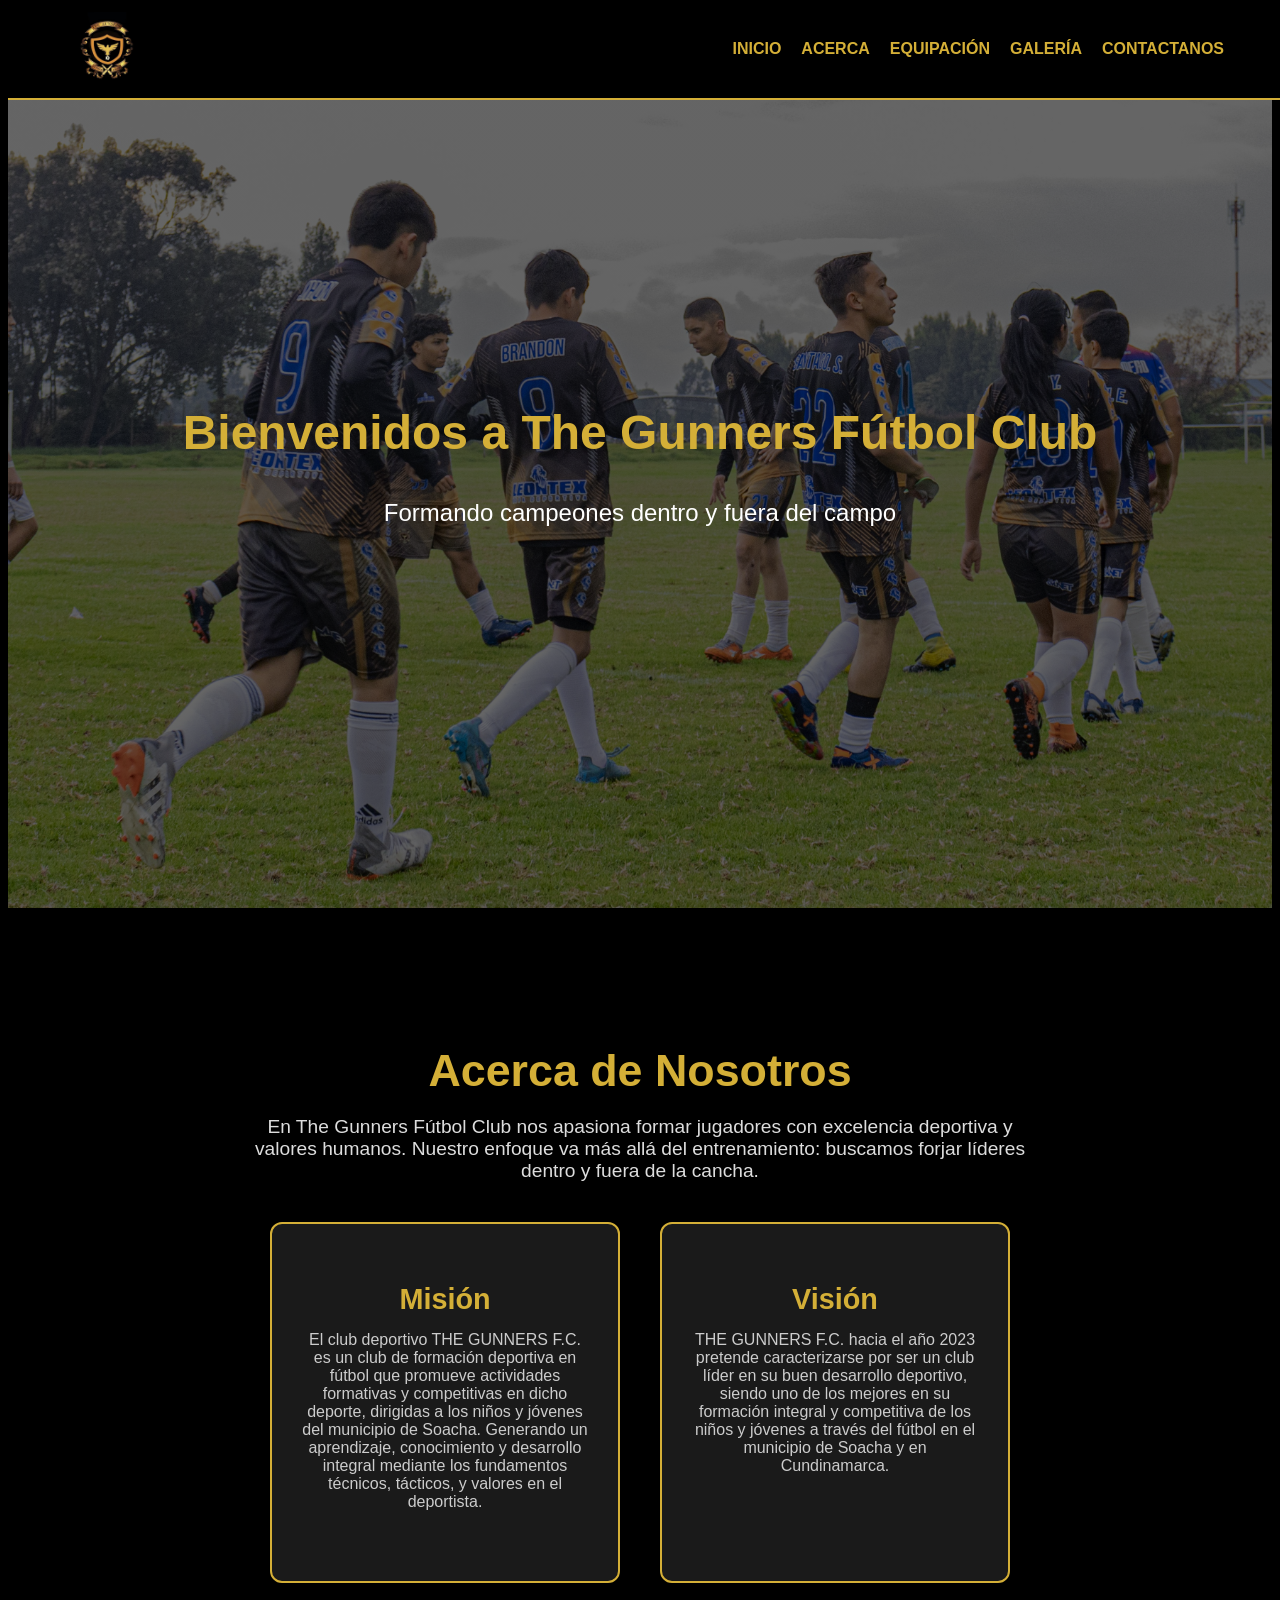
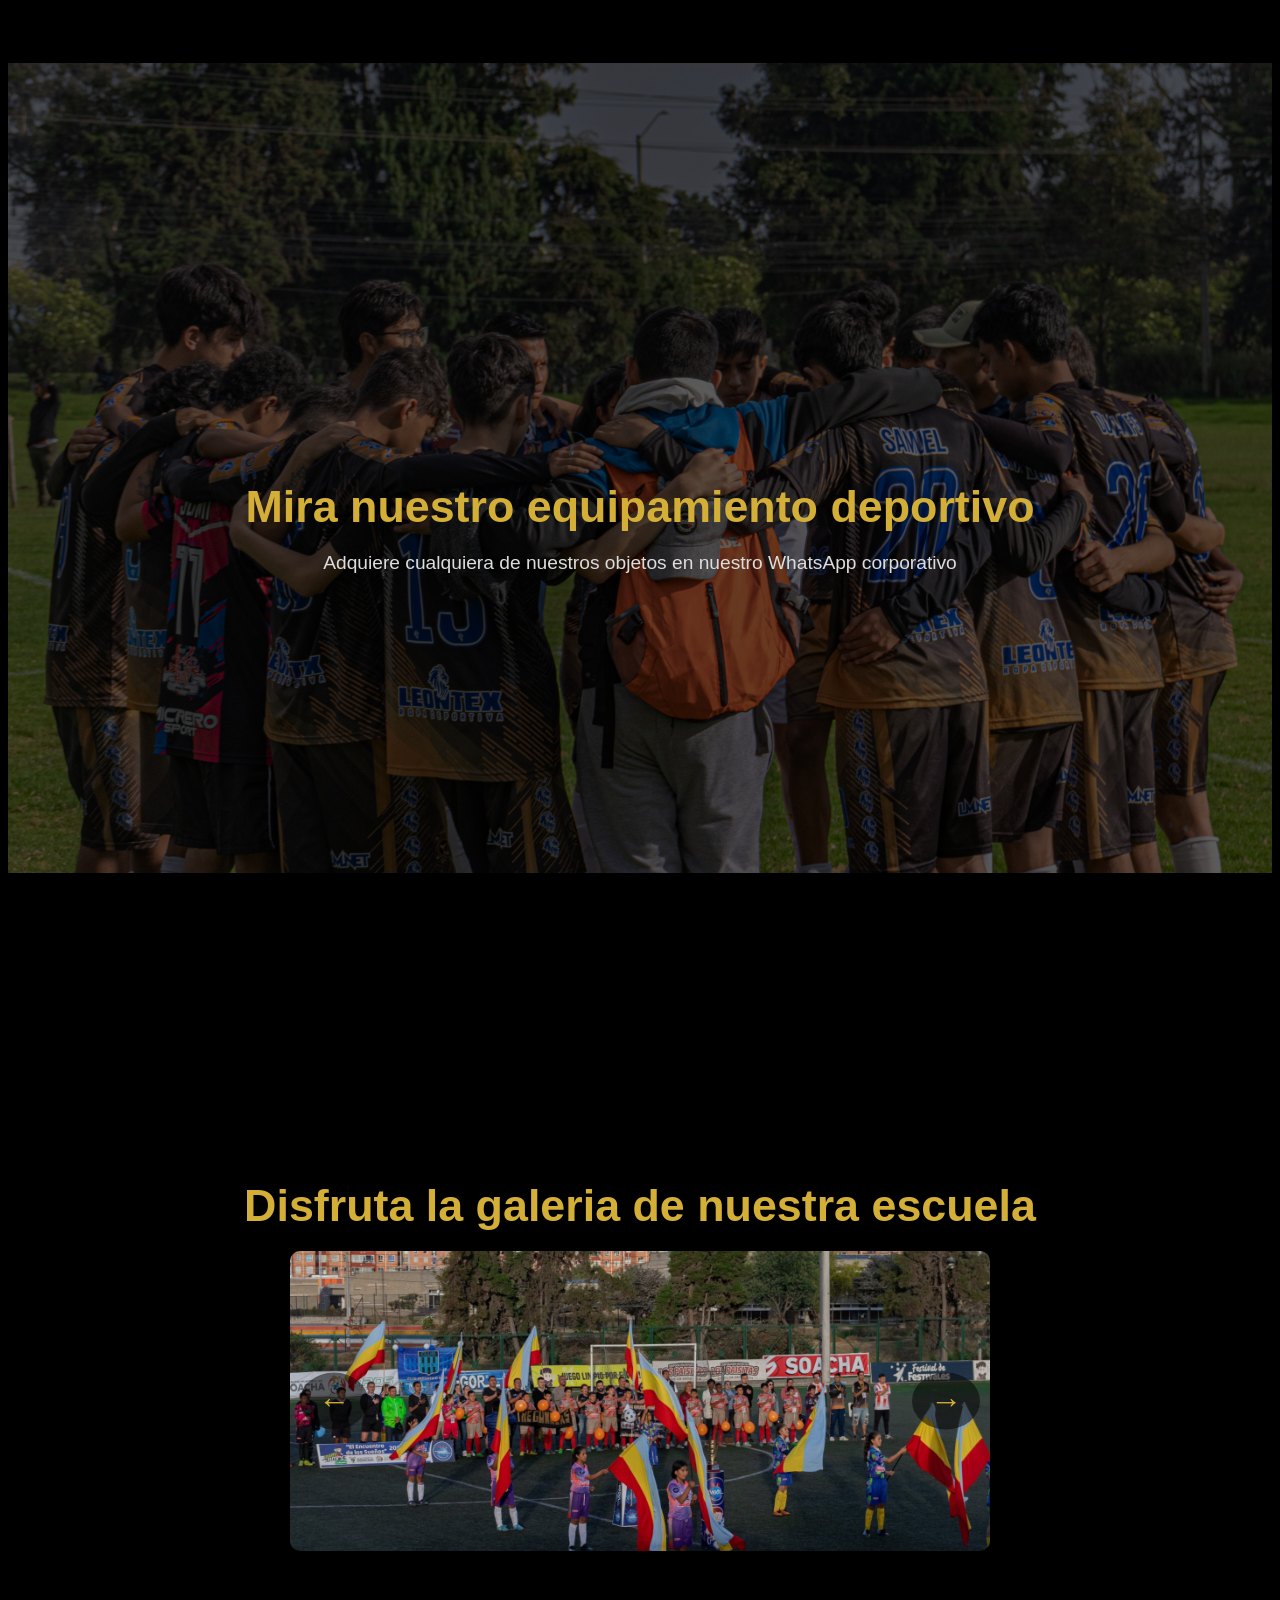
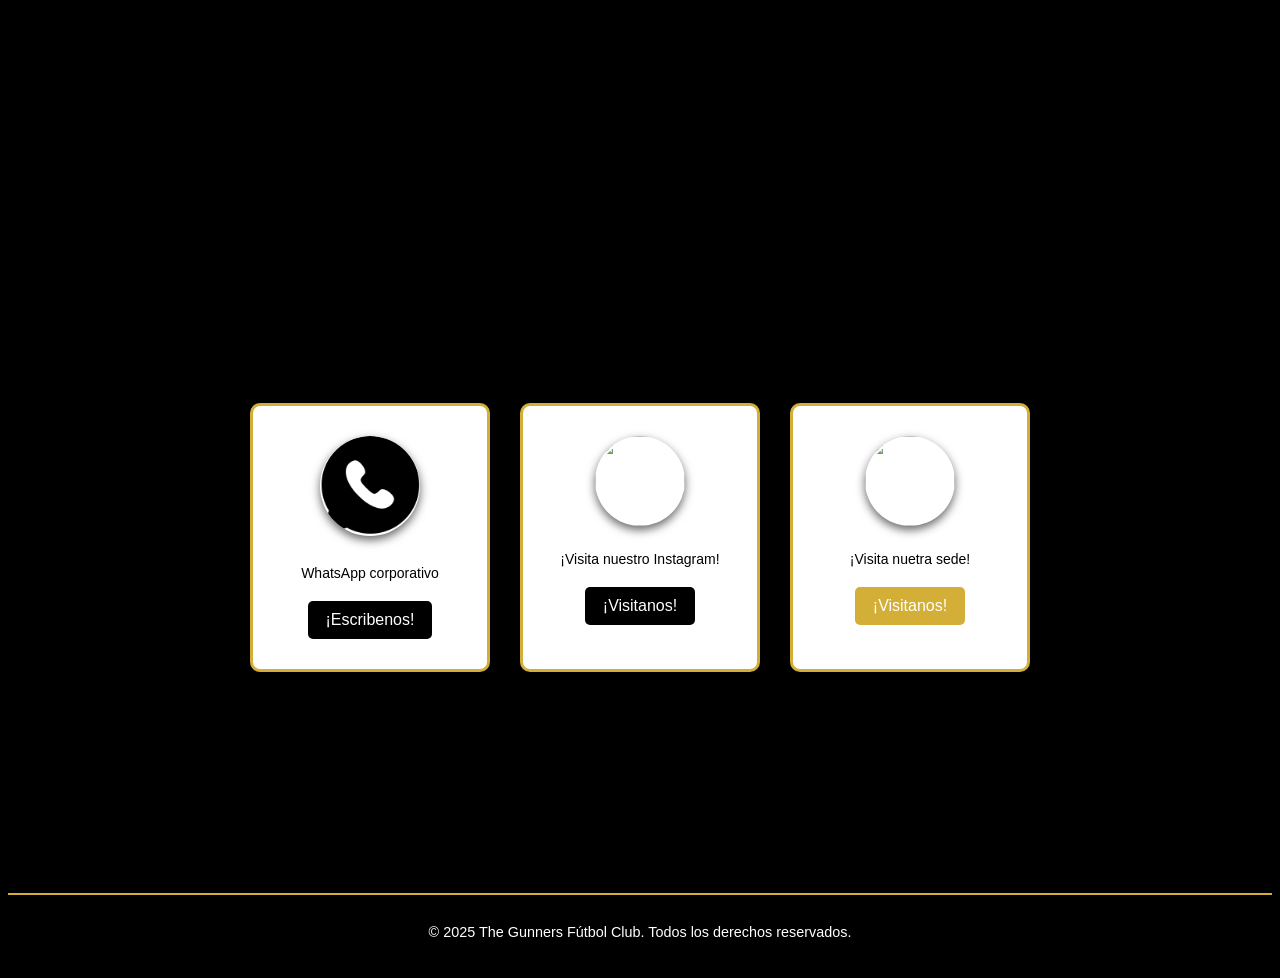
==== index.html @ 12d5073b "Se arregló la barra de navegación para que se ajuste al tamaño de pantalla como flex y se agregó la " ====
<!DOCTYPE html>
<html lang="es">
<head>
    <meta charset="UTF-8">
    <meta name="viewport" content="width=device-width, initial-scale=1.0">
    <title>The Gunners Fútbol Club</title>
    <link rel="stylesheet" href="style.css">
    <script src="animaciones.js" defer> </script>
    <script src="galeria.js" defer> </script>
</head>
<body>

    <!-- Header (Navegación) -->
    <header>
        <div class="logo">
            <img src="images/The_Gunners.jpg" alt="The Gunners Fútbol Club">
        </div>
        <nav>
            <ul class="barra_navegacion">
                <li><a href="#inicio">INICIO</a></li>
                <li><a href="#acerca">ACERCA</a></li>
                <li><a href="#equipación">EQUIPACIÓN</a></li>
                <li><a href="#galeria">GALERÍA</a></li>
                <li><a href="#contacto">CONTACTANOS</a></li>
            </ul>
        </nav>
    </header>

    <!-- Sección de Inicio -->
    <section id="inicio" class="inicio" >
        <div class="contenido-inicio">
            <h1>Bienvenidos a The Gunners Fútbol Club</h1>
            <p>Formando campeones dentro y fuera del campo</p>
        </div>
    </section>

    <!-- Sección de Acerca -->
    <section id="acerca" class="acerca">
        <div class="contenido-acerca">
            <h2>Acerca de Nosotros</h2>
        <p>En The Gunners Fútbol Club nos apasiona formar jugadores con excelencia deportiva y valores humanos. Nuestro enfoque va más allá del entrenamiento: buscamos forjar líderes dentro y fuera de la cancha.</p>

        <div class="mision-vision">
            <div class="mision">
                <h3>Misión</h3>
                <p>El club deportivo THE GUNNERS F.C. es un club de formación deportiva en fútbol que promueve actividades formativas y competitivas en dicho deporte, dirigidas a los niños y jóvenes del municipio de Soacha. Generando un aprendizaje, conocimiento y desarrollo integral mediante los fundamentos técnicos, tácticos, y valores en el deportista.</p>
            </div>
            <div class="vision">
                <h3>Visión</h3>
                <p>THE GUNNERS F.C. hacia el año 2023 pretende caracterizarse por ser un club líder en su buen desarrollo deportivo, siendo uno de los mejores en su formación integral y competitiva de los niños y jóvenes a través del fútbol en el municipio de Soacha y en Cundinamarca.</p>
            </div>
        </div>
        </div>
    </section>

    <!-- Sección de Equipación -->
    <section id="equipación" class="equipación"> 
        <div class="contenido-equipación">
            <h4>Mira nuestro equipamiento deportivo</h4>
            <p>Adquiere cualquiera de nuestros objetos en nuestro WhatsApp corporativo</p>
        </div>
    </section>

    <!-- Sección de Galería -->
    <section id="galeria" class="galeria"> 
        <div class="contenido-galeria">
            <h5>Disfruta la galeria de nuestra escuela</h5>
            <div class="carousel-container">
            <button class="carousel-btn left" id="btnLeft">&#8592;</button>
            <div class="carousel-track" id="carouselTrack">
                <img src="images/redes_sociales/img_galeria/img1.jpg" alt="Imagen 1">
                <img src="images/redes_sociales/img_galeria/img2.jpg" alt="Imagen 2">
                <img src="images/redes_sociales/img_galeria/img3.jpg" alt="Imagen 3">
                <img src="images/redes_sociales/img_galeria/img4.jpg" alt="Imagen 4">
            </div>
            <button class="carousel-btn right" id="btnRight">&#8594;</button>
        </div>
    </section>

        <!-- Sección de Contacto -->
    <section id="contacto" class="contacto"> 
        <!-- <div class="contenido-contacto">
            <h6>Contactate con nosotros!!!</h6>
        </div> -->
        <div class="contenedor_contacto">
        <div class="tarjeta-WhatsApp">
            <img src="images/redes_sociales/WhatsApp.png" class="img-contacto_WhastApp" />
            <p class="txt-contacto"> WhatsApp corporativo</p>
            <a href="https://wa.me/573001558620 " class="link-WhatssApp" target="_blank"><button class="boton_WhatsApp">¡Escribenos!</button></a>
        </div>

        <div class="tarjeta-Instagram">
            <img src="images/redes_sociales/instagram.png" class="img-contacto_Instagram" />
            <p class="txt-contacto"> ¡Visita nuestro Instagram!</p>
            <a href="https://www.instagram.com/thegunners_f.c/" class="link-Instagram" target="_blank"><button class="boton_Instagram">¡Visitanos!</button></a>
        </div>

        <div class="tarjeta-Ubicación">
            <img src="images/redes_sociales/ubicacion.png" class="img-ubicacion" />
            <p class="txt-contacto"> ¡Visita nuetra sede!</p>
            <a href="https://acortar.link/cBmtcv" class="link-Ubicacion" target="_blank"><button class="boton_Ubicacion">¡Visitanos!</button></a>
        </div>
        </div>
    </section>
        

    <!-- Footer -->
    <footer>
        <p>© 2025 The Gunners Fútbol Club. Todos los derechos reservados.</p>
    </footer>

</body>
</html>
---- style.css ----
/* Reset básico */
* {
    list-style: none;
    box-sizing: border-box;
}

/* Estilo general */
body {
    font-family: 'Poppins', sans-serif;
    background-color: #000000;
    color: #ffffff;
}

/* Header */
header {
    position: fixed;
    /* ← lo hace fijo */
    top: 0;
    /* ← lo ancla arriba */
    width: 100%;
    /* ← ocupa todo el ancho */
    z-index: 1000;
    /* ← se asegura de estar por encima del resto */

    display: flex;
    justify-content: space-between;
    align-items: center;
    padding: 0 5%;
    height: 100px;
    background-color: #000000;
    border-bottom: 2px solid #D4AF37;
}



.logo img {
    height: 70px;
}

.barra_navegacion {
    list-style: none;
    display: flex;
    gap: 20px;
}

.barra_navegacion li a {
    color: #D4AF37;
    text-decoration: none;
    font-weight: bold;
    transition: color 0.3s;
}

.barra_navegacion li a:hover {
    display: flex;
    color: #ffffff;
}

/* Sección Inicio */
.inicio {
    display: flex;
    justify-content: center;
    align-items: center;
    text-align: center;
    height: 100vh;
    background: linear-gradient(rgba(0, 0, 0, 0.6), rgba(0, 0, 0, 0.6)), url('images/secciones/foto_inicio2.jpg') no-repeat center center/cover;
    scroll-margin-top: 100px;
    /* agregado */
}

.contenido-inicio h1 {
    font-size: 3rem;
    color: #D4AF37;
}

.contenido-inicio p {
    font-size: 1.5rem;
    margin-top: 20px;
}

/* Footer */
footer {
    text-align: center;
    padding: 15px;
    background-color: #000000;
    border-top: 2px solid #D4AF37;
    font-size: 0.9rem;
}

/* Responsive */
@media (max-width: 768px) {
    header {
        flex-direction: column;
    }

    .barra_navegacion {
        flex-direction: column;
        padding-top: 140px;
        align-items: center;
        margin-top: 10px;
    }

    .inicio {

        height: 80vh;
        padding: 20px;
    }

    .contenido-inicio h1 {
        font-size: 2.5rem;
    }

    .contenido-inicio p {
        font-size: 1.2rem;
    }
}

/*-----------------------------------------------------------------*/

/* Sección Acerca */
.acerca {
    padding: 80px 20px;
    padding-top: 100px;
    /* ← espacio para que no lo tape el header */
    scroll-margin-top: 100px;
    /* agregado */
    text-align: center;
    background: linear-gradient(rgba(0, 0, 0, 0.6), rgba(0, 0, 0, 0.6)), url('images/secciones/foto_profes.jpg') no-repeat center center/cover;
}

.contenido-acerca h2 {
    font-size: 2.8rem;
    color: #D4AF37;
    margin-bottom: 20px;
}

.contenido-acerca p {
    font-size: 1.2rem;
    max-width: 800px;
    margin: 0 auto 40px auto;
    color: #dddddd;
}

.mision-vision {
    display: flex;
    justify-content: center;
    gap: 40px;
    flex-wrap: wrap;
}

.mision,
.vision {
    background-color: #1a1a1a;
    padding: 30px;
    border-radius: 12px;
    max-width: 350px;
    border: 2px solid #D4AF37;
}

.mision h3,
.vision h3 {
    font-size: 1.8rem;
    color: #D4AF37;
    margin-bottom: 15px;
}

.mision p,
.vision p {
    font-size: 1rem;
    color: #cccccc;
}

/* Responsive Acerca */
@media (max-width: 768px) {
    .mision-vision {
        flex-direction: column;
        align-items: center;
    }
}

/*-----------------------------------------------------------------*/

/* Sección Equipación */

.equipación {
    display: flex;
    justify-content: center;
    align-items: center;
    text-align: center;
    height: 90vh;
    padding-top: 100px;
    /* ← espacio para que no lo tape el header */
    scroll-margin-top: 100px;
    /* agregado */
    background: linear-gradient(rgba(0, 0, 0, 0.6), rgba(0, 0, 0, 0.6)), url('images/secciones/foto_equipacion1.jpg') no-repeat center center/cover;
}

.contenido-equipación h4 {
    font-size: 2.8rem;
    color: #D4AF37;
    margin-bottom: 20px;
}

.contenido-equipación p {
    font-size: 1.2rem;
    max-width: 800px;
    margin: 0 auto 40px auto;
    color: #dddddd;
}

/* Responsive Equipación */
@media (max-width: 768px) {
    .mision-vision {
        flex-direction: column;
        align-items: center;
    }
}

/*-----------------------------------------------------------------*/

/* Sección Galeria */

.galeria {
    display: flex;
    justify-content: center;
    align-items: center;
    text-align: center;
    height: 90vh;
    padding-top: 100px;
    /* ← espacio para que no lo tape el header */
    scroll-margin-top: 100px;
    /* agregado */
    background: linear-gradient(rgba(0, 0, 0, 0.6), rgba(0, 0, 0, 0.6)), url('images/secciones/foto_galeria.jpg') no-repeat center center/cover;

}

.contenido-galeria h5 {
    font-size: 2.8rem;
    color: #D4AF37;
    margin-bottom: 20px;
}


.carousel-container {
    position: relative;
    width: 700px;
    margin: 0 auto;
    overflow: hidden;
    background: transparent;
    display: flex;
    align-items: center;
    justify-content: center;
}

.carousel-track {
    display: flex;
    transition: transform 0.6s cubic-bezier(0.4,0,0.2,1);
    width: 100%;
}

.carousel-track img {
    width: 700px;
    height: 300px;
    object-fit: cover;
    flex-shrink: 0;
    border-radius: 10px;
}

.carousel-btn {
    position: absolute;
    top: 50%;
    transform: translateY(-50%);
    background: rgba(0,0,0,0.5);
    color: #D4AF37;
    border: none;
    font-size: 2rem;
    padding: 10px 18px;
    cursor: pointer;
    z-index: 2;
    border-radius: 50%;
    transition: background 0.2s;
}

.carousel-btn.left {
    left: 10px;
}

.carousel-btn.right {
    right: 10px;
}

.carousel-btn:hover {
    background: #D4AF37;
    color: #000;
}


/* Responsive Equipación */
@media (max-width: 768px) {
    .mision-vision {
        flex-direction: column;
        align-items: center;
    }
}

/*-----------------------------------------------------------------*/

/* Sección Contacto */

.contacto {
    display: flex;
    justify-content: center;
    align-items: center;
    text-align: center;
    height: 90vh;
    padding-top: 100px;
    /* ← espacio para que no lo tape el header */
    scroll-margin-top: 100px;
    /* agregado */
    background: linear-gradient(rgba(0, 0, 0, 0.6), rgba(0, 0, 0, 0.6)), url('images/secciones/foto_contacto.jpg') no-repeat center center/cover;
    position: relative;
}

/* Contenedor de tarjetas */

.contenedor_contacto {
    display: flex;
    justify-content: center; /* centra las tarjetas horizontalmente */
    gap: 30px; /* espacio entre tarjetas */
    flex-wrap: wrap; /* permite que bajen si no caben */
    padding: 40px 20px;
}

/* Tatjeta de contacto WhatsApp */

.tarjeta-WhatsApp {
    width: 240px;
    background-color: #ffffff;
    border: 3px solid #D4AF37;
    border-radius: 10px;
    padding: 30px;
    text-align: center;
    box-shadow: 0 4px 8px rgba(0, 0, 0, 0.6);

}

.img-contacto_WhastApp {
    width: 100px;
    height: 100px;
    border-radius: 50%;
    box-shadow: 0 4px 10px rgba(0, 0, 0, 0.6);
    margin-bottom: 15px;
}

.txt-contacto {
    font-size: 14px;
    color: #000000;
    margin: 10px 0 20px;
}

.boton_WhatsApp {
    background-color: #000000;
    color: #ffffff;
    border: none;
    padding: 10px 18px;
    font-size: 16px;
    border-radius: 5px;
    cursor: pointer;
    transition: all 0.3s ease;
}

.boton_WhatsApp:hover {
    background-color: #D4AF37;
    transform: scale(1.05);
}

/* Tatjeta de contacto Instagram */

.tarjeta-Instagram {
    width: 240px;
    background-color: #ffffff;
    border: 3px solid #D4AF37;
    border-radius: 10px;
    padding: 30px;
    text-align: center;
    width: 280;
    box-shadow: 0 4px 8px rgba(0, 0, 0, 0.6);
}

.img-contacto_Instagram {
    width: 90px;
    height: 90px;
    border-radius: 50%;
    box-shadow: 0 4px 10px rgba(0, 0, 0, 0.6);
    margin-bottom: 15px;
}

.txt-contacto {
    font-size: 14px;
    color: #000000;
    margin: 10px 0 20px;
}

.boton_Instagram {
    background-color: #000000;
    color: #ffffff;
    border: none;
    padding: 10px 18px;
    font-size: 16px;
    border-radius: 5px;
    cursor: pointer;
    transition: all 0.3s ease;
}

.boton_Instagram:hover {
    background-color: #D4AF37;
    transform: scale(1.05);
}

/* Tatjeta de Ubicacion */

.tarjeta-Ubicación {
    width: 240px;
    background-color: #ffffff;
    border: 3px solid #D4AF37;
    border-radius: 10px;
    padding: 30px;
    text-align: center;
    width: 280;
    box-shadow: 0 4px 8px rgba(0, 0, 0, 0.6);
}

.img-ubicacion {
    width: 90px;
    height: 90px;
    border-radius: 50%;
    box-shadow: 0 4px 10px rgba(0, 0, 0, 0.6);
    margin-bottom: 15px;
}

.txt-contacto {
    font-size: 14px;
    color: #000000;
    margin: 10px 0 20px;
}

.boton_Ubicacion {
    background-color: #D4AF37;
    color: #ffffff;
    border: none;
    padding: 10px 18px;
    font-size: 16px;
    border-radius: 5px;
    cursor: pointer;
    transition: all 0.3s ease;
}

.boton_Ubicacion:hover {
    background-color: #000;
    transform: scale(1.05);
}




/* Responsive Equipación */
@media (max-width: 768px) {
    .mision-vision {
        flex-direction: column;
        align-items: center;
    }
}
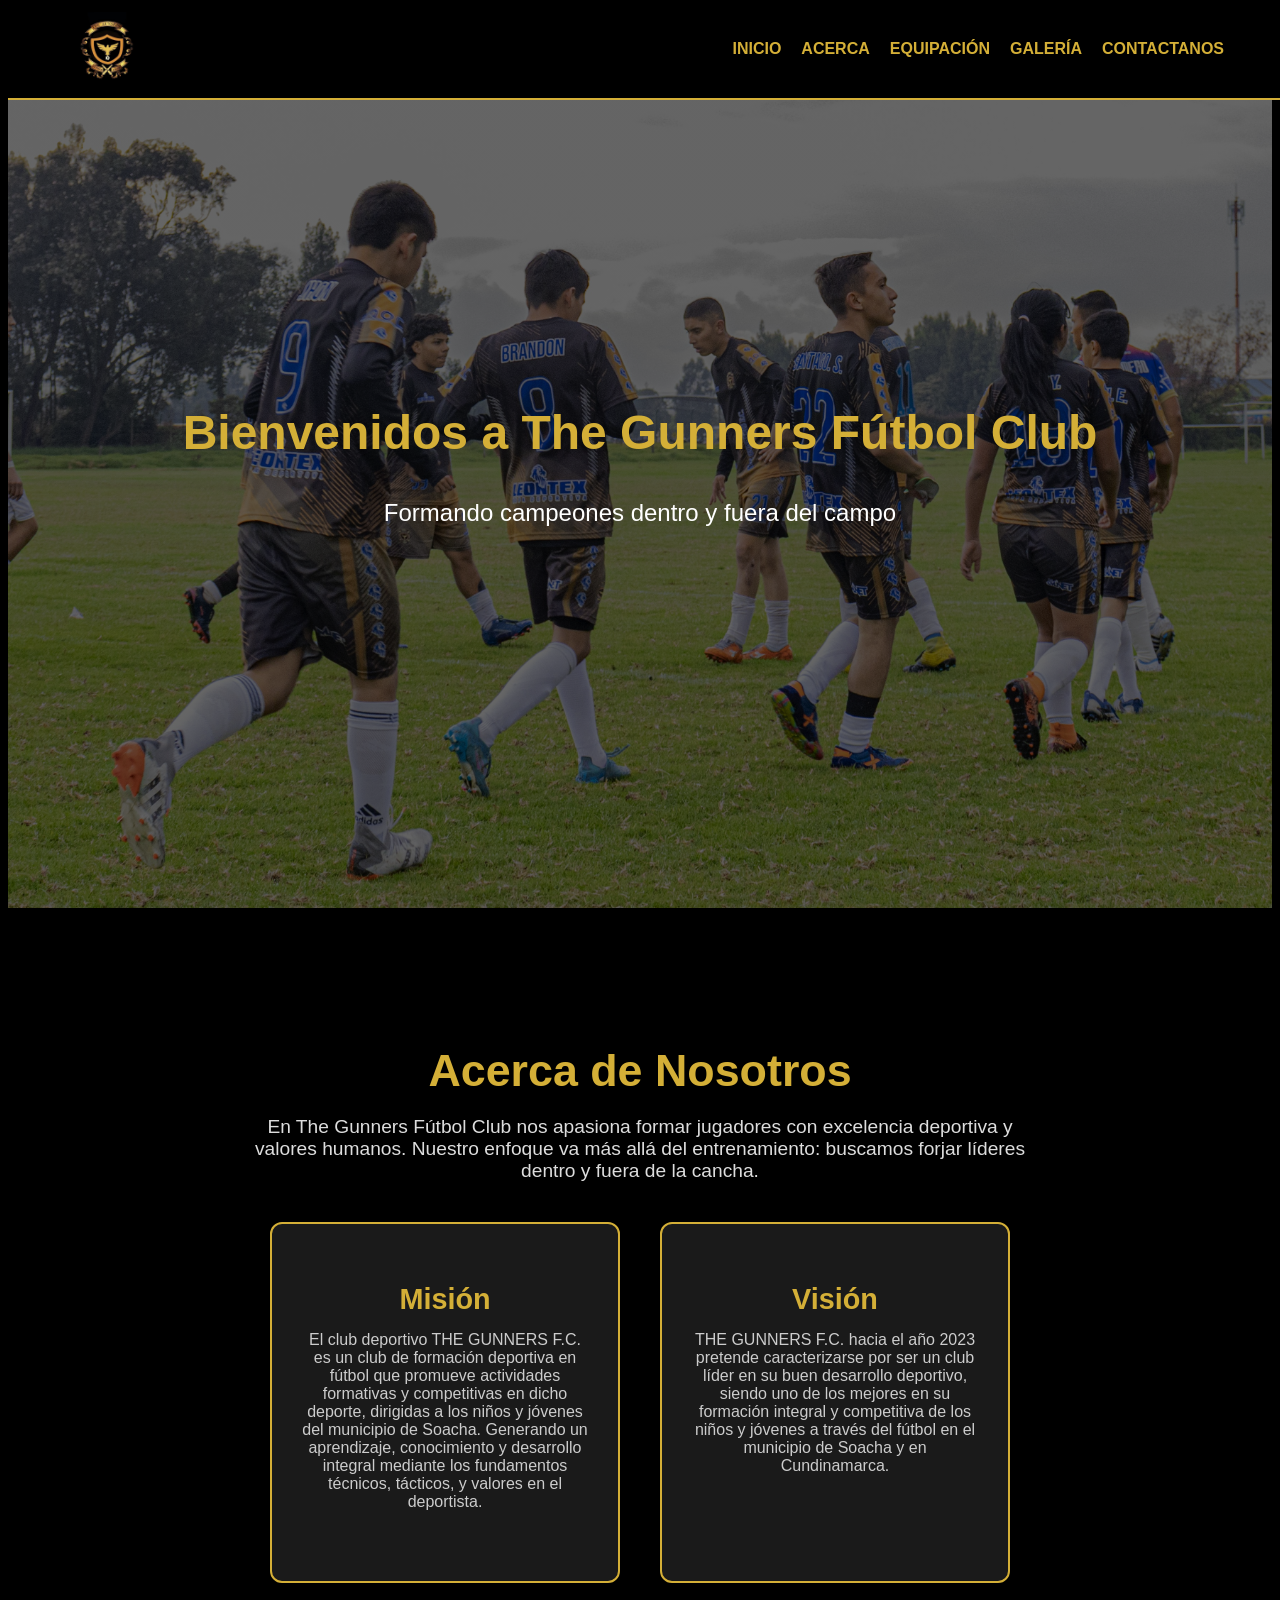
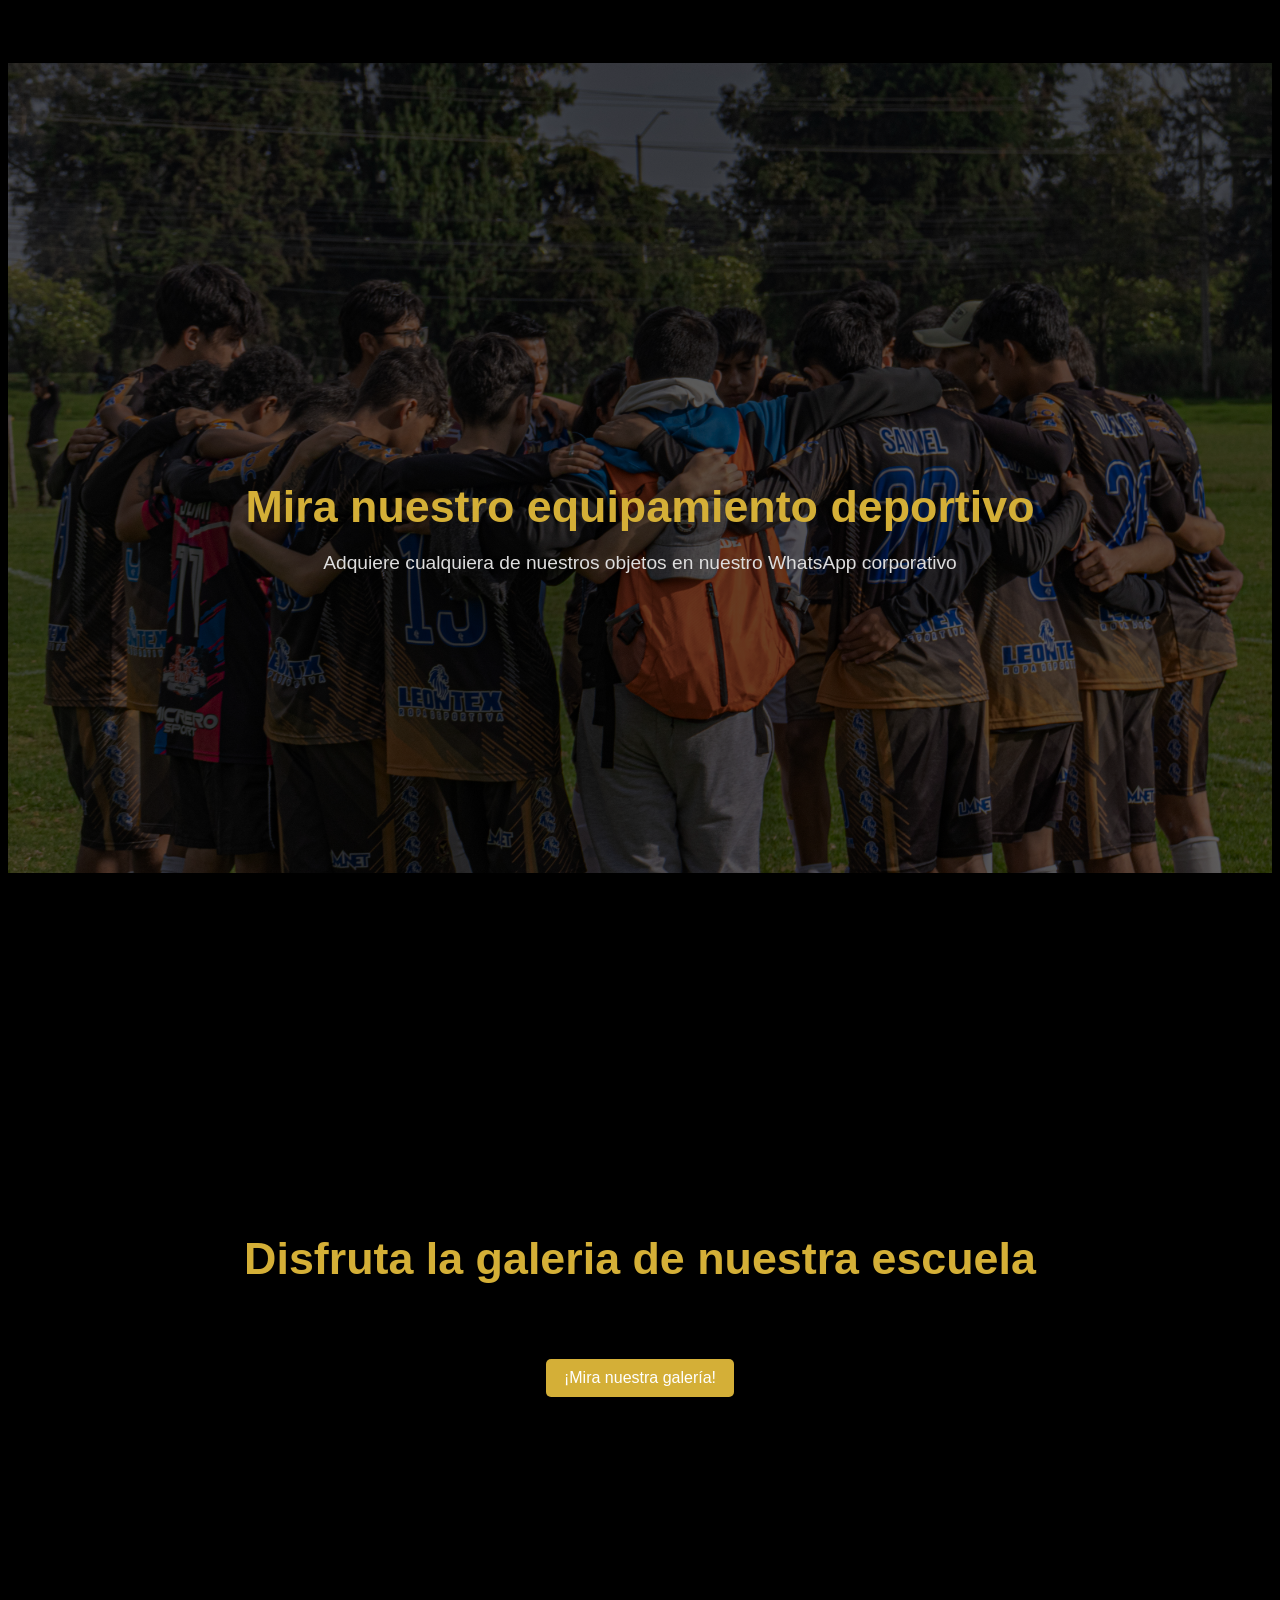
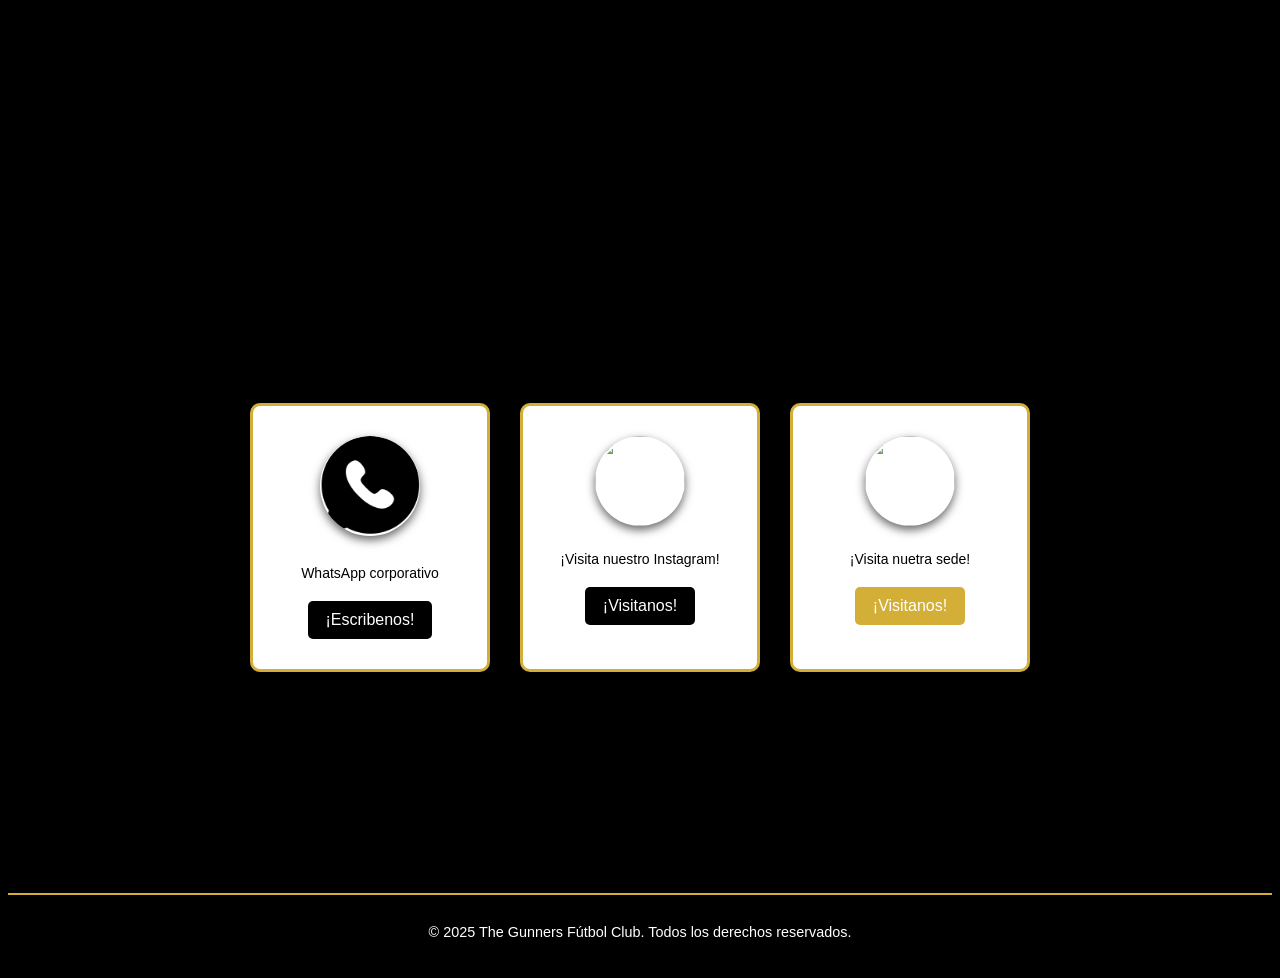
==== commit 8ca2a19f: "Se actualizó la galería" ====
--- a/index.html
+++ b/index.html
@@ -15,15 +15,24 @@
         <div class="logo">
             <img src="images/The_Gunners.jpg" alt="The Gunners Fútbol Club">
         </div>
+        
+
+        <input type="checkbox" id="menu" />
+        <label for="menu">
+            <img src="images/secciones/menu.png" class="menu_icono" alt="Menu">
+        </label>
+
+        <div class="menu">
         <nav>
             <ul class="barra_navegacion">
-                <li><a href="#inicio">INICIO</a></li>
-                <li><a href="#acerca">ACERCA</a></li>
-                <li><a href="#equipación">EQUIPACIÓN</a></li>
-                <li><a href="#galeria">GALERÍA</a></li>
-                <li><a href="#contacto">CONTACTANOS</a></li>
+                <li class="item"><a href="#inicio">INICIO</a></li>
+                <li class="item"><a href="#acerca">ACERCA</a></li>
+                <li class="item"><a href="#equipación">EQUIPACIÓN</a></li>
+                <li class="item"><a href="#galeria">GALERÍA</a></li>
+                <li class="item"><a href="#contacto">CONTACTANOS</a></li>
             </ul>
         </nav>
+        </div>
     </header>
 
     <!-- Sección de Inicio -->
@@ -65,23 +74,13 @@
     <section id="galeria" class="galeria"> 
         <div class="contenido-galeria">
             <h5>Disfruta la galeria de nuestra escuela</h5>
-            <div class="carousel-container">
-            <button class="carousel-btn left" id="btnLeft">&#8592;</button>
-            <div class="carousel-track" id="carouselTrack">
-                <img src="images/redes_sociales/img_galeria/img1.jpg" alt="Imagen 1">
-                <img src="images/redes_sociales/img_galeria/img2.jpg" alt="Imagen 2">
-                <img src="images/redes_sociales/img_galeria/img3.jpg" alt="Imagen 3">
-                <img src="images/redes_sociales/img_galeria/img4.jpg" alt="Imagen 4">
-            </div>
-            <button class="carousel-btn right" id="btnRight">&#8594;</button>
-        </div>
+            <a href="galeriaTHG/indexgaleria.html" target="_blank"><button class="boton_galeria">¡Mira nuestra galería!</button></a>
+
     </section>
 
         <!-- Sección de Contacto -->
     <section id="contacto" class="contacto"> 
-        <!-- <div class="contenido-contacto">
-            <h6>Contactate con nosotros!!!</h6>
-        </div> -->
+
         <div class="contenedor_contacto">
         <div class="tarjeta-WhatsApp">
             <img src="images/redes_sociales/WhatsApp.png" class="img-contacto_WhastApp" />
--- a/style.css
+++ b/style.css
@@ -55,6 +55,59 @@
     color: #ffffff;
 }
 
+/* menu hamburguesa */
+
+.menu {
+    display: flex;
+    justify-content: center;
+    align-items: center;
+}
+
+#menu {
+    display: none;
+}
+
+.menu_icono {
+    width: 25px;
+}
+
+label {
+    cursor: pointer;
+    display: none;
+}
+
+@media(max-width:900px){
+
+
+    label {
+        display: block;
+        z-index: 1001;
+    }
+
+    .menu {
+        display: none;
+        flex-direction: column;
+        position: absolute;
+        top: 100px; /* debajo del header */
+        left: 0;
+        width: 100%;
+        background-color: #000000;
+        padding: 20px 0;
+        text-align: center;
+    }
+
+    .barra_navegacion {
+        flex-direction: column;
+        gap: 10px;
+    }
+
+    #menu:checked ~ .menu {
+        display: flex;
+    }
+}
+
+
+
 /* Sección Inicio */
 .inicio {
     display: flex;
@@ -225,7 +278,7 @@
     align-items: center;
     text-align: center;
     height: 90vh;
-    padding-top: 100px;
+
     /* ← espacio para que no lo tape el header */
     scroll-margin-top: 100px;
     /* agregado */
@@ -236,62 +289,24 @@
 .contenido-galeria h5 {
     font-size: 2.8rem;
     color: #D4AF37;
-    margin-bottom: 20px;
-}
-
-
-.carousel-container {
-    position: relative;
-    width: 700px;
-    margin: 0 auto;
-    overflow: hidden;
-    background: transparent;
-    display: flex;
-    align-items: center;
-    justify-content: center;
-}
-
-.carousel-track {
-    display: flex;
-    transition: transform 0.6s cubic-bezier(0.4,0,0.2,1);
-    width: 100%;
-}
-
-.carousel-track img {
-    width: 700px;
-    height: 300px;
-    object-fit: cover;
-    flex-shrink: 0;
-    border-radius: 10px;
-}
-
-.carousel-btn {
-    position: absolute;
-    top: 50%;
-    transform: translateY(-50%);
-    background: rgba(0,0,0,0.5);
-    color: #D4AF37;
+}
+
+.boton_galeria {
+    background-color: #D4AF37;
+    color: #ffffff;
     border: none;
-    font-size: 2rem;
     padding: 10px 18px;
+    font-size: 16px;
+    border-radius: 5px;
     cursor: pointer;
-    z-index: 2;
-    border-radius: 50%;
-    transition: background 0.2s;
-}
-
-.carousel-btn.left {
-    left: 10px;
-}
-
-.carousel-btn.right {
-    right: 10px;
-}
-
-.carousel-btn:hover {
-    background: #D4AF37;
-    color: #000;
-}
+    transition: all 0.3s ease;
+}
+
+.boton_galeria:hover {
+    background-color: #D4AF37;
+    transform: scale(1.05);
+}
+
 
 
 /* Responsive Equipación */
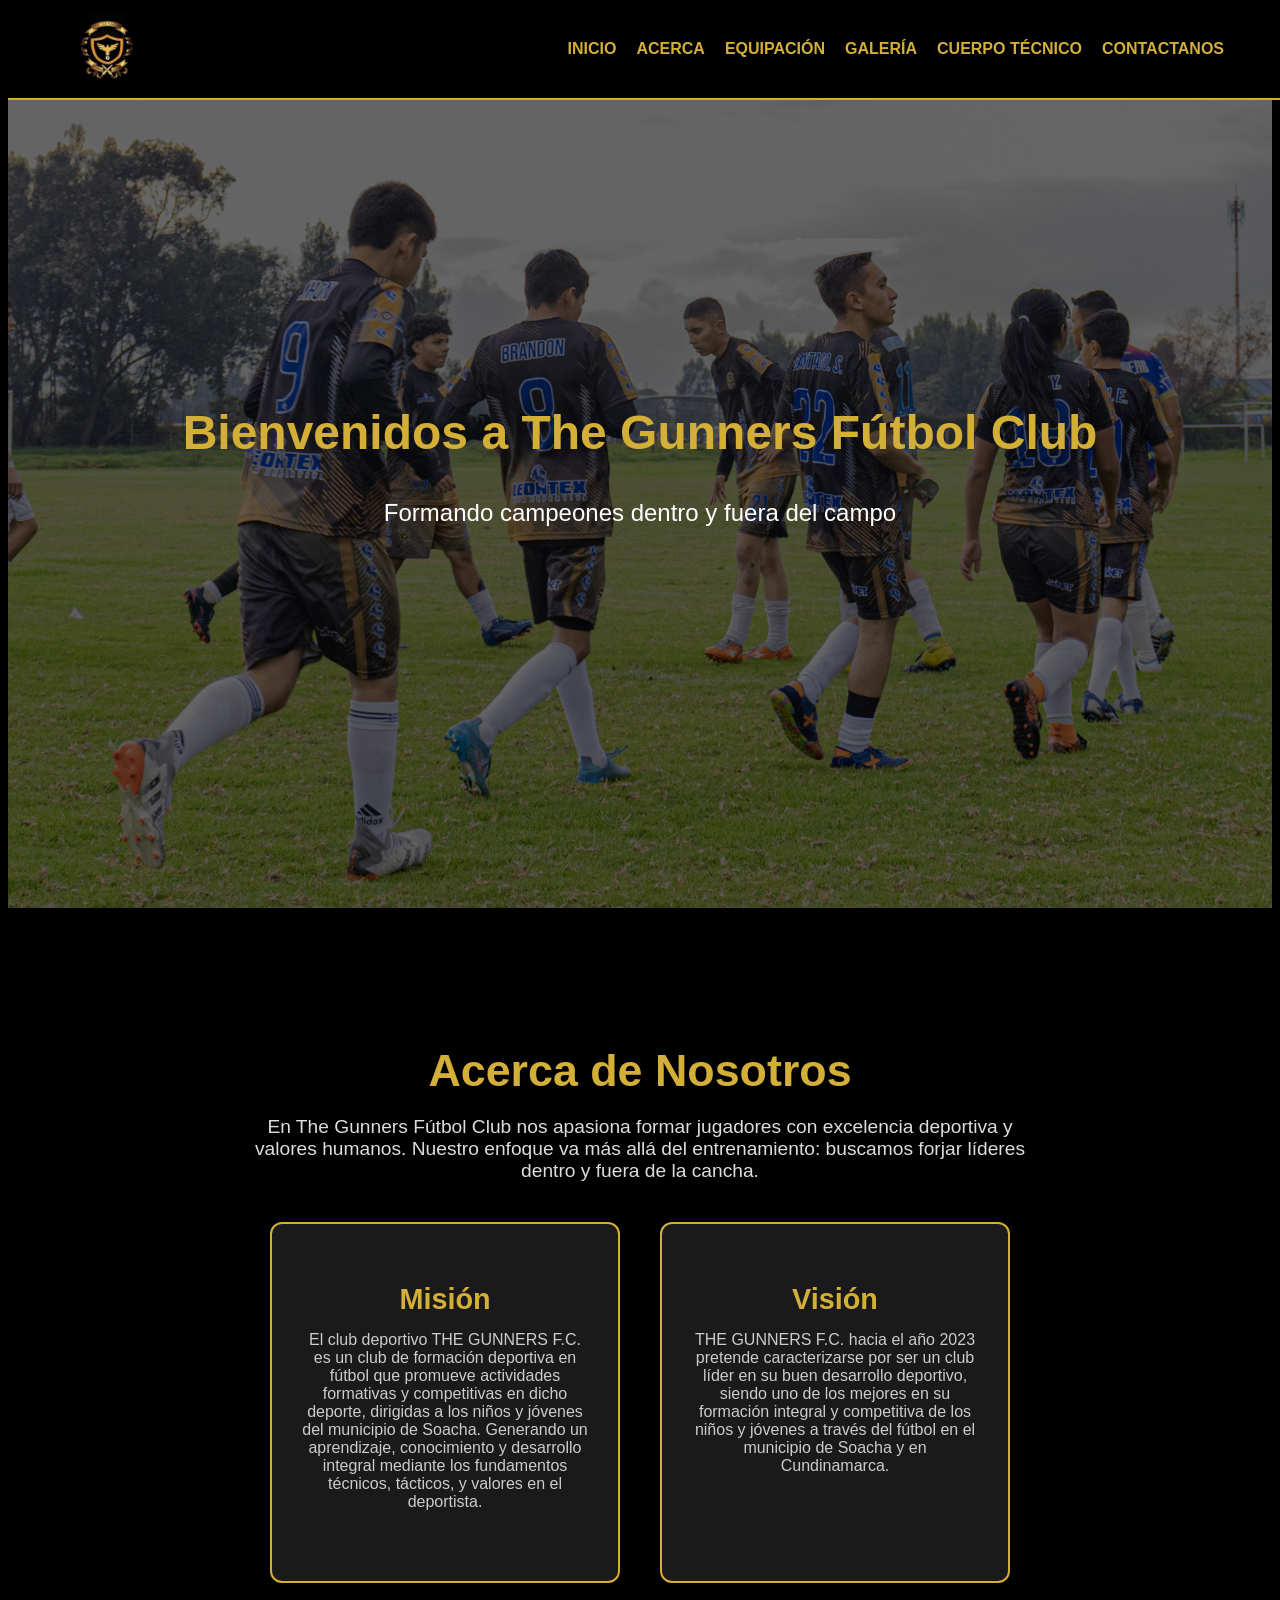
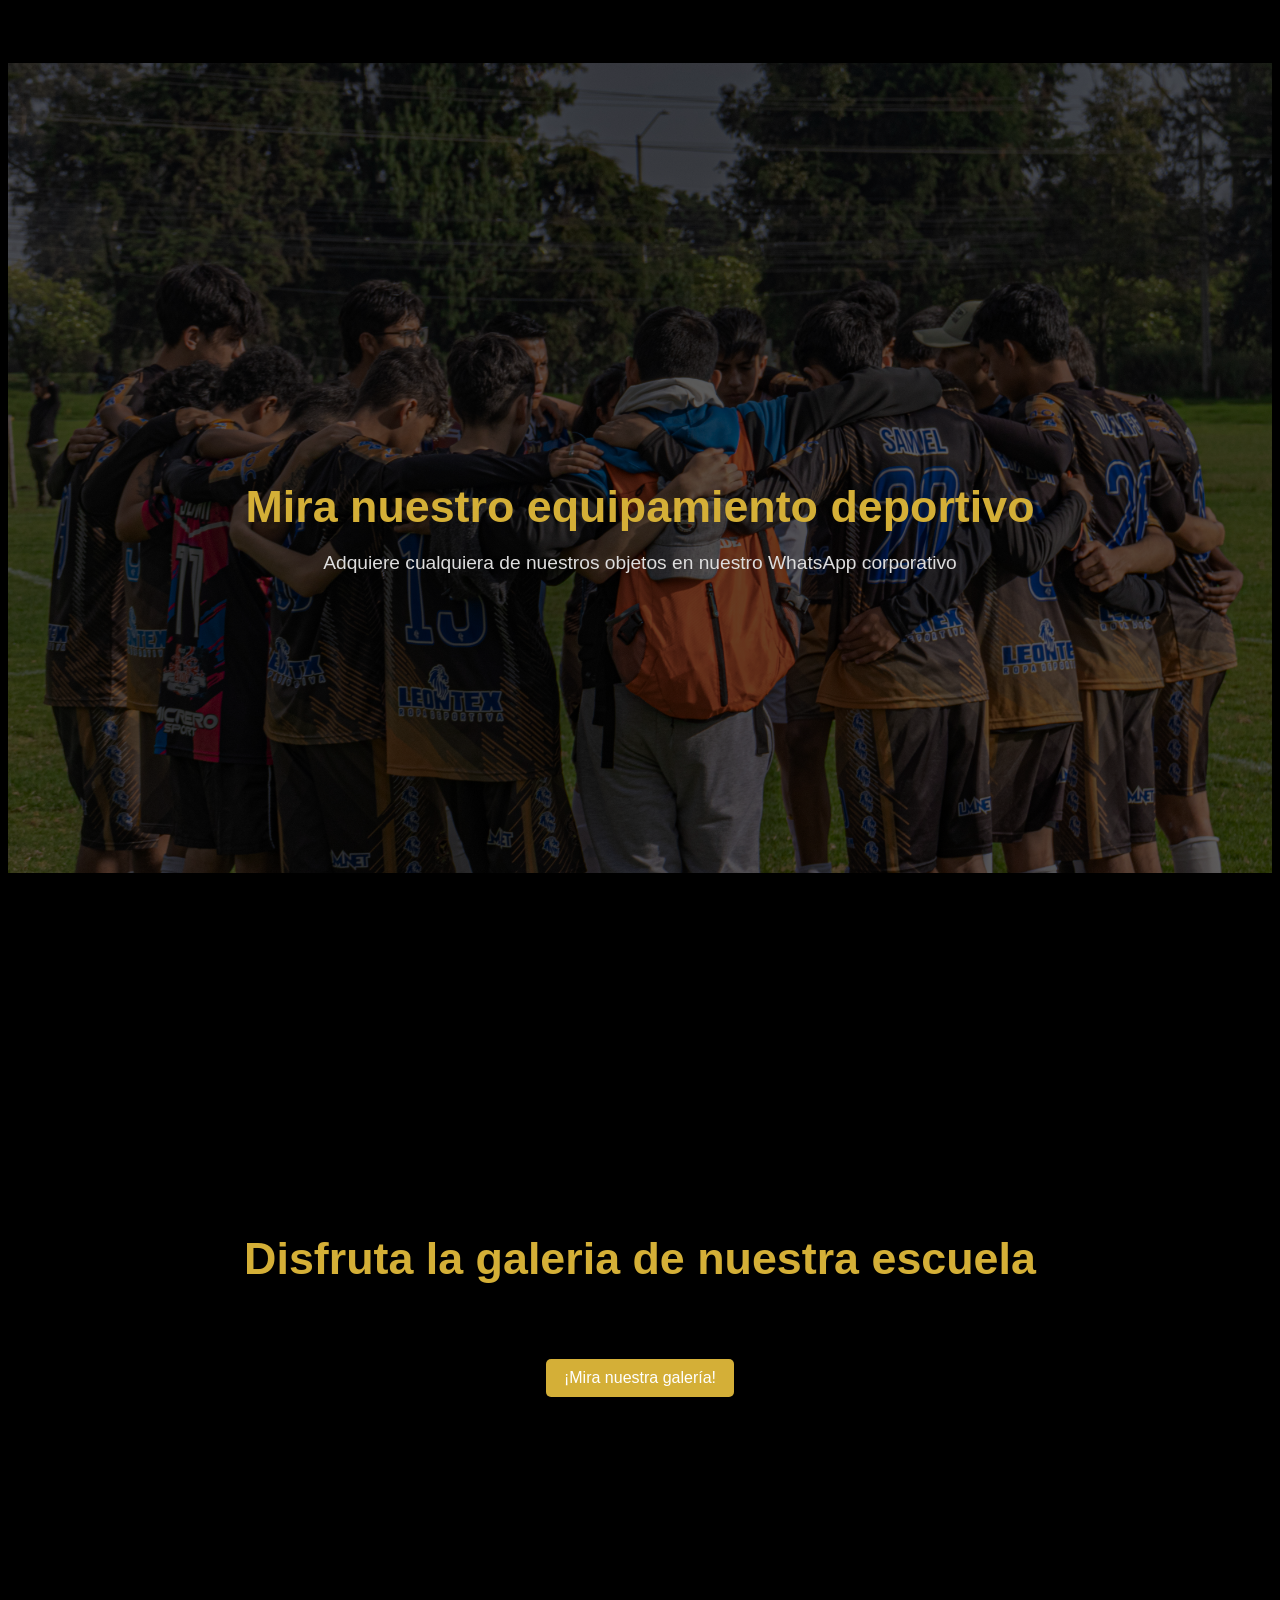
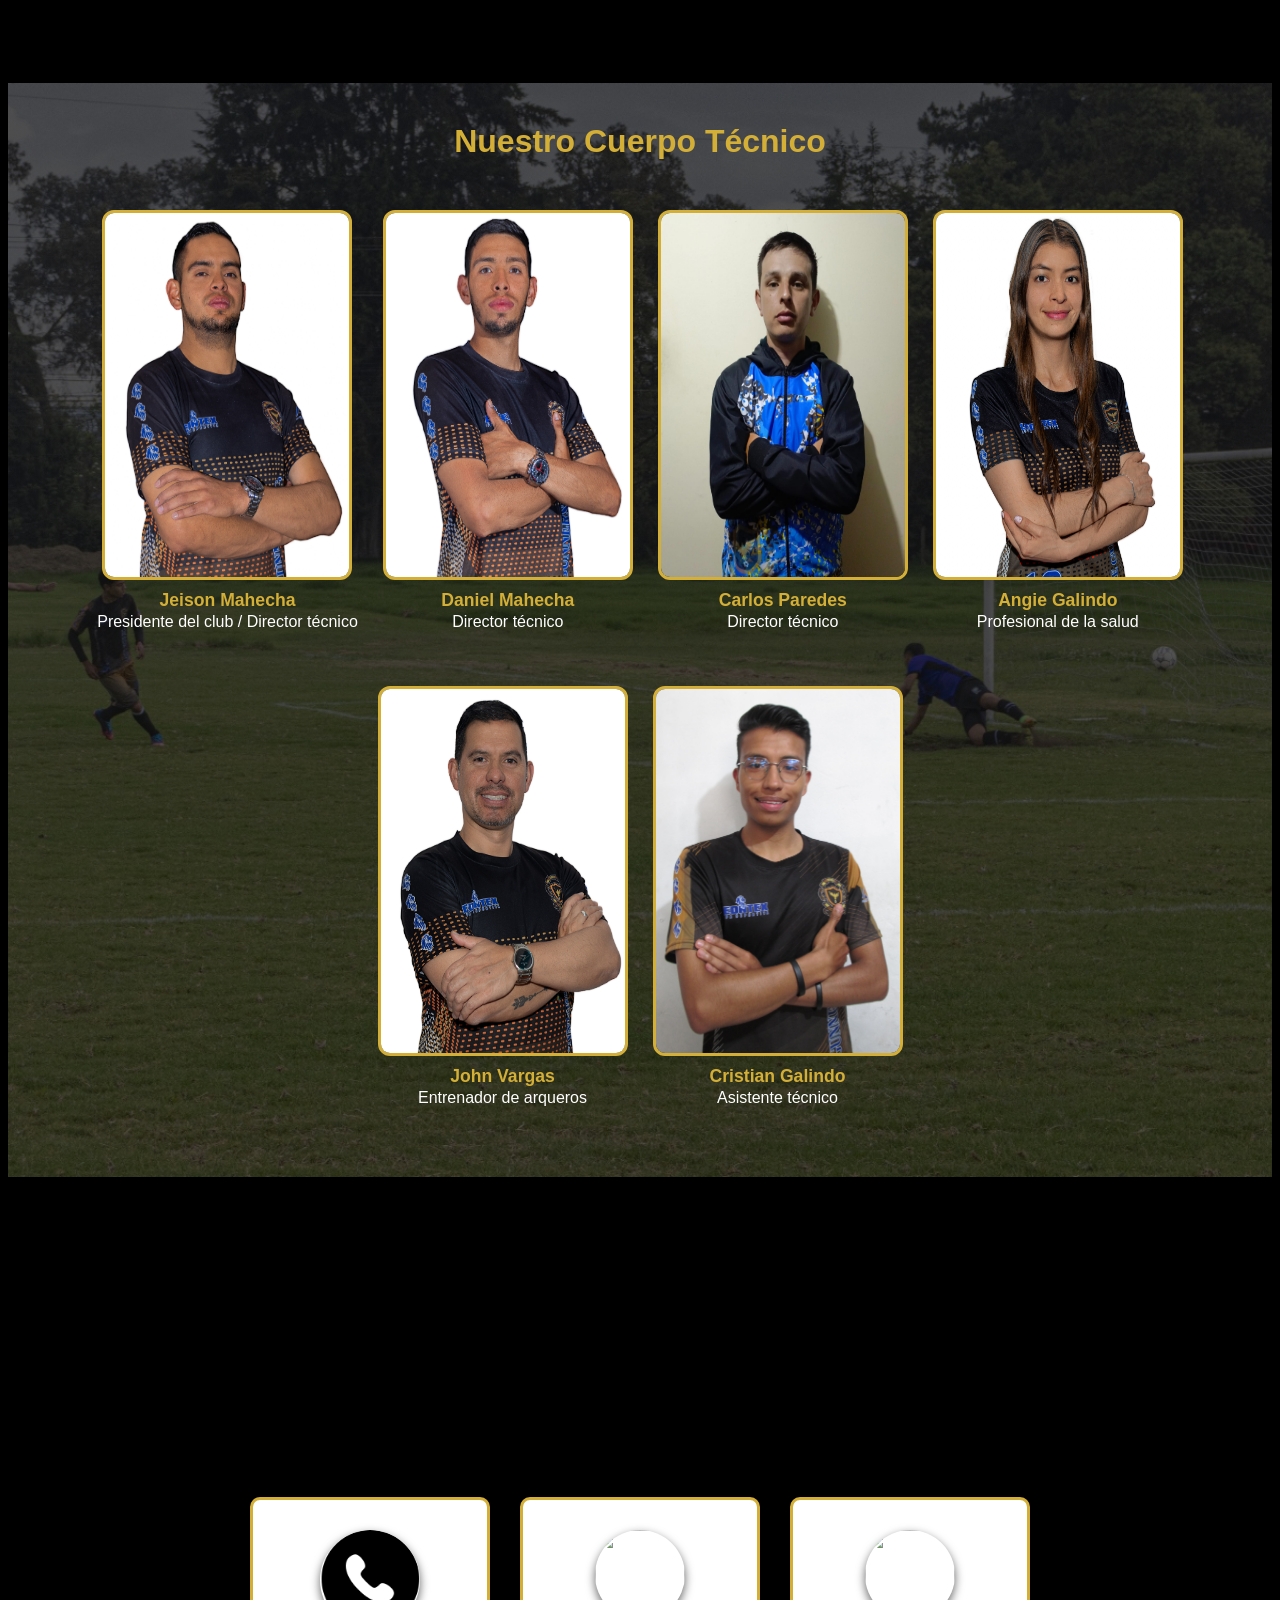
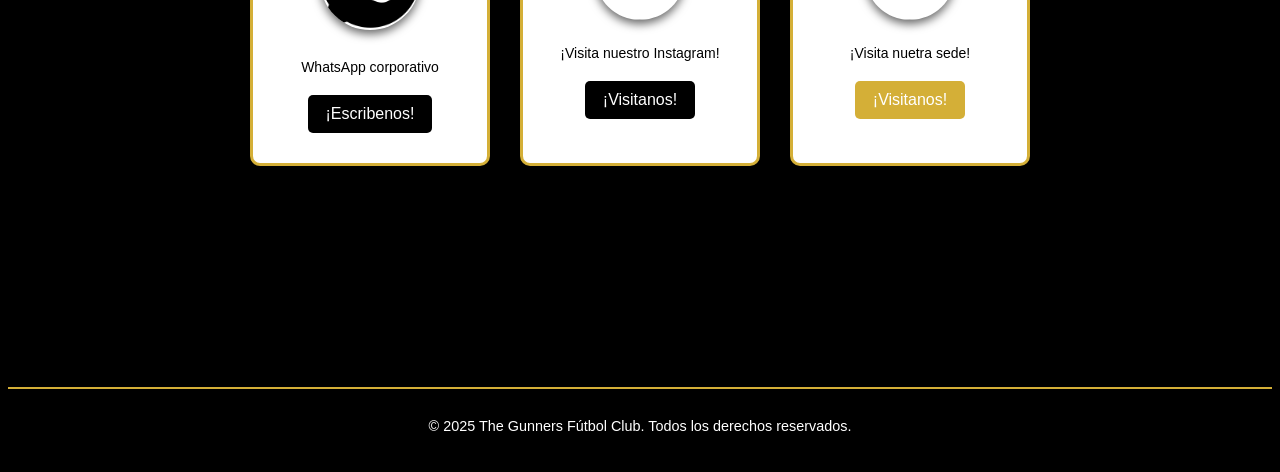
==== commit 90dcef35: "Se creo la seccion de cuerpo tecnico, adicional se añadio el logo de la escuela en la pestaña del na" ====
--- a/index.html
+++ b/index.html
@@ -1,6 +1,7 @@
 <!DOCTYPE html>
 <html lang="es">
 <head>
+    <link rel="icon" href="images/The_Gunners.jpg" type="image/x-icon">
     <meta charset="UTF-8">
     <meta name="viewport" content="width=device-width, initial-scale=1.0">
     <title>The Gunners Fútbol Club</title>
@@ -29,6 +30,7 @@
                 <li class="item"><a href="#acerca">ACERCA</a></li>
                 <li class="item"><a href="#equipación">EQUIPACIÓN</a></li>
                 <li class="item"><a href="#galeria">GALERÍA</a></li>
+                <li class="item"><a href="#cuerpo-tecnico">CUERPO TÉCNICO</a></li>
                 <li class="item"><a href="#contacto">CONTACTANOS</a></li>
             </ul>
         </nav>
@@ -75,8 +77,65 @@
         <div class="contenido-galeria">
             <h5>Disfruta la galeria de nuestra escuela</h5>
             <a href="galeriaTHG/indexgaleria.html" target="_blank"><button class="boton_galeria">¡Mira nuestra galería!</button></a>
+        
+    </section>
 
-    </section>
+    <!-- Sección Cuerpo Técnico -->
+     
+     <section id="cuerpo-tecnico" class="cuerpo-tecnico">
+        <h4 class="titulo-cuerpo-tecnico">Nuestro Cuerpo Técnico</h4>
+<div class="imagenes-cuerpo-tecnico">
+    <div class="tecnico">
+        <img src="galeriaTHG/image/profe_Jeison.jpg" alt="Profe Jeison"
+            data-categoria="Categoría 2013-2014">
+        <div class="info-tecnico">
+            <span class="nombre">Jeison Mahecha</span>
+            <span class="cargo">Presidente del club / Director técnico</span>
+        </div>
+    </div>
+    <div class="tecnico">
+        <img src="galeriaTHG/image/profe_Daniel.jpg" alt="Profe Daniel"
+            data-categoria="Categoría 2011-2012">
+        <div class="info-tecnico">
+            <span class="nombre">Daniel Mahecha</span>
+            <span class="cargo">Director técnico</span>
+        </div>
+    </div>
+    <div class="tecnico">
+        <img src="galeriaTHG/image/profe_Carlos.jpg" alt="Profe Carlos"
+            data-categoria="Categoría 2009-2010">
+        <div class="info-tecnico">
+            <span class="nombre">Carlos Paredes</span>
+            <span class="cargo">Director técnico</span>
+        </div>
+    </div>
+    <div class="tecnico">
+        <img src="galeriaTHG/image/profe_Angie.jpg" alt="Profe Angie"
+            data-categoria="Profesional de la salud">
+        <div class="info-tecnico">
+            <span class="nombre">Angie Galindo</span>
+            <span class="cargo">Profesional de la salud</span>
+        </div>
+    </div>
+    <div class="tecnico">
+        <img src="galeriaTHG/image/profe_John.jpg" alt="Profe John"
+            data-categoria="Entrenador de arqueros">
+        <div class="info-tecnico">
+            <span class="nombre">John Vargas</span>
+            <span class="cargo">Entrenador de arqueros</span>
+        </div>
+    </div>
+    <div class="tecnico">
+        <img src="galeriaTHG/image/profe_Cristian.png" alt="Profe Cristian"
+            data-categoria="Categoría 2015-2016">
+        <div class="info-tecnico">
+            <span class="nombre">Cristian Galindo</span>
+            <span class="cargo">Asistente técnico</span>
+        </div>
+    </div>
+</div>
+</section>
+<div id="info-hover" class="info-hover"></div>
 
         <!-- Sección de Contacto -->
     <section id="contacto" class="contacto"> 
--- a/style.css
+++ b/style.css
@@ -474,6 +474,116 @@
     transform: scale(1.05);
 }
 
+/* Cuerpo Técnico */
+.cuerpo-tecnico {
+    width: 100%;
+    min-height: 100vh;
+    margin: 0;
+    padding: 0;
+    display: flex;
+    flex-direction: column;
+    justify-content: center;
+    align-items: center;
+    text-align: center;
+    background: linear-gradient(rgba(17,17,17,0.7), rgba(17,17,17,0.7)), url('/images/secciones/foto_cuerpo_tecnico.jpeg') no-repeat center center/cover;
+    padding-bottom: 40px;
+    box-sizing: border-box;
+    scroll-margin-top: 100px;
+    position: relative;
+}
+.titulo-cuerpo-tecnico {
+    width: 100%;
+    text-align: center;
+    color: #D4AF37;
+    font-size: 2rem;
+    margin: 40px 0 30px 0;
+}
+
+.contenido-cuerpo-tecnico h4 {
+    font-size: 2rem;
+    margin-bottom: 200px;
+}
+
+.imagenes-cuerpo-tecnico {
+    display: flex;
+    flex-wrap: wrap;
+    justify-content: center;
+    gap: 25px;
+    margin-top: 20px;
+    position: relative;
+    z-index: 2;
+}
+.titulo-cuerpo-tecnico {
+    width: 100%;
+    text-align: center;
+    color: #D4AF37;
+    font-size: 2rem;
+    margin: 40px 0 30px 0;
+    z-index: 3;
+    position: relative;
+}
+
+
+.imagenes-cuerpo-tecnico img {
+     max-width: 250px;
+    height: auto;
+    aspect-ratio: 250 / 370;
+    border-radius: 12px;
+    border: 3px solid #D4AF37;
+    
+}
+.tecnico {
+    display: flex;
+    flex-direction: column;
+    align-items: center;
+    position: relative;
+    margin-bottom: 30px;
+}
+
+.info-tecnico {
+    margin-top: 10px;
+    text-align: center;
+}
+
+.nombre {
+    display: block;
+    font-weight: bold;
+    color: #D4AF37;
+    font-size: 1.1rem;
+}
+
+.cargo {
+    display: block;
+    color: #fff;
+    font-size: 1rem;
+    margin-top: 2px;
+}
+
+/* Tooltip para la categoría */
+.info-hover {
+    display: none;
+    position: fixed;
+    z-index: 3000;
+    background: #222;
+    color: #fff;
+    border: 2px solid #D4AF37;
+    border-radius: 10px;
+    padding: 12px 22px;
+    font-size: 1.1rem;
+    pointer-events: none;
+    max-width: 320px;
+    box-shadow: 0 4px 16px rgba(0,0,0,0.4);
+    white-space: pre-line;
+}
+
+
+
+
+
+.imagenes-cuerpo-tecnico img:hover {
+    transform: scale(1.07);
+}
+
 
 
 
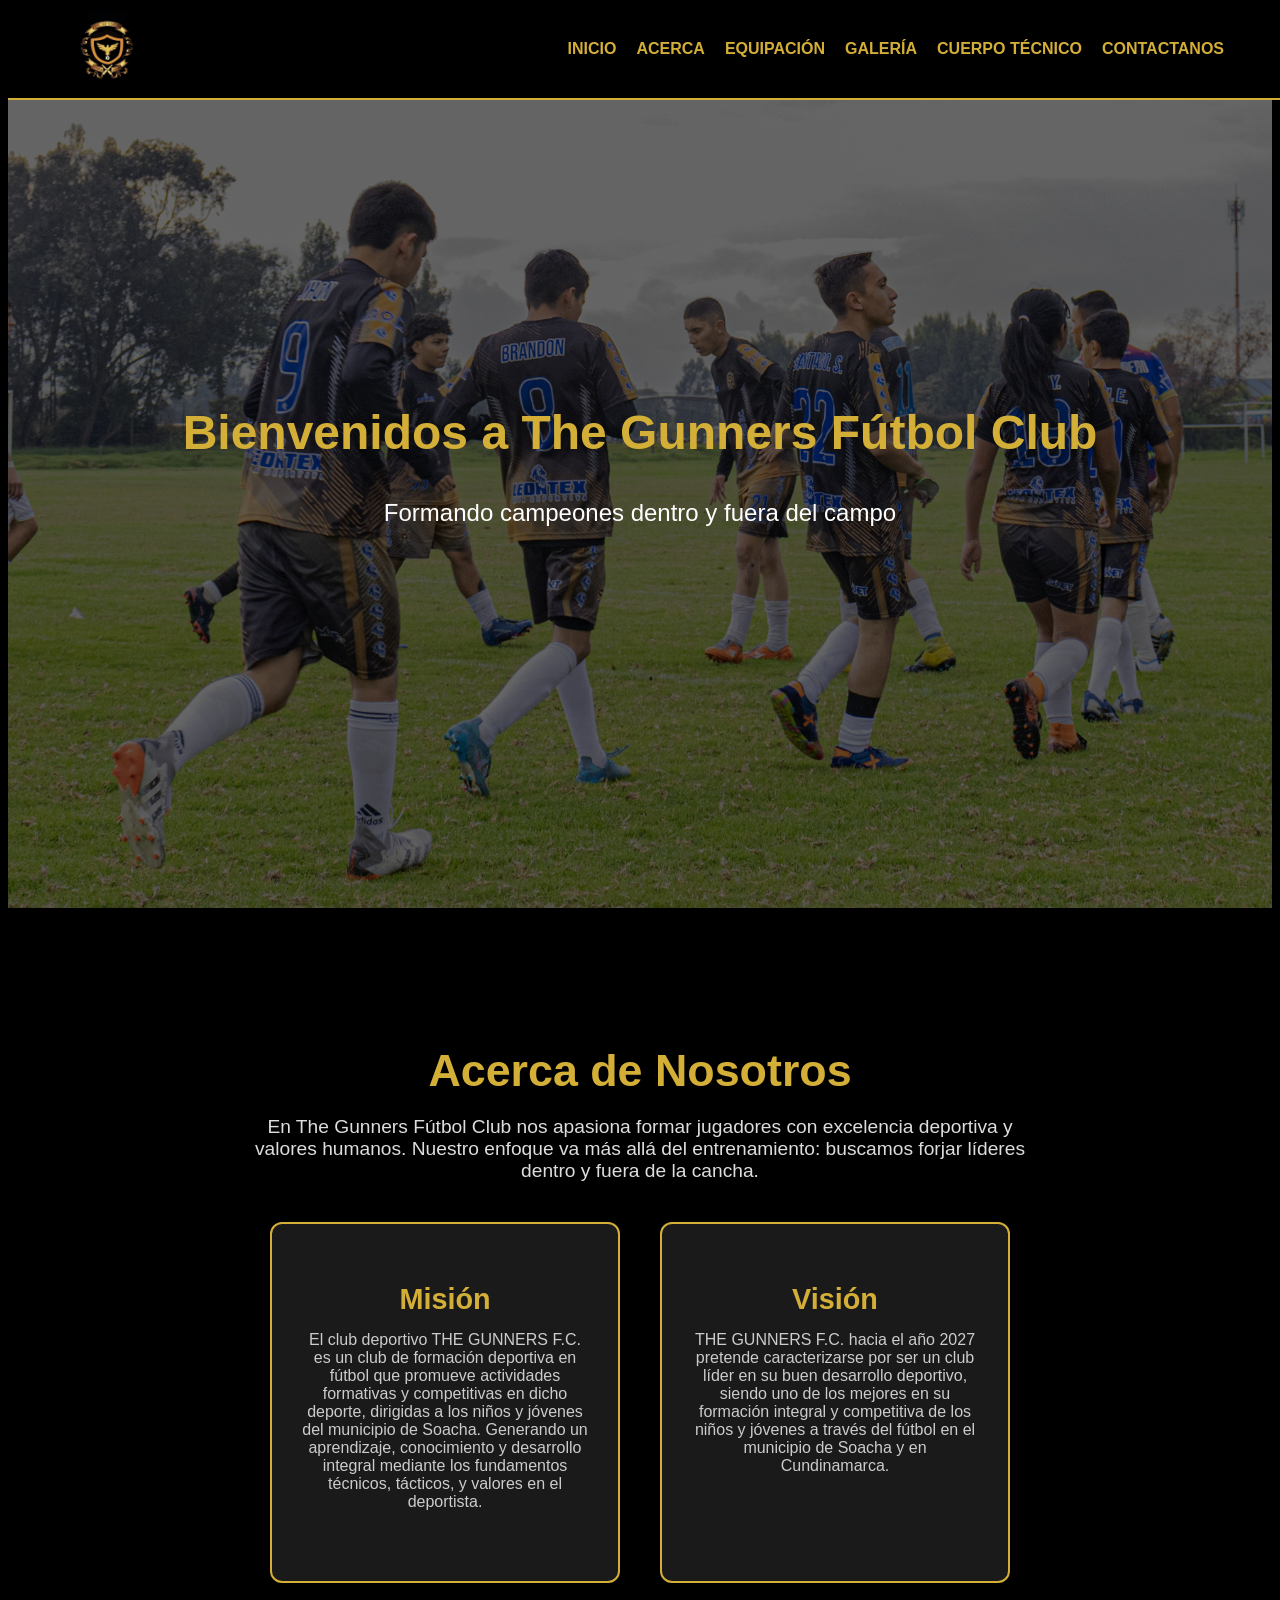
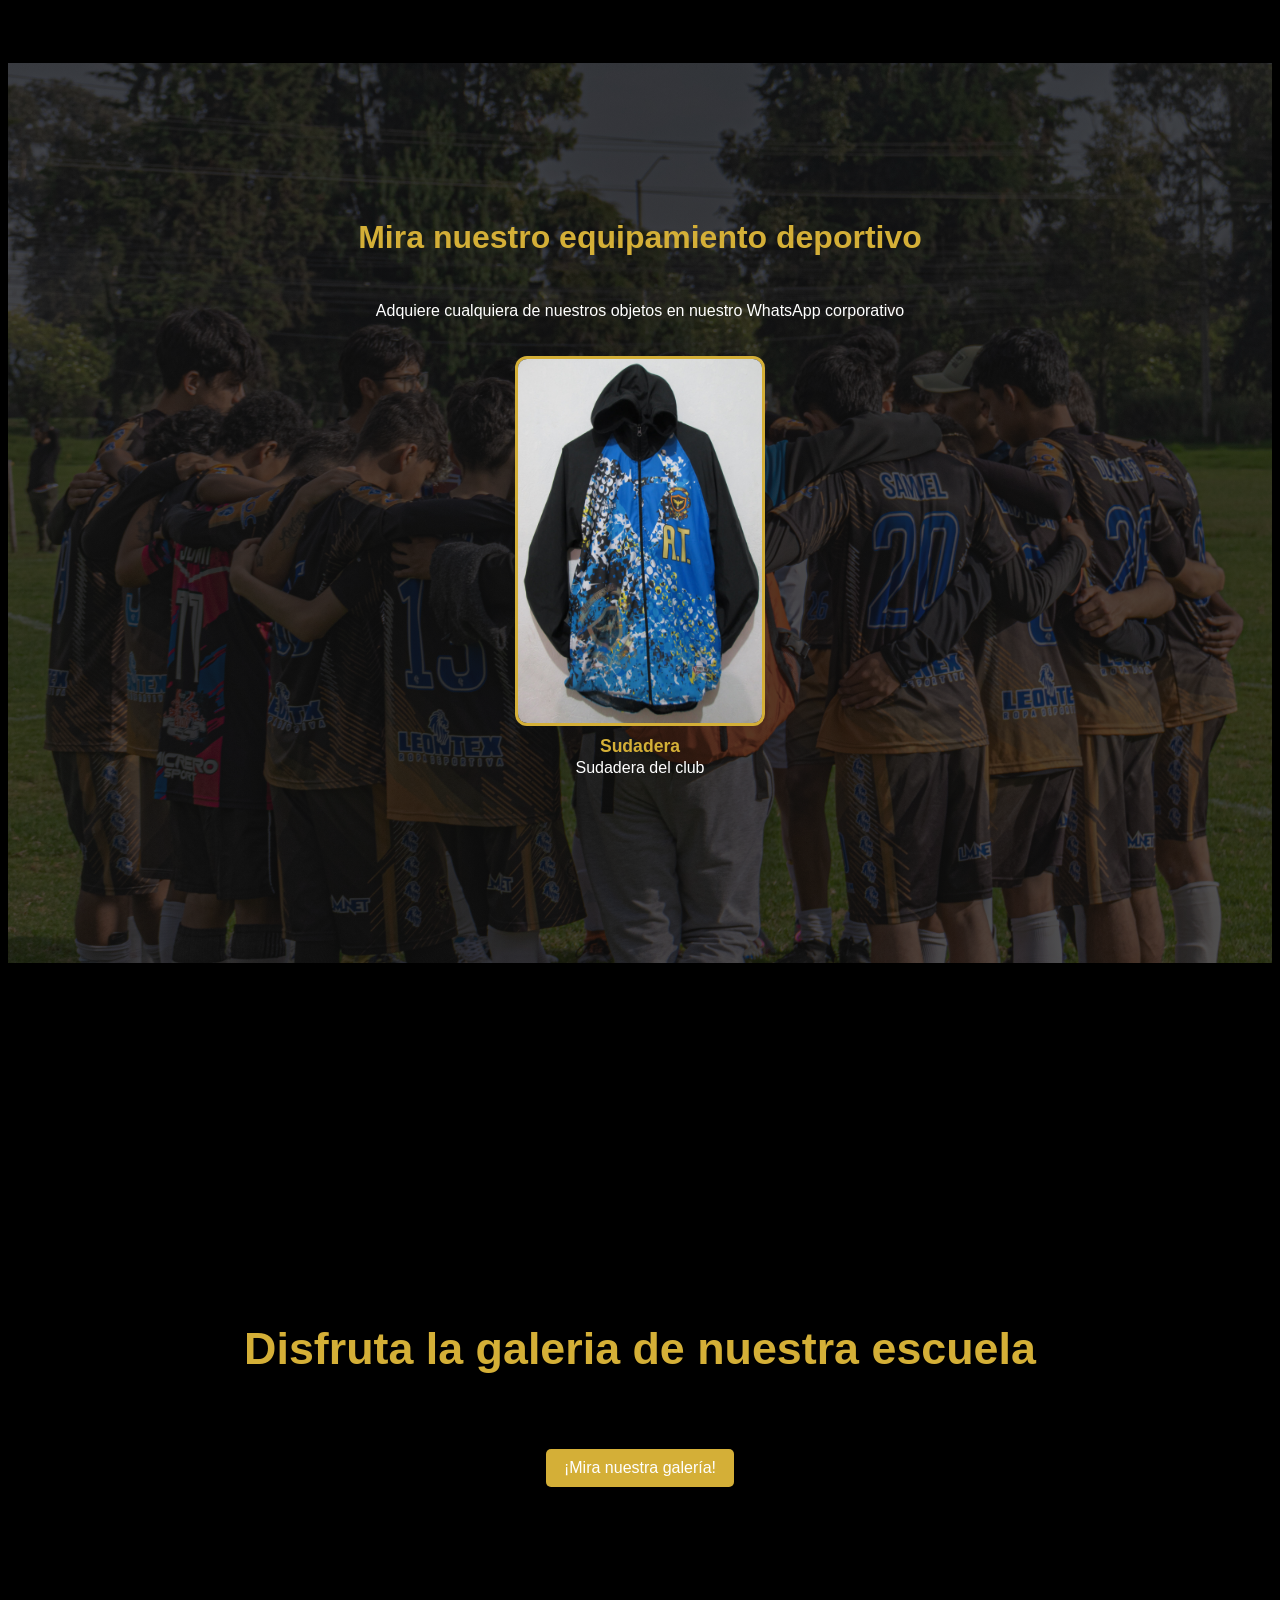
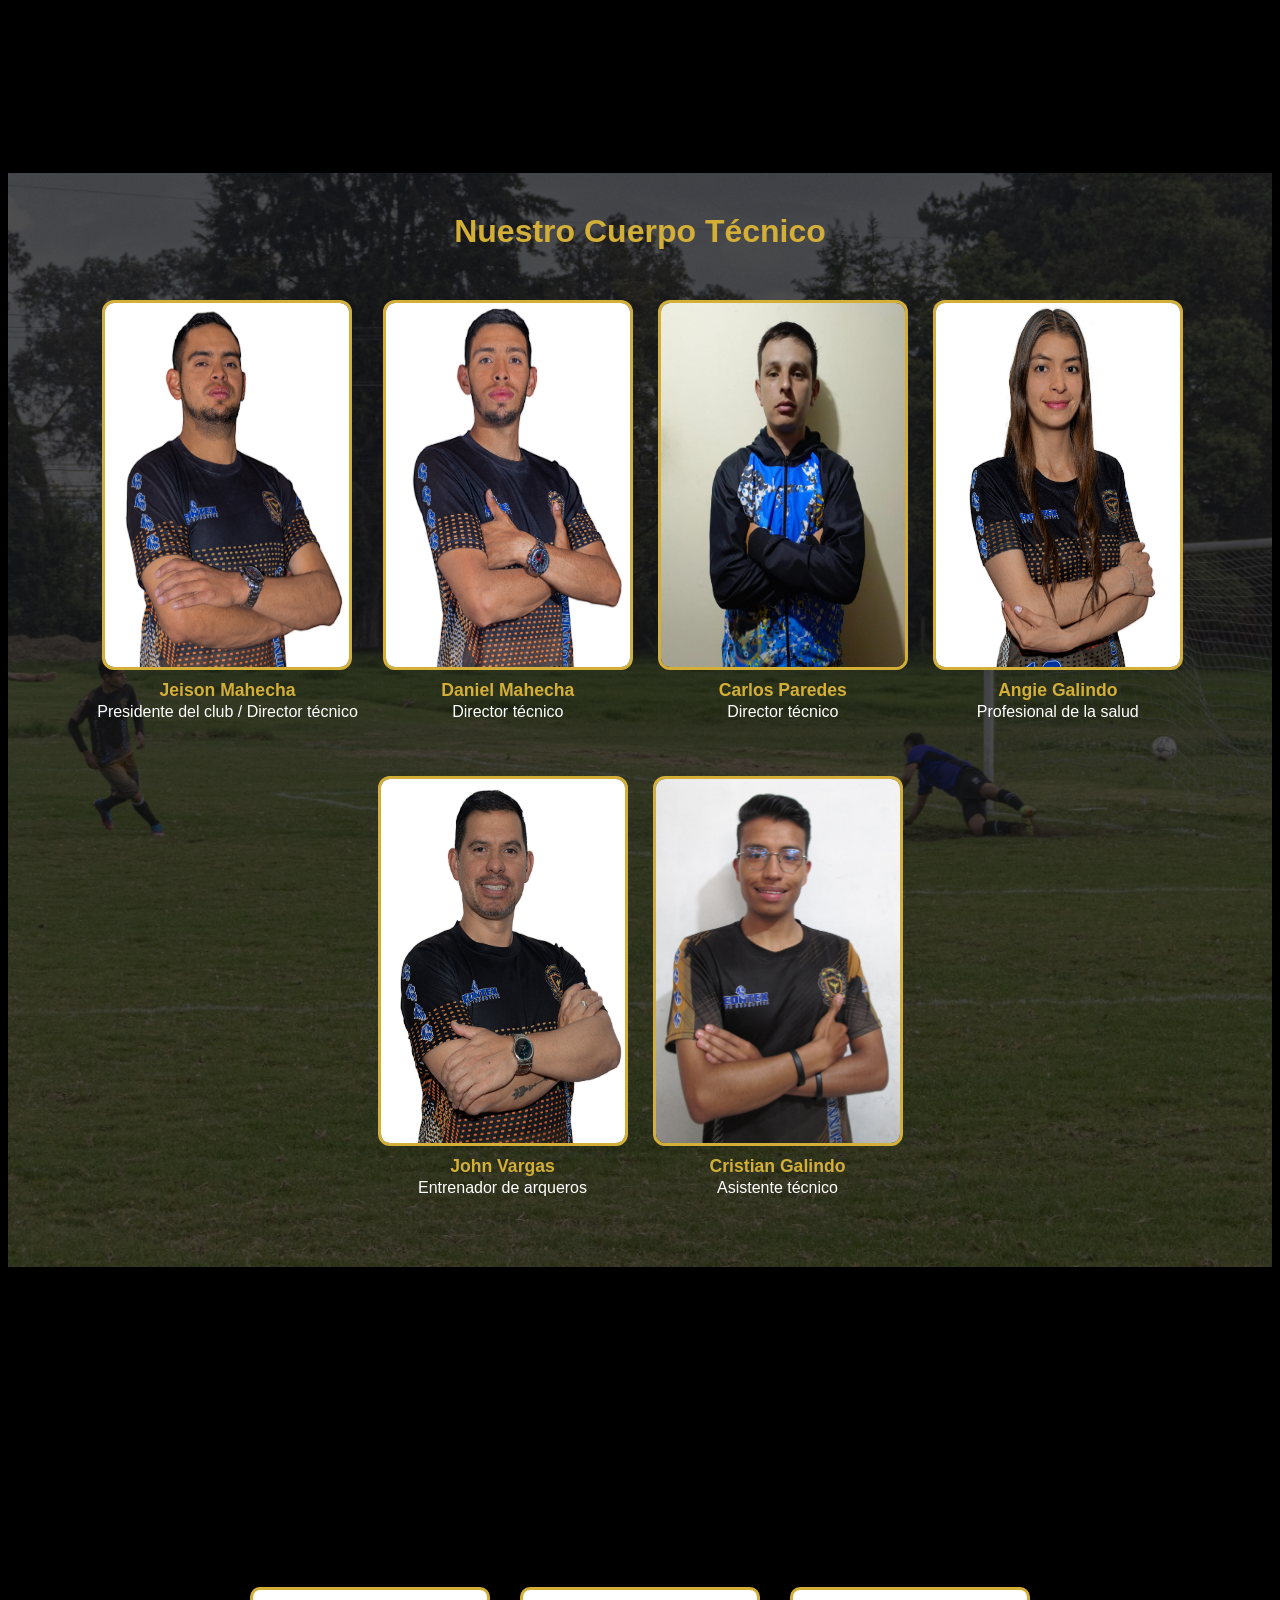
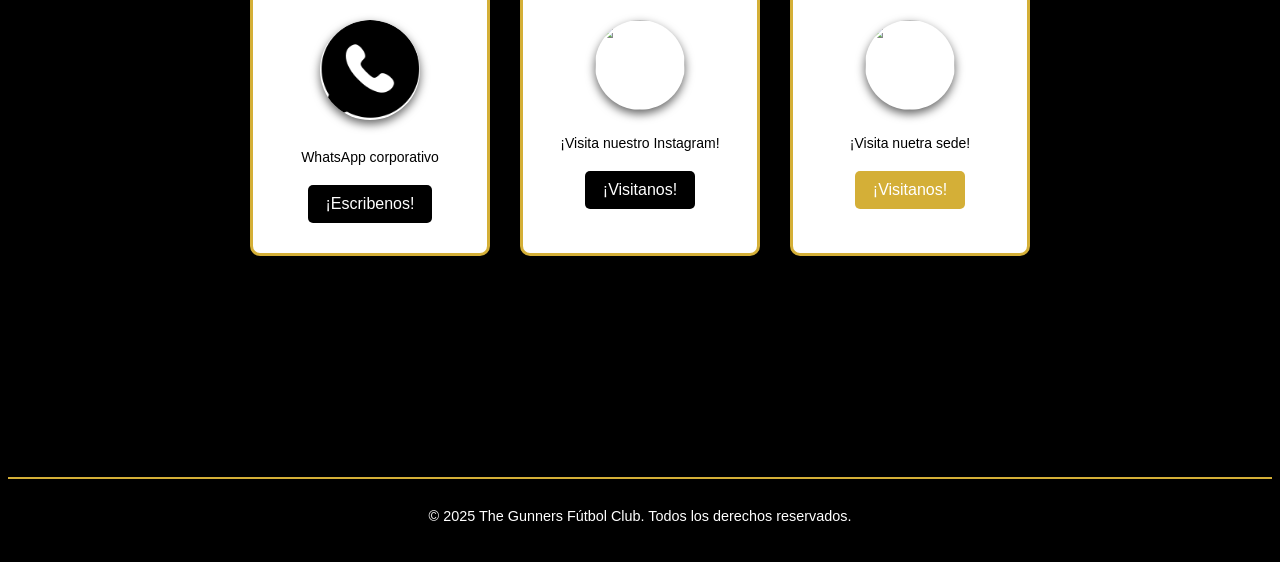
==== commit 03cd462c: "Se realizó la previsualización de la sección para la equipación deportiva" ====
--- a/index.html
+++ b/index.html
@@ -7,7 +7,7 @@
     <title>The Gunners Fútbol Club</title>
     <link rel="stylesheet" href="style.css">
     <script src="animaciones.js" defer> </script>
-    <script src="galeria.js" defer> </script>
+    <script src="cuerpoT_equipacion.js" defer> </script>
 </head>
 <body>
 
@@ -58,7 +58,7 @@
             </div>
             <div class="vision">
                 <h3>Visión</h3>
-                <p>THE GUNNERS F.C. hacia el año 2023 pretende caracterizarse por ser un club líder en su buen desarrollo deportivo, siendo uno de los mejores en su formación integral y competitiva de los niños y jóvenes a través del fútbol en el municipio de Soacha y en Cundinamarca.</p>
+                <p>THE GUNNERS F.C. hacia el año 2027 pretende caracterizarse por ser un club líder en su buen desarrollo deportivo, siendo uno de los mejores en su formación integral y competitiva de los niños y jóvenes a través del fútbol en el municipio de Soacha y en Cundinamarca.</p>
             </div>
         </div>
         </div>
@@ -66,11 +66,20 @@
 
     <!-- Sección de Equipación -->
     <section id="equipación" class="equipación"> 
+        <h3 class="equipaciones">Mira nuestro equipamiento deportivo</h3>
+        <p>Adquiere cualquiera de nuestros objetos en nuestro WhatsApp corporativo</p>
         <div class="contenido-equipación">
-            <h4>Mira nuestro equipamiento deportivo</h4>
-            <p>Adquiere cualquiera de nuestros objetos en nuestro WhatsApp corporativo</p>
+            <div class="sudadera">
+        <img src="images/equipacion/sudadera.jpg" alt="sudadera"
+            data-equipacion="Sudadera del club para todas las categorías">
+        <div class="info-sudadera">
+            <span class="nombre_equipacion">Sudadera</span>
+            <span class="descripcion">Sudadera del club</span>
+        </div>
+    </div>
         </div>
     </section>
+    <div id="info-hover" class="info-hover"></div>
 
     <!-- Sección de Galería -->
     <section id="galeria" class="galeria"> 
@@ -82,9 +91,9 @@
 
     <!-- Sección Cuerpo Técnico -->
      
-     <section id="cuerpo-tecnico" class="cuerpo-tecnico">
-        <h4 class="titulo-cuerpo-tecnico">Nuestro Cuerpo Técnico</h4>
-<div class="imagenes-cuerpo-tecnico">
+    <section id="cuerpo-tecnico" class="cuerpo-tecnico">
+    <h4 class="titulo-cuerpo-tecnico">Nuestro Cuerpo Técnico</h4>
+    <div class="imagenes-cuerpo-tecnico">
     <div class="tecnico">
         <img src="galeriaTHG/image/profe_Jeison.jpg" alt="Profe Jeison"
             data-categoria="Categoría 2013-2014">
--- a/style.css
+++ b/style.css
@@ -235,247 +235,6 @@
 /* Sección Equipación */
 
 .equipación {
-    display: flex;
-    justify-content: center;
-    align-items: center;
-    text-align: center;
-    height: 90vh;
-    padding-top: 100px;
-    /* ← espacio para que no lo tape el header */
-    scroll-margin-top: 100px;
-    /* agregado */
-    background: linear-gradient(rgba(0, 0, 0, 0.6), rgba(0, 0, 0, 0.6)), url('images/secciones/foto_equipacion1.jpg') no-repeat center center/cover;
-}
-
-.contenido-equipación h4 {
-    font-size: 2.8rem;
-    color: #D4AF37;
-    margin-bottom: 20px;
-}
-
-.contenido-equipación p {
-    font-size: 1.2rem;
-    max-width: 800px;
-    margin: 0 auto 40px auto;
-    color: #dddddd;
-}
-
-/* Responsive Equipación */
-@media (max-width: 768px) {
-    .mision-vision {
-        flex-direction: column;
-        align-items: center;
-    }
-}
-
-/*-----------------------------------------------------------------*/
-
-/* Sección Galeria */
-
-.galeria {
-    display: flex;
-    justify-content: center;
-    align-items: center;
-    text-align: center;
-    height: 90vh;
-
-    /* ← espacio para que no lo tape el header */
-    scroll-margin-top: 100px;
-    /* agregado */
-    background: linear-gradient(rgba(0, 0, 0, 0.6), rgba(0, 0, 0, 0.6)), url('images/secciones/foto_galeria.jpg') no-repeat center center/cover;
-
-}
-
-.contenido-galeria h5 {
-    font-size: 2.8rem;
-    color: #D4AF37;
-}
-
-.boton_galeria {
-    background-color: #D4AF37;
-    color: #ffffff;
-    border: none;
-    padding: 10px 18px;
-    font-size: 16px;
-    border-radius: 5px;
-    cursor: pointer;
-    transition: all 0.3s ease;
-}
-
-.boton_galeria:hover {
-    background-color: #D4AF37;
-    transform: scale(1.05);
-}
-
-
-
-/* Responsive Equipación */
-@media (max-width: 768px) {
-    .mision-vision {
-        flex-direction: column;
-        align-items: center;
-    }
-}
-
-/*-----------------------------------------------------------------*/
-
-/* Sección Contacto */
-
-.contacto {
-    display: flex;
-    justify-content: center;
-    align-items: center;
-    text-align: center;
-    height: 90vh;
-    padding-top: 100px;
-    /* ← espacio para que no lo tape el header */
-    scroll-margin-top: 100px;
-    /* agregado */
-    background: linear-gradient(rgba(0, 0, 0, 0.6), rgba(0, 0, 0, 0.6)), url('images/secciones/foto_contacto.jpg') no-repeat center center/cover;
-    position: relative;
-}
-
-/* Contenedor de tarjetas */
-
-.contenedor_contacto {
-    display: flex;
-    justify-content: center; /* centra las tarjetas horizontalmente */
-    gap: 30px; /* espacio entre tarjetas */
-    flex-wrap: wrap; /* permite que bajen si no caben */
-    padding: 40px 20px;
-}
-
-/* Tatjeta de contacto WhatsApp */
-
-.tarjeta-WhatsApp {
-    width: 240px;
-    background-color: #ffffff;
-    border: 3px solid #D4AF37;
-    border-radius: 10px;
-    padding: 30px;
-    text-align: center;
-    box-shadow: 0 4px 8px rgba(0, 0, 0, 0.6);
-
-}
-
-.img-contacto_WhastApp {
-    width: 100px;
-    height: 100px;
-    border-radius: 50%;
-    box-shadow: 0 4px 10px rgba(0, 0, 0, 0.6);
-    margin-bottom: 15px;
-}
-
-.txt-contacto {
-    font-size: 14px;
-    color: #000000;
-    margin: 10px 0 20px;
-}
-
-.boton_WhatsApp {
-    background-color: #000000;
-    color: #ffffff;
-    border: none;
-    padding: 10px 18px;
-    font-size: 16px;
-    border-radius: 5px;
-    cursor: pointer;
-    transition: all 0.3s ease;
-}
-
-.boton_WhatsApp:hover {
-    background-color: #D4AF37;
-    transform: scale(1.05);
-}
-
-/* Tatjeta de contacto Instagram */
-
-.tarjeta-Instagram {
-    width: 240px;
-    background-color: #ffffff;
-    border: 3px solid #D4AF37;
-    border-radius: 10px;
-    padding: 30px;
-    text-align: center;
-    width: 280;
-    box-shadow: 0 4px 8px rgba(0, 0, 0, 0.6);
-}
-
-.img-contacto_Instagram {
-    width: 90px;
-    height: 90px;
-    border-radius: 50%;
-    box-shadow: 0 4px 10px rgba(0, 0, 0, 0.6);
-    margin-bottom: 15px;
-}
-
-.txt-contacto {
-    font-size: 14px;
-    color: #000000;
-    margin: 10px 0 20px;
-}
-
-.boton_Instagram {
-    background-color: #000000;
-    color: #ffffff;
-    border: none;
-    padding: 10px 18px;
-    font-size: 16px;
-    border-radius: 5px;
-    cursor: pointer;
-    transition: all 0.3s ease;
-}
-
-.boton_Instagram:hover {
-    background-color: #D4AF37;
-    transform: scale(1.05);
-}
-
-/* Tatjeta de Ubicacion */
-
-.tarjeta-Ubicación {
-    width: 240px;
-    background-color: #ffffff;
-    border: 3px solid #D4AF37;
-    border-radius: 10px;
-    padding: 30px;
-    text-align: center;
-    width: 280;
-    box-shadow: 0 4px 8px rgba(0, 0, 0, 0.6);
-}
-
-.img-ubicacion {
-    width: 90px;
-    height: 90px;
-    border-radius: 50%;
-    box-shadow: 0 4px 10px rgba(0, 0, 0, 0.6);
-    margin-bottom: 15px;
-}
-
-.txt-contacto {
-    font-size: 14px;
-    color: #000000;
-    margin: 10px 0 20px;
-}
-
-.boton_Ubicacion {
-    background-color: #D4AF37;
-    color: #ffffff;
-    border: none;
-    padding: 10px 18px;
-    font-size: 16px;
-    border-radius: 5px;
-    cursor: pointer;
-    transition: all 0.3s ease;
-}
-
-.boton_Ubicacion:hover {
-    background-color: #000;
-    transform: scale(1.05);
-}
-
-/* Cuerpo Técnico */
-.cuerpo-tecnico {
     width: 100%;
     min-height: 100vh;
     margin: 0;
@@ -485,13 +244,14 @@
     justify-content: center;
     align-items: center;
     text-align: center;
-    background: linear-gradient(rgba(17,17,17,0.7), rgba(17,17,17,0.7)), url('/images/secciones/foto_cuerpo_tecnico.jpeg') no-repeat center center/cover;
+    background: linear-gradient(rgba(17,17,17,0.7), rgba(17,17,17,0.7)), url('/images/secciones/foto_equipacion1.jpg') no-repeat center center/cover;
     padding-bottom: 40px;
     box-sizing: border-box;
     scroll-margin-top: 100px;
     position: relative;
 }
-.titulo-cuerpo-tecnico {
+
+.equipaciones {
     width: 100%;
     text-align: center;
     color: #D4AF37;
@@ -499,12 +259,9 @@
     margin: 40px 0 30px 0;
 }
 
-.contenido-cuerpo-tecnico h4 {
-    font-size: 2rem;
-    margin-bottom: 200px;
-}
-
-.imagenes-cuerpo-tecnico {
+
+
+.contenido-equipación {
     display: flex;
     flex-wrap: wrap;
     justify-content: center;
@@ -513,26 +270,17 @@
     position: relative;
     z-index: 2;
 }
-.titulo-cuerpo-tecnico {
-    width: 100%;
-    text-align: center;
-    color: #D4AF37;
-    font-size: 2rem;
-    margin: 40px 0 30px 0;
-    z-index: 3;
-    position: relative;
-}
-
-
-.imagenes-cuerpo-tecnico img {
-     max-width: 250px;
+
+
+.contenido-equipación img {
+    max-width: 250px;
     height: auto;
     aspect-ratio: 250 / 370;
     border-radius: 12px;
     border: 3px solid #D4AF37;
     
 }
-.tecnico {
+.sudadera {
     display: flex;
     flex-direction: column;
     align-items: center;
@@ -540,19 +288,19 @@
     margin-bottom: 30px;
 }
 
-.info-tecnico {
+.info-sudadera {
     margin-top: 10px;
     text-align: center;
 }
 
-.nombre {
+.nombre_equipacion {
     display: block;
     font-weight: bold;
     color: #D4AF37;
     font-size: 1.1rem;
 }
 
-.cargo {
+.descripcion {
     display: block;
     color: #fff;
     font-size: 1rem;
@@ -580,12 +328,9 @@
 
 
 
-.imagenes-cuerpo-tecnico img:hover {
+.contenido-equipación img:hover {
     transform: scale(1.07);
 }
-
-
-
 
 /* Responsive Equipación */
 @media (max-width: 768px) {
@@ -593,4 +338,331 @@
         flex-direction: column;
         align-items: center;
     }
+}
+
+/*-----------------------------------------------------------------*/
+
+/* Sección Galeria */
+
+.galeria {
+    display: flex;
+    justify-content: center;
+    align-items: center;
+    text-align: center;
+    height: 90vh;
+
+    /* ← espacio para que no lo tape el header */
+    scroll-margin-top: 100px;
+    /* agregado */
+    background: linear-gradient(rgba(0, 0, 0, 0.6), rgba(0, 0, 0, 0.6)), url('images/secciones/foto_galeria.jpg') no-repeat center center/cover;
+
+}
+
+.contenido-galeria h5 {
+    font-size: 2.8rem;
+    color: #D4AF37;
+}
+
+.boton_galeria {
+    background-color: #D4AF37;
+    color: #ffffff;
+    border: none;
+    padding: 10px 18px;
+    font-size: 16px;
+    border-radius: 5px;
+    cursor: pointer;
+    transition: all 0.3s ease;
+}
+
+.boton_galeria:hover {
+    background-color: #D4AF37;
+    transform: scale(1.05);
+}
+
+
+
+/* Responsive Equipación */
+@media (max-width: 768px) {
+    .mision-vision {
+        flex-direction: column;
+        align-items: center;
+    }
+}
+
+/*-----------------------------------------------------------------*/
+
+/* Sección Contacto */
+
+.contacto {
+    display: flex;
+    justify-content: center;
+    align-items: center;
+    text-align: center;
+    height: 90vh;
+    padding-top: 100px;
+    /* ← espacio para que no lo tape el header */
+    scroll-margin-top: 100px;
+    /* agregado */
+    background: linear-gradient(rgba(0, 0, 0, 0.6), rgba(0, 0, 0, 0.6)), url('images/secciones/foto_contacto.jpg') no-repeat center center/cover;
+    position: relative;
+}
+
+/* Contenedor de tarjetas */
+
+.contenedor_contacto {
+    display: flex;
+    justify-content: center; /* centra las tarjetas horizontalmente */
+    gap: 30px; /* espacio entre tarjetas */
+    flex-wrap: wrap; /* permite que bajen si no caben */
+    padding: 40px 20px;
+}
+
+/* Tatjeta de contacto WhatsApp */
+
+.tarjeta-WhatsApp {
+    width: 240px;
+    background-color: #ffffff;
+    border: 3px solid #D4AF37;
+    border-radius: 10px;
+    padding: 30px;
+    text-align: center;
+    box-shadow: 0 4px 8px rgba(0, 0, 0, 0.6);
+
+}
+
+.img-contacto_WhastApp {
+    width: 100px;
+    height: 100px;
+    border-radius: 50%;
+    box-shadow: 0 4px 10px rgba(0, 0, 0, 0.6);
+    margin-bottom: 15px;
+}
+
+.txt-contacto {
+    font-size: 14px;
+    color: #000000;
+    margin: 10px 0 20px;
+}
+
+.boton_WhatsApp {
+    background-color: #000000;
+    color: #ffffff;
+    border: none;
+    padding: 10px 18px;
+    font-size: 16px;
+    border-radius: 5px;
+    cursor: pointer;
+    transition: all 0.3s ease;
+}
+
+.boton_WhatsApp:hover {
+    background-color: #D4AF37;
+    transform: scale(1.05);
+}
+
+/* Tatjeta de contacto Instagram */
+
+.tarjeta-Instagram {
+    width: 240px;
+    background-color: #ffffff;
+    border: 3px solid #D4AF37;
+    border-radius: 10px;
+    padding: 30px;
+    text-align: center;
+    width: 280;
+    box-shadow: 0 4px 8px rgba(0, 0, 0, 0.6);
+}
+
+.img-contacto_Instagram {
+    width: 90px;
+    height: 90px;
+    border-radius: 50%;
+    box-shadow: 0 4px 10px rgba(0, 0, 0, 0.6);
+    margin-bottom: 15px;
+}
+
+.txt-contacto {
+    font-size: 14px;
+    color: #000000;
+    margin: 10px 0 20px;
+}
+
+.boton_Instagram {
+    background-color: #000000;
+    color: #ffffff;
+    border: none;
+    padding: 10px 18px;
+    font-size: 16px;
+    border-radius: 5px;
+    cursor: pointer;
+    transition: all 0.3s ease;
+}
+
+.boton_Instagram:hover {
+    background-color: #D4AF37;
+    transform: scale(1.05);
+}
+
+/* Tatjeta de Ubicacion */
+
+.tarjeta-Ubicación {
+    width: 240px;
+    background-color: #ffffff;
+    border: 3px solid #D4AF37;
+    border-radius: 10px;
+    padding: 30px;
+    text-align: center;
+    width: 280;
+    box-shadow: 0 4px 8px rgba(0, 0, 0, 0.6);
+}
+
+.img-ubicacion {
+    width: 90px;
+    height: 90px;
+    border-radius: 50%;
+    box-shadow: 0 4px 10px rgba(0, 0, 0, 0.6);
+    margin-bottom: 15px;
+}
+
+.txt-contacto {
+    font-size: 14px;
+    color: #000000;
+    margin: 10px 0 20px;
+}
+
+.boton_Ubicacion {
+    background-color: #D4AF37;
+    color: #ffffff;
+    border: none;
+    padding: 10px 18px;
+    font-size: 16px;
+    border-radius: 5px;
+    cursor: pointer;
+    transition: all 0.3s ease;
+}
+
+.boton_Ubicacion:hover {
+    background-color: #000;
+    transform: scale(1.05);
+}
+
+/* Cuerpo Técnico */
+.cuerpo-tecnico {
+    width: 100%;
+    min-height: 100vh;
+    margin: 0;
+    padding: 0;
+    display: flex;
+    flex-direction: column;
+    justify-content: center;
+    align-items: center;
+    text-align: center;
+    background: linear-gradient(rgba(17,17,17,0.7), rgba(17,17,17,0.7)), url('/images/secciones/foto_cuerpo_tecnico.jpeg') no-repeat center center/cover;
+    padding-bottom: 40px;
+    box-sizing: border-box;
+    scroll-margin-top: 100px;
+    position: relative;
+}
+.titulo-cuerpo-tecnico {
+    width: 100%;
+    text-align: center;
+    color: #D4AF37;
+    font-size: 2rem;
+    margin: 40px 0 30px 0;
+}
+
+.contenido-cuerpo-tecnico h4 {
+    font-size: 2rem;
+    margin-bottom: 200px;
+}
+
+.imagenes-cuerpo-tecnico {
+    display: flex;
+    flex-wrap: wrap;
+    justify-content: center;
+    gap: 25px;
+    margin-top: 20px;
+    position: relative;
+    z-index: 2;
+}
+.titulo-cuerpo-tecnico {
+    width: 100%;
+    text-align: center;
+    color: #D4AF37;
+    font-size: 2rem;
+    margin: 40px 0 30px 0;
+    z-index: 3;
+    position: relative;
+}
+
+
+.imagenes-cuerpo-tecnico img {
+    max-width: 250px;
+    height: auto;
+    aspect-ratio: 250 / 370;
+    border-radius: 12px;
+    border: 3px solid #D4AF37;
+    
+}
+.tecnico {
+    display: flex;
+    flex-direction: column;
+    align-items: center;
+    position: relative;
+    margin-bottom: 30px;
+}
+
+.info-tecnico {
+    margin-top: 10px;
+    text-align: center;
+}
+
+.nombre {
+    display: block;
+    font-weight: bold;
+    color: #D4AF37;
+    font-size: 1.1rem;
+}
+
+.cargo {
+    display: block;
+    color: #fff;
+    font-size: 1rem;
+    margin-top: 2px;
+}
+
+/* Tooltip para la categoría */
+.info-hover {
+    display: none;
+    position: fixed;
+    z-index: 3000;
+    background: #222;
+    color: #fff;
+    border: 2px solid #D4AF37;
+    border-radius: 10px;
+    padding: 12px 22px;
+    font-size: 1.1rem;
+    pointer-events: none;
+    max-width: 320px;
+    box-shadow: 0 4px 16px rgba(0,0,0,0.4);
+    white-space: pre-line;
+}
+
+
+
+
+
+.imagenes-cuerpo-tecnico img:hover {
+    transform: scale(1.07);
+}
+
+
+
+
+/* Responsive Equipación */
+@media (max-width: 768px) {
+    .mision-vision {
+        flex-direction: column;
+        align-items: center;
+    }
 }
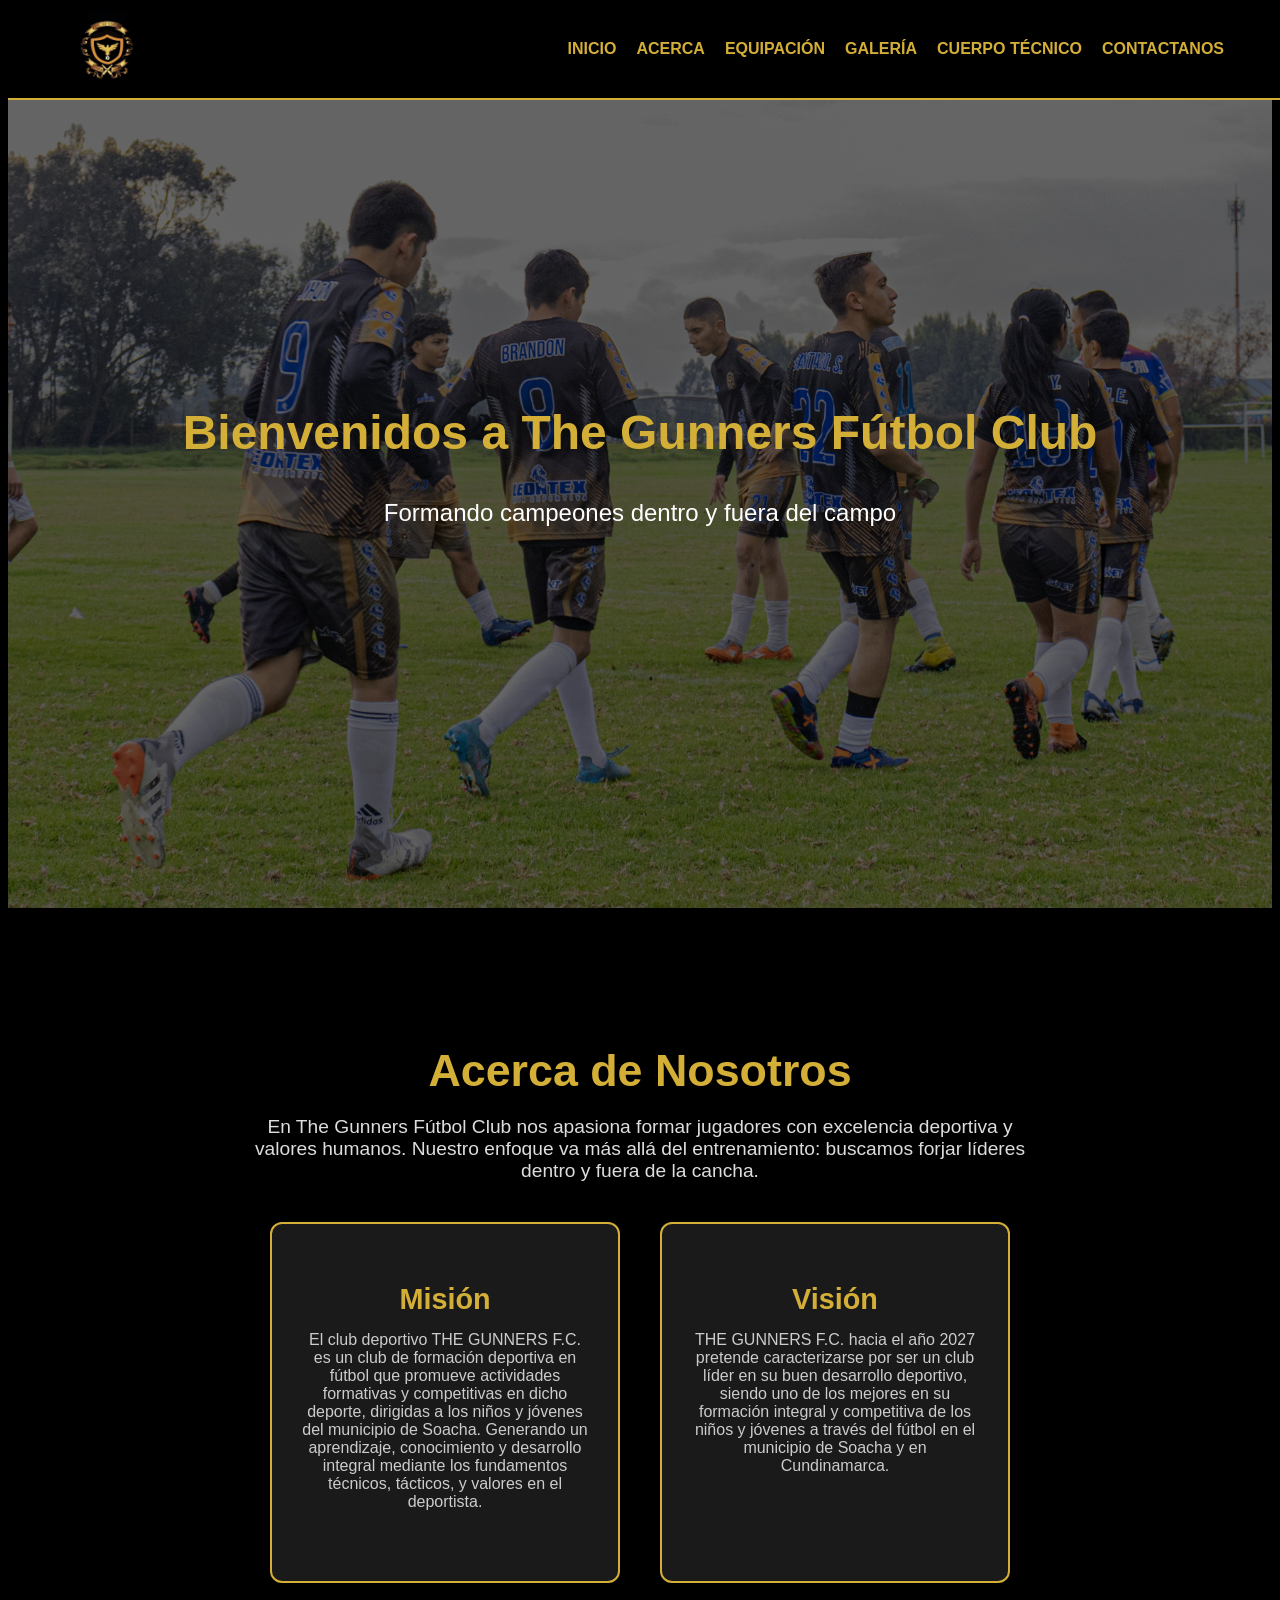
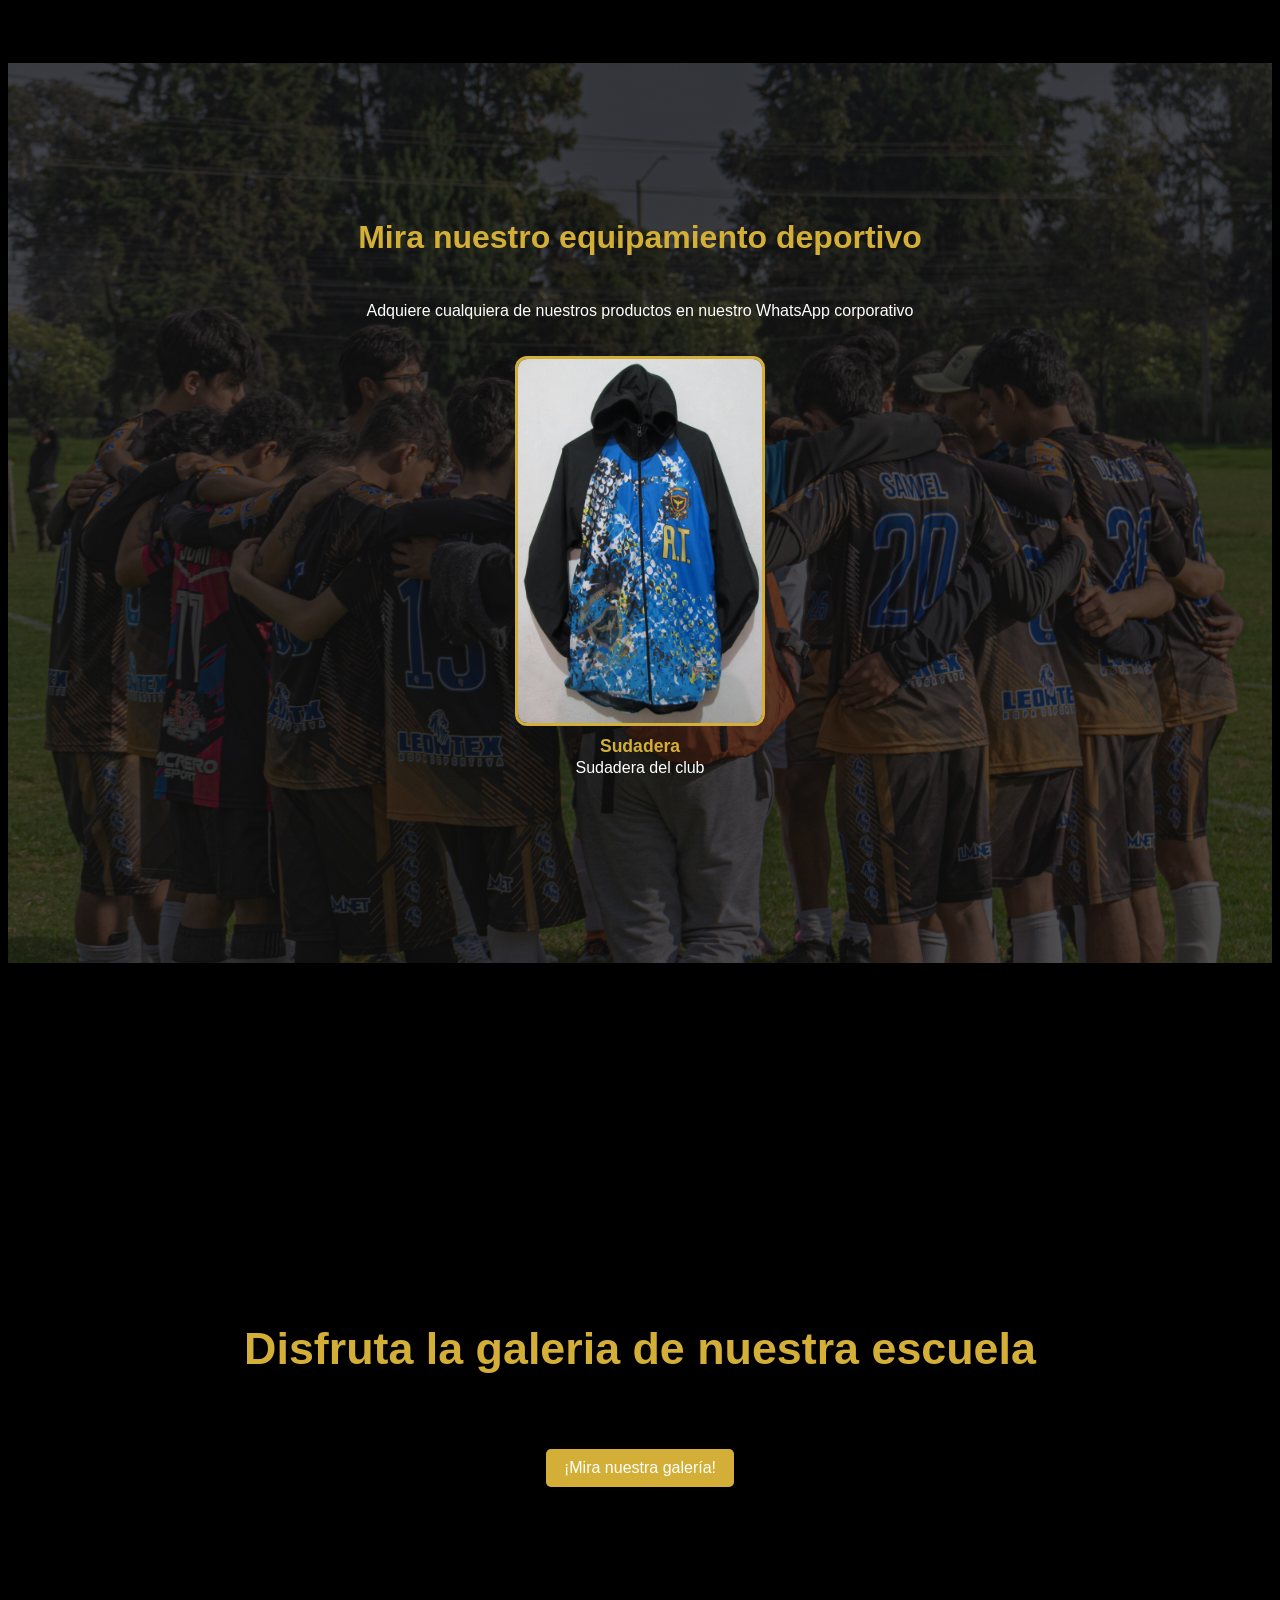
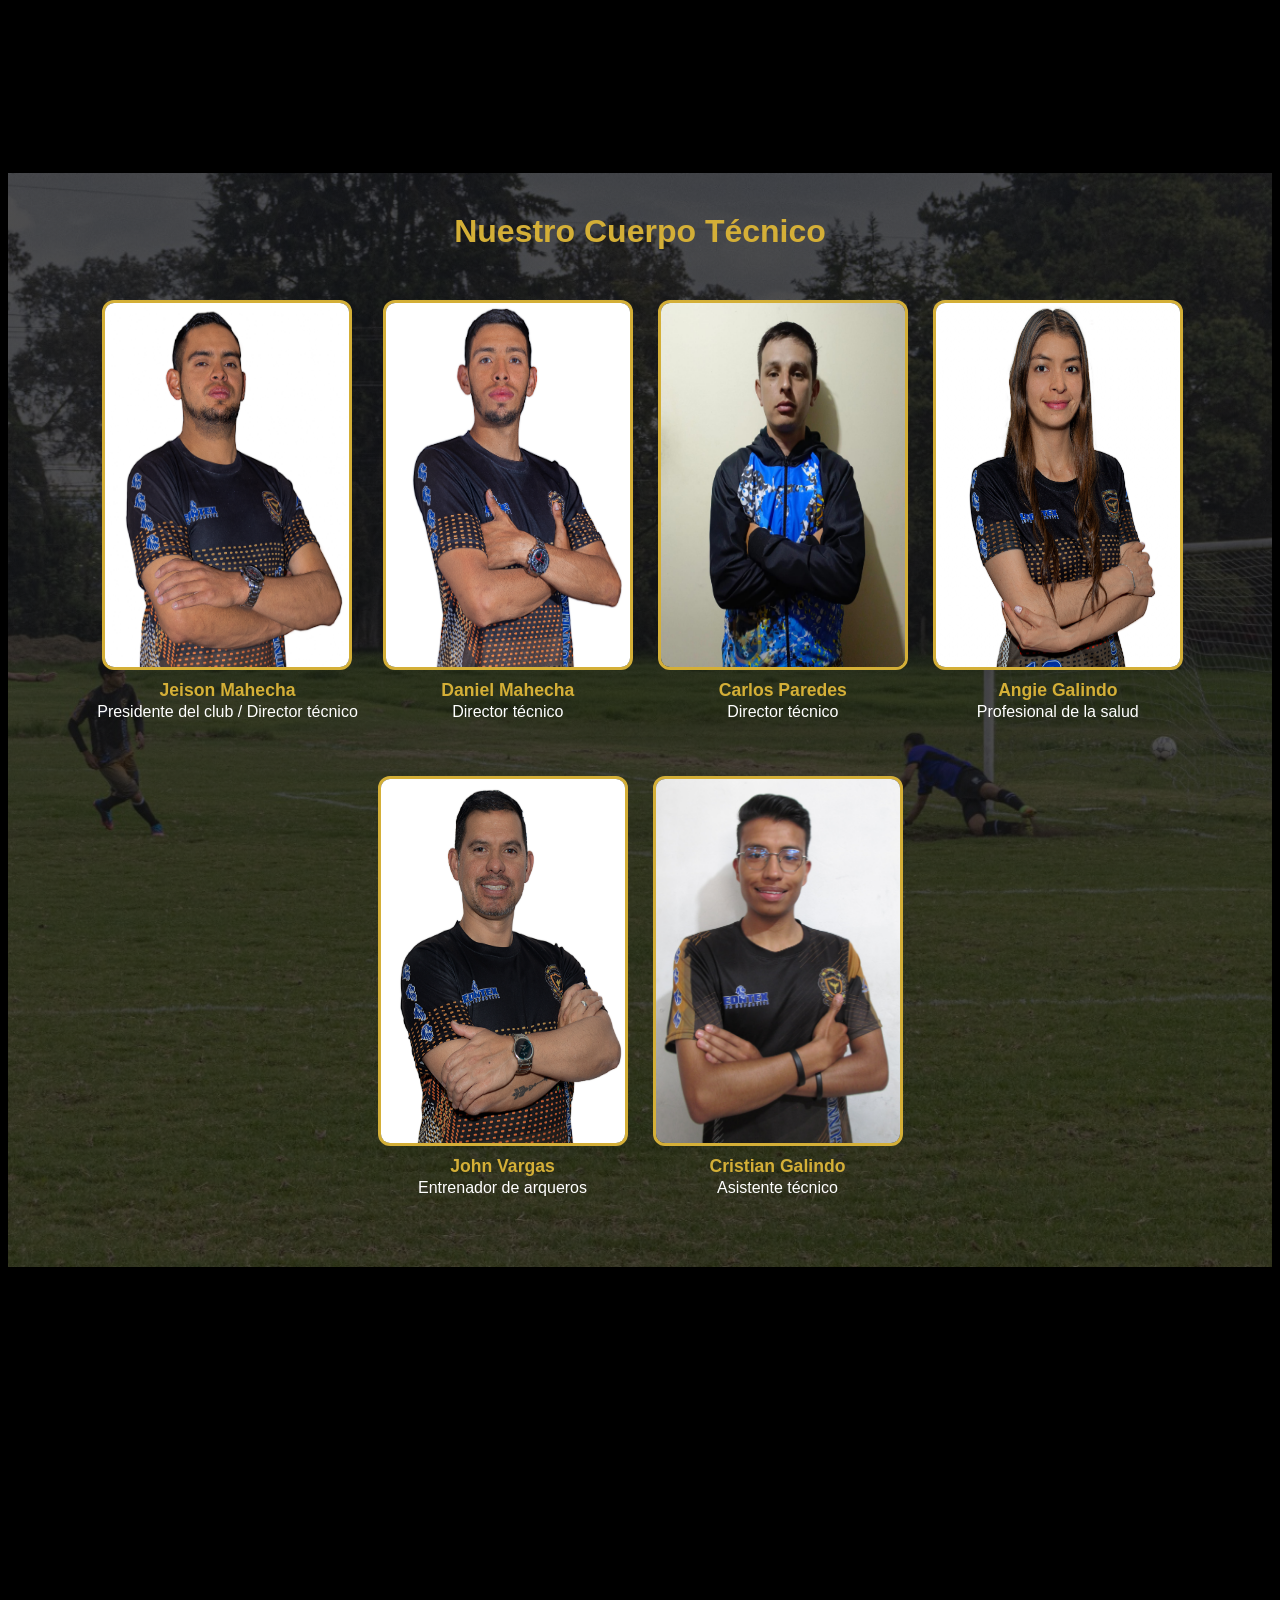
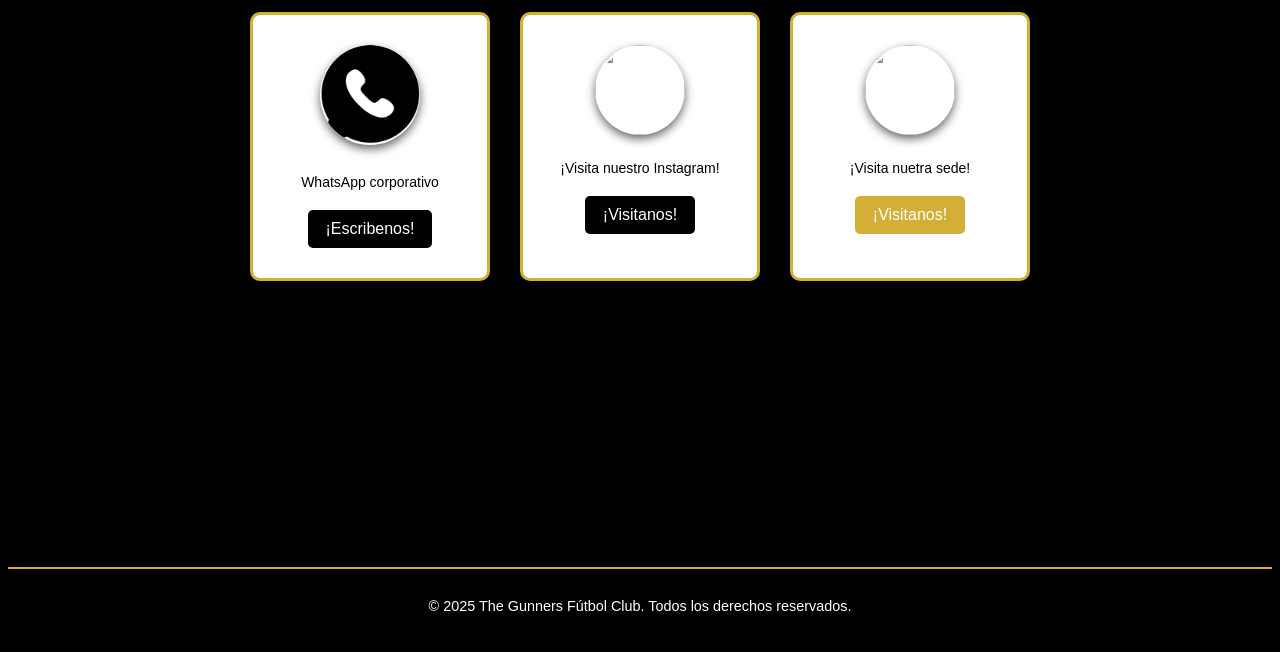
==== commit f9762f41: "Envio de actualización de perfil profesional" ====
--- a/index.html
+++ b/index.html
@@ -67,7 +67,7 @@
     <!-- Sección de Equipación -->
     <section id="equipación" class="equipación"> 
         <h3 class="equipaciones">Mira nuestro equipamiento deportivo</h3>
-        <p>Adquiere cualquiera de nuestros objetos en nuestro WhatsApp corporativo</p>
+        <p>Adquiere cualquiera de nuestros productos en nuestro WhatsApp corporativo</p>
         <div class="contenido-equipación">
             <div class="sudadera">
         <img src="images/equipacion/sudadera.jpg" alt="sudadera"
@@ -95,8 +95,7 @@
     <h4 class="titulo-cuerpo-tecnico">Nuestro Cuerpo Técnico</h4>
     <div class="imagenes-cuerpo-tecnico">
     <div class="tecnico">
-        <img src="galeriaTHG/image/profe_Jeison.jpg" alt="Profe Jeison"
-            data-categoria="Categoría 2013-2014">
+        <img src="galeriaTHG/image/profe_Jeison.jpg" alt="Profe Jeison" data-categoria="Categoría 2013-2014">
         <div class="info-tecnico">
             <span class="nombre">Jeison Mahecha</span>
             <span class="cargo">Presidente del club / Director técnico</span>
@@ -104,7 +103,9 @@
     </div>
     <div class="tecnico">
         <img src="galeriaTHG/image/profe_Daniel.jpg" alt="Profe Daniel"
-            data-categoria="Categoría 2011-2012">
+            data-categoria="Daniel Steven Mahecha Vargas 
+            Categoría: 2012-2011 
+            Perfil profesional: Profesional en Ciencias del Deporte y la Educación Física, con una trayectoria de 7 años como entrenador deportivo. Ha realizado prácticas profesionales en Independiente Santa Fe, trabajando con las divisiones inferiores y las canteras del equipo femenino. Se destaca por su compromiso y liderazgo en la formación deportiva infantil y juvenil. Ha participado como asistente técnico subcampeón zonal del Baby Fútbol 2023, consolidando su experiencia en procesos de alto rendimiento.">
         <div class="info-tecnico">
             <span class="nombre">Daniel Mahecha</span>
             <span class="cargo">Director técnico</span>
@@ -112,7 +113,9 @@
     </div>
     <div class="tecnico">
         <img src="galeriaTHG/image/profe_Carlos.jpg" alt="Profe Carlos"
-            data-categoria="Categoría 2009-2010">
+            data-categoria="Carlos Eduardo Paredes Rodriguez
+                            Categoria: 2009 - 2010
+                            Perfil profesional: Licenciado en Educación Física Recreacion y Deporte en formacion Tecnologo en Entrenamiento  Deportivo. Cuenta con más de 7 años de experiencia dirigiendo equipos de fútbol en categorías infantiles y juveniles. Destacado por su enfoque táctico y capacidad de liderazgo en el desarrollo integral de los jugadores">
         <div class="info-tecnico">
             <span class="nombre">Carlos Paredes</span>
             <span class="cargo">Director técnico</span>
@@ -120,7 +123,10 @@
     </div>
     <div class="tecnico">
         <img src="galeriaTHG/image/profe_Angie.jpg" alt="Profe Angie"
-            data-categoria="Profesional de la salud">
+            data-categoria="Angie Lorena Galindo Yanquen
+                            Cargo: Fisioterapeuta
+                            Perfil profesional:
+                            Fisioterapeuta egresada de la Universidad del Rosario. Cuenta con experiencia en el acompañamiento en escenarios deportivos, desempeñándose en el área de prevención, evaluación y rehabilitación de lesiones. Su labor contribuye activamente al rendimiento físico de los jugadores y al reintegro seguro y eficaz del deportista a su práctica deportiva.">
         <div class="info-tecnico">
             <span class="nombre">Angie Galindo</span>
             <span class="cargo">Profesional de la salud</span>
@@ -128,7 +134,9 @@
     </div>
     <div class="tecnico">
         <img src="galeriaTHG/image/profe_John.jpg" alt="Profe John"
-            data-categoria="Entrenador de arqueros">
+            data-categoria="John Alexander Vargas Vera
+                            Perfil profesional:
+                            Entrenador de arqueros en formación, con más de 5 años de experiencia en la posición de portero en distintas categorías y torneos, logrando destacados resultados. Su enfoque se centra en el desarrollo técnico y de habilidades, impulsando el máximo rendimiento del deportista tanto en lo físico como en lo emocional. Ha participado en diversos torneos locales, departamentales y nacionales, entre ellos el prestigioso torneo Baby Fútbol, contribuyendo al crecimiento competitivo de los arqueros a su cargo.">
         <div class="info-tecnico">
             <span class="nombre">John Vargas</span>
             <span class="cargo">Entrenador de arqueros</span>
@@ -136,7 +144,9 @@
     </div>
     <div class="tecnico">
         <img src="galeriaTHG/image/profe_Cristian.png" alt="Profe Cristian"
-            data-categoria="Categoría 2015-2016">
+            data-categoria="Cristian David Galindo Yanquen
+                            Perfil profesional:
+                            Asistente técnico con aproximadamente un año de experiencia apoyando a la escuela en procesos de formación deportiva. Contribuyendo en aspectos técnicos, físicos y tácticos del entrenamiento de los jugadores. Su compromiso y dedicación se han visto reflejados en su participación como asistente en importantes torneos como el Baby Fútbol 2025, Llaneros y Olimpo, aportando al desarrollo integral del equipo.">
         <div class="info-tecnico">
             <span class="nombre">Cristian Galindo</span>
             <span class="cargo">Asistente técnico</span>
--- a/style.css
+++ b/style.css
@@ -394,17 +394,24 @@
 /* Sección Contacto */
 
 .contacto {
-    display: flex;
-    justify-content: center;
-    align-items: center;
-    text-align: center;
-    height: 90vh;
+    width: 100%;
+    min-height: 100vh;
+    margin: 0;
+    padding: 0;
+    display: flex;
+    flex-direction: column;
+    justify-content: center;
+    align-items: center;
+    text-align: center;
     padding-top: 100px;
     /* ← espacio para que no lo tape el header */
     scroll-margin-top: 100px;
     /* agregado */
     background: linear-gradient(rgba(0, 0, 0, 0.6), rgba(0, 0, 0, 0.6)), url('images/secciones/foto_contacto.jpg') no-repeat center center/cover;
     position: relative;
+    padding-bottom: 40px;
+    box-sizing: border-box;
+    scroll-margin-top: 100px;
 }
 
 /* Contenedor de tarjetas */
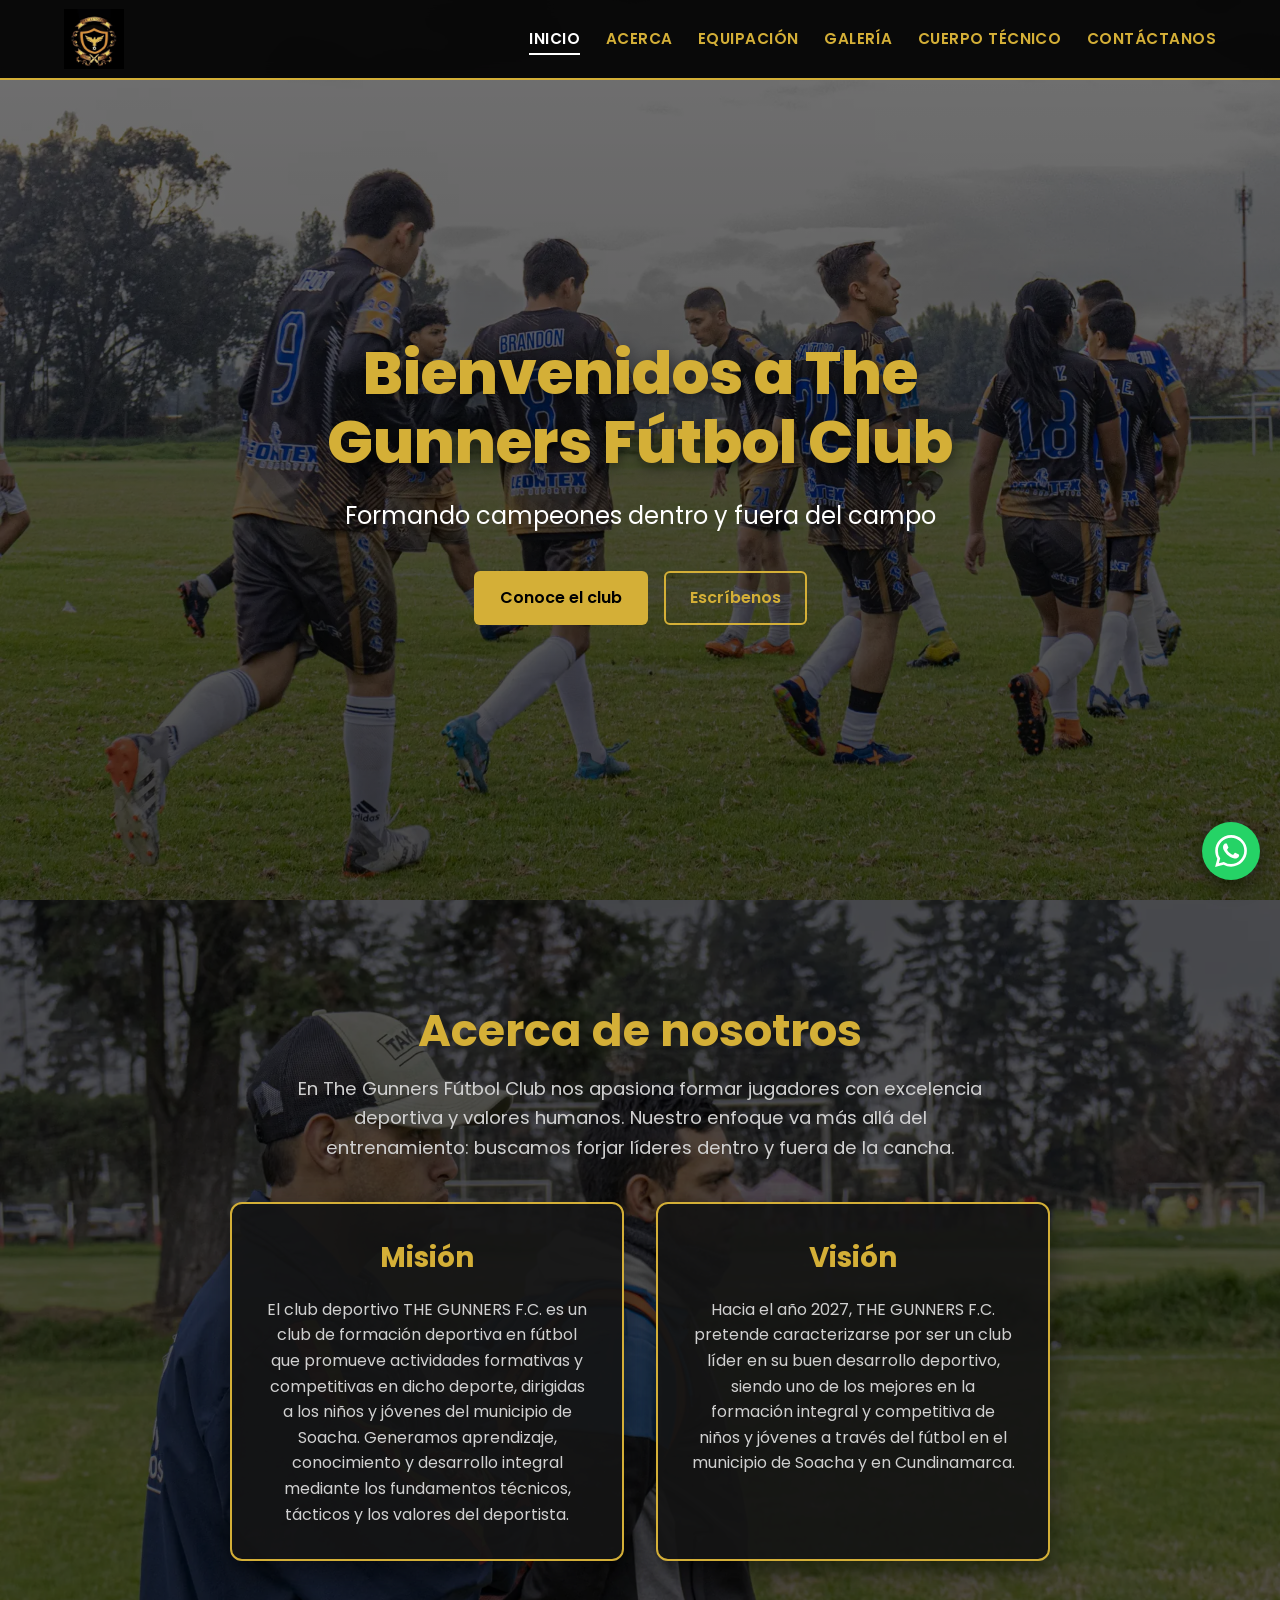
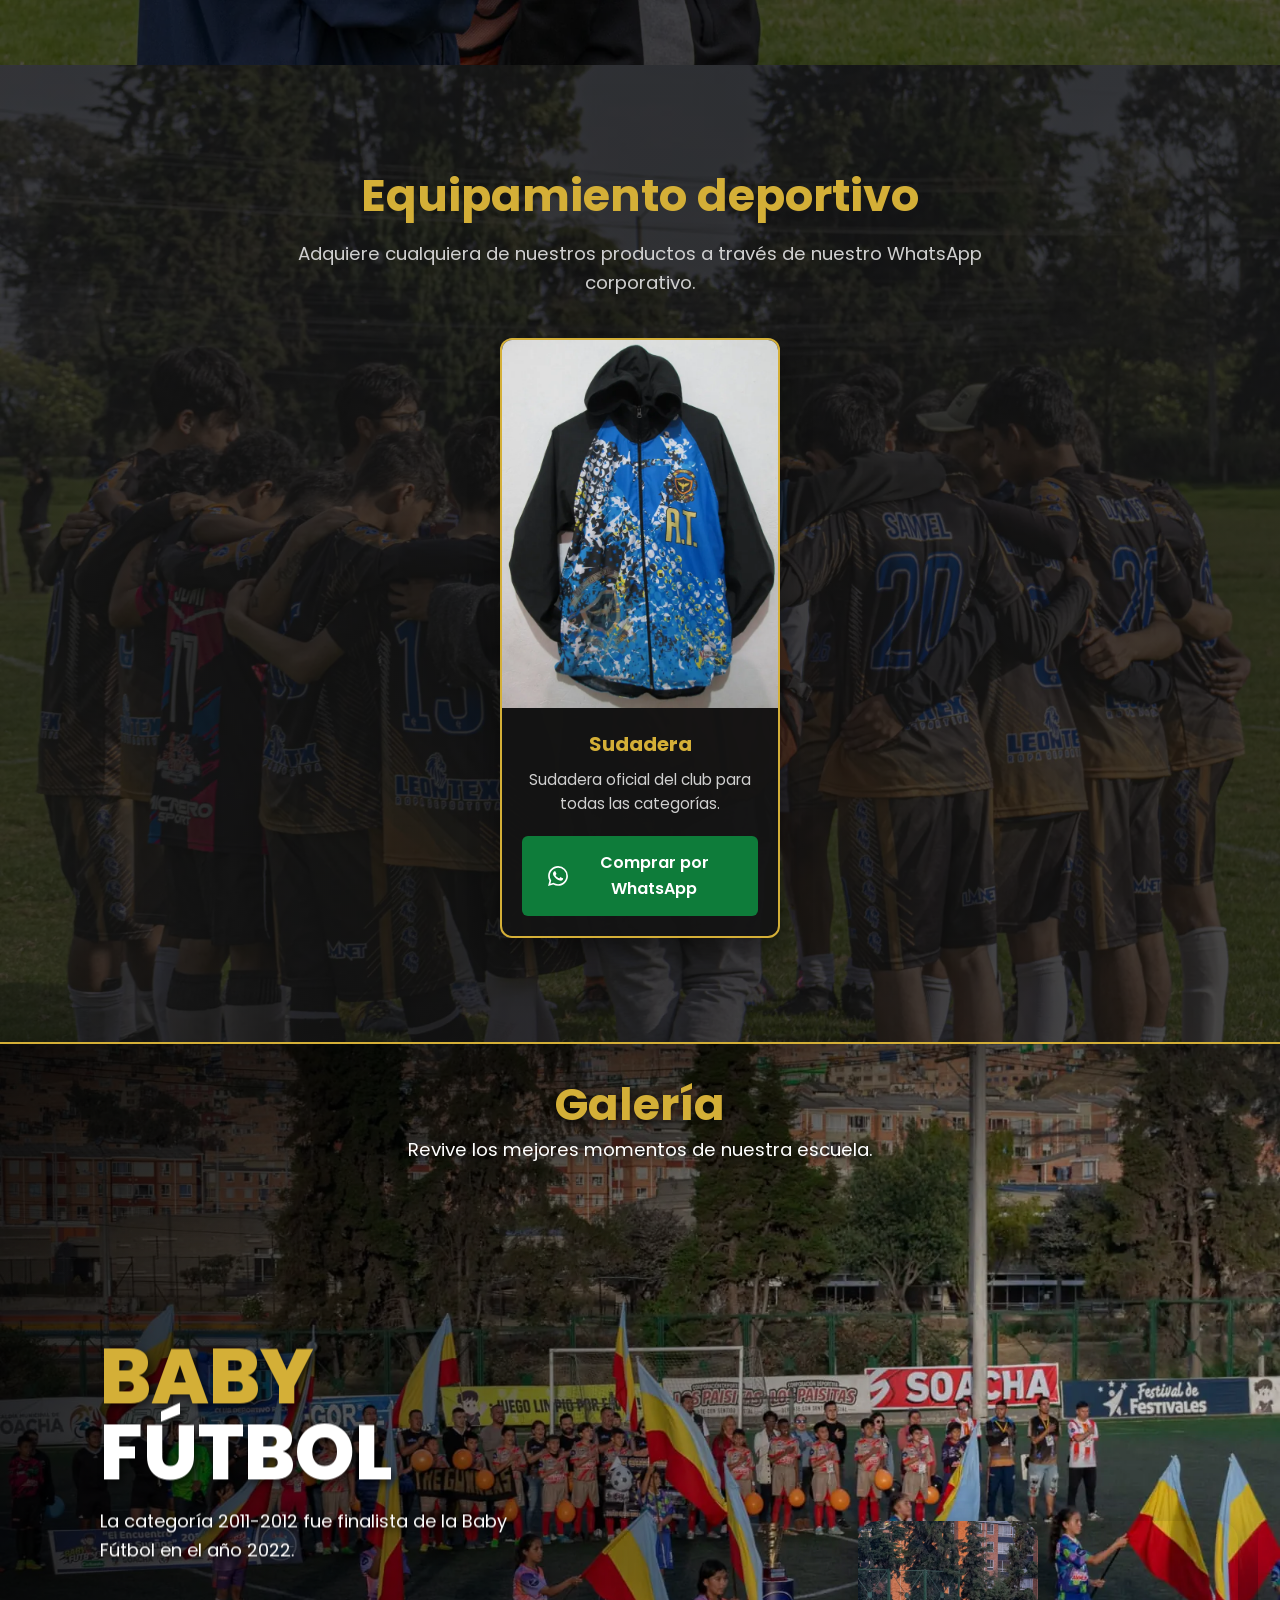
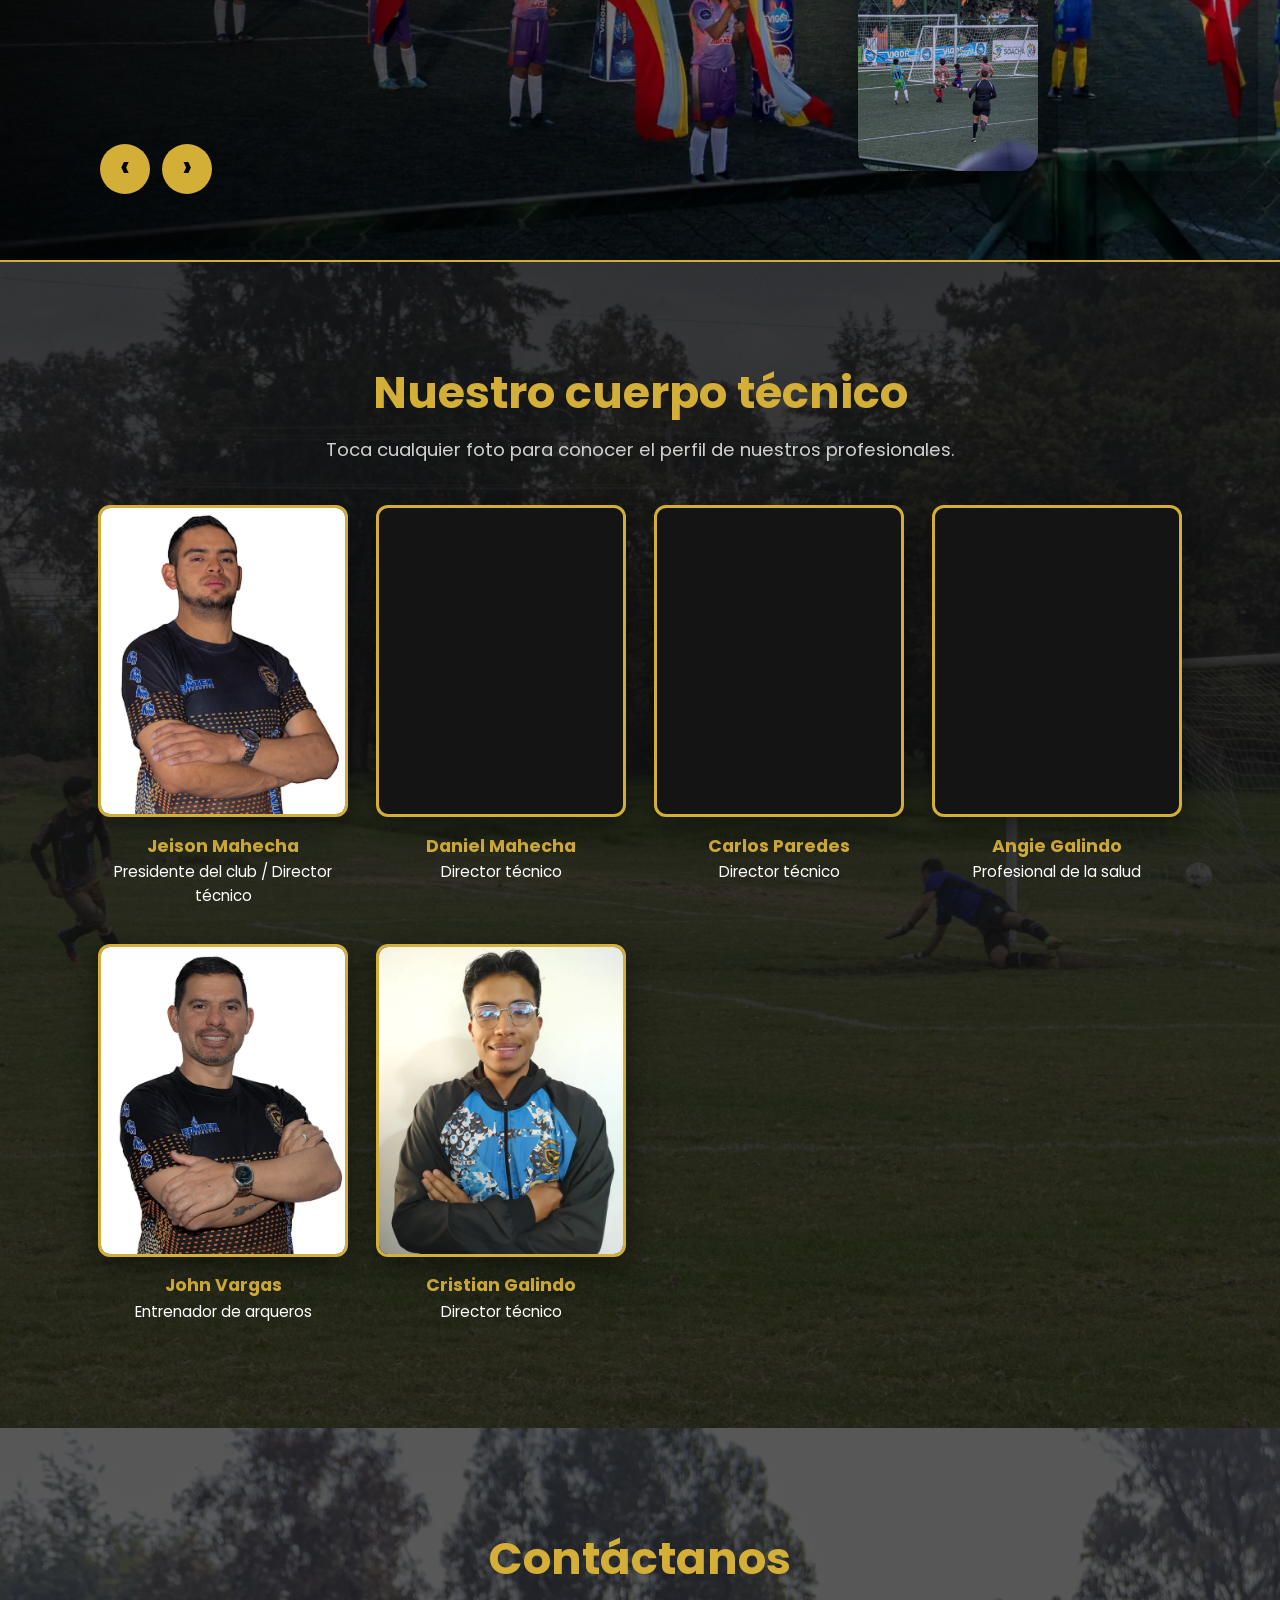
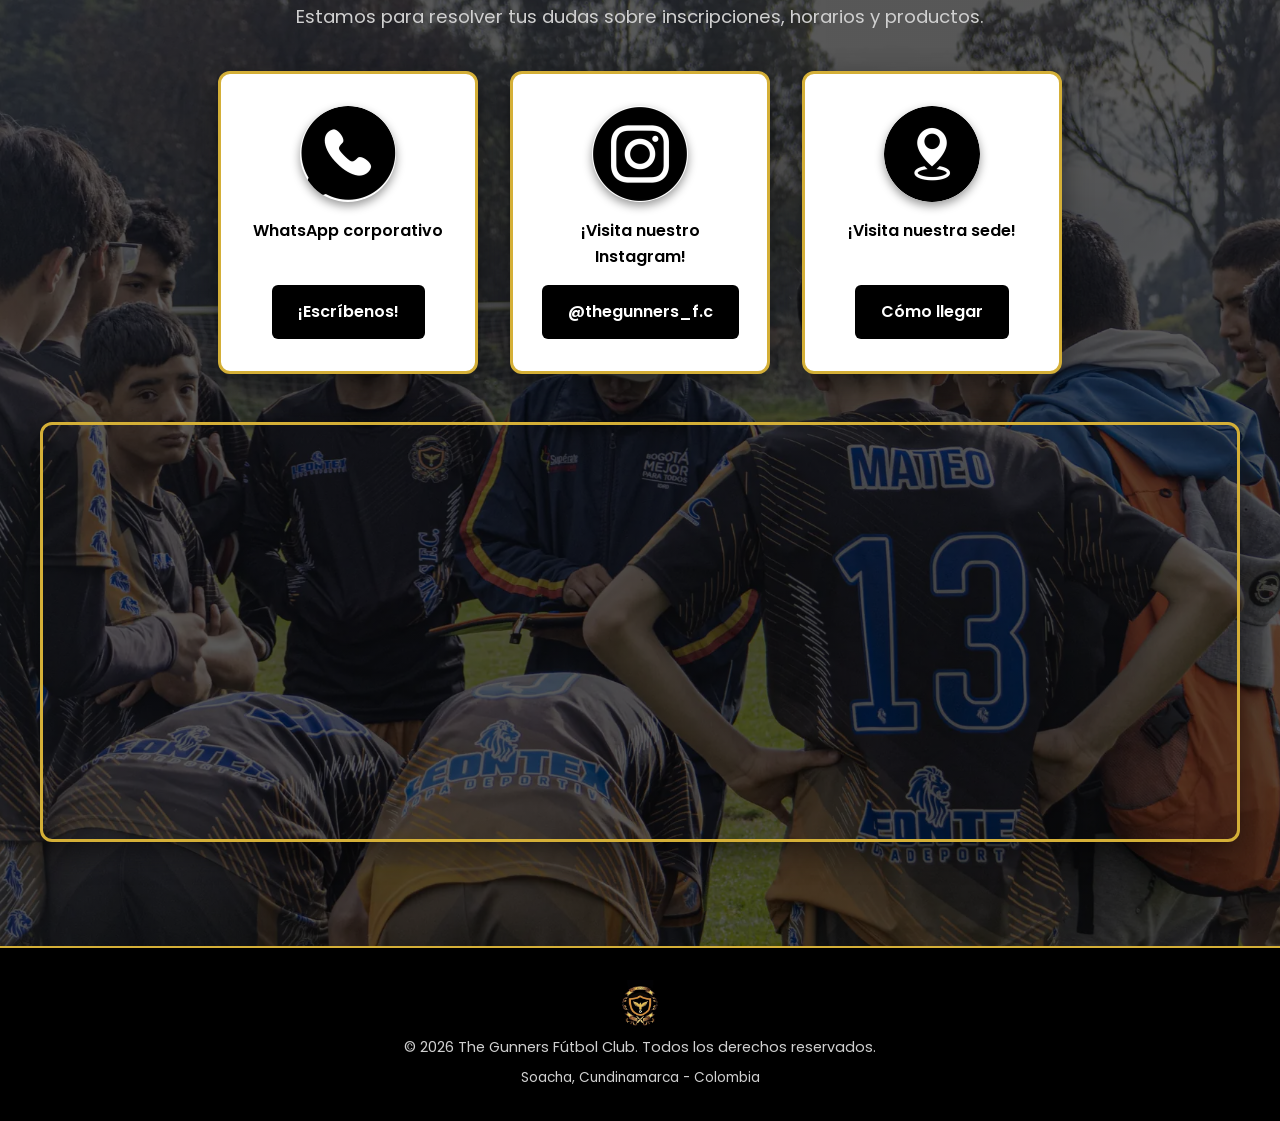
==== commit ec88783a: "Reestructuración completa del sitio web - Nueva estructura assets/ (css, js, img) con código comenta" ====
--- a/index.html
+++ b/index.html
@@ -1,190 +1,435 @@
 <!DOCTYPE html>
 <html lang="es">
 <head>
-    <link rel="icon" href="images/The_Gunners.jpg" type="image/x-icon">
+    <!-- ===================== Metadatos básicos ===================== -->
     <meta charset="UTF-8">
     <meta name="viewport" content="width=device-width, initial-scale=1.0">
-    <title>The Gunners Fútbol Club</title>
-    <link rel="stylesheet" href="style.css">
-    <script src="animaciones.js" defer> </script>
-    <script src="cuerpoT_equipacion.js" defer> </script>
+    <title>The Gunners Fútbol Club | Escuela de fútbol en Soacha</title>
+    <meta name="description" content="The Gunners F.C. es un club de formación deportiva en fútbol para niños y jóvenes de Soacha, Cundinamarca. Formando campeones dentro y fuera del campo.">
+    <meta name="theme-color" content="#000000">
+
+    <!-- ===================== Open Graph (vista previa al compartir en WhatsApp, Facebook, etc.) ===================== -->
+    <!-- og:url y og:image deben ser URLs absolutas: se completan con el dominio al publicar en Cloudflare Pages -->
+    <meta property="og:type" content="website">
+    <meta property="og:locale" content="es_CO">
+    <meta property="og:site_name" content="The Gunners Fútbol Club">
+    <meta property="og:title" content="The Gunners Fútbol Club">
+    <meta property="og:description" content="Escuela de fútbol en Soacha. Formando campeones dentro y fuera del campo.">
+    <meta property="og:image" content="assets/img/logo/og-image.jpg">
+
+    <!-- ===================== Íconos ===================== -->
+    <link rel="icon" type="image/png" href="assets/img/logo/favicon.png">
+    <link rel="apple-touch-icon" href="assets/img/logo/apple-touch-icon.png">
+
+    <!-- ===================== Fuentes y estilos ===================== -->
+    <link rel="preconnect" href="https://fonts.googleapis.com">
+    <link rel="preconnect" href="https://fonts.gstatic.com" crossorigin>
+    <link rel="stylesheet" href="https://fonts.googleapis.com/css2?family=Poppins:wght@400;500;600;700;800&display=swap">
+    <link rel="stylesheet" href="assets/css/styles.css">
+
+    <!-- ===================== Scripts (defer: se ejecutan en orden cuando el HTML ya cargó) ===================== -->
+    <script src="assets/js/config.js" defer></script>
+    <script src="assets/js/navegacion.js" defer></script>
+    <script src="assets/js/whatsapp.js" defer></script>
+    <script src="assets/js/catalogo.js" defer></script>
+    <script src="assets/js/galeria.js" defer></script>
+    <script src="assets/js/cuerpo-tecnico.js" defer></script>
 </head>
 <body>
 
-    <!-- Header (Navegación) -->
-    <header>
-        <div class="logo">
-            <img src="images/The_Gunners.jpg" alt="The Gunners Fútbol Club">
-        </div>
-        
-
-        <input type="checkbox" id="menu" />
-        <label for="menu">
-            <img src="images/secciones/menu.png" class="menu_icono" alt="Menu">
-        </label>
-
-        <div class="menu">
-        <nav>
-            <ul class="barra_navegacion">
-                <li class="item"><a href="#inicio">INICIO</a></li>
-                <li class="item"><a href="#acerca">ACERCA</a></li>
-                <li class="item"><a href="#equipación">EQUIPACIÓN</a></li>
-                <li class="item"><a href="#galeria">GALERÍA</a></li>
-                <li class="item"><a href="#cuerpo-tecnico">CUERPO TÉCNICO</a></li>
-                <li class="item"><a href="#contacto">CONTACTANOS</a></li>
+    <!-- Sprite de íconos SVG reutilizables (se usan con <use href="#...">) -->
+    <svg class="sprite" aria-hidden="true" focusable="false">
+        <symbol id="icono-whatsapp" viewBox="0 0 24 24">
+            <path d="M17.472 14.382c-.297-.149-1.758-.867-2.03-.967-.273-.099-.471-.148-.67.15-.197.297-.767.966-.94 1.164-.173.199-.347.223-.644.075-.297-.15-1.255-.463-2.39-1.475-.883-.788-1.48-1.761-1.653-2.059-.173-.297-.018-.458.13-.606.134-.133.298-.347.446-.52.149-.174.198-.298.298-.497.099-.198.05-.371-.025-.52-.075-.149-.669-1.612-.916-2.207-.242-.579-.487-.5-.669-.51-.173-.008-.371-.01-.57-.01-.198 0-.52.074-.792.372-.272.297-1.04 1.016-1.04 2.479 0 1.462 1.065 2.875 1.213 3.074.149.198 2.096 3.2 5.077 4.487.709.306 1.262.489 1.694.625.712.227 1.36.195 1.871.118.571-.085 1.758-.719 2.006-1.413.248-.694.248-1.289.173-1.413-.074-.124-.272-.198-.57-.347m-5.421 7.403h-.004a9.87 9.87 0 0 1-5.031-1.378l-.361-.214-3.741.982.998-3.648-.235-.374a9.86 9.86 0 0 1-1.51-5.26c.001-5.45 4.436-9.884 9.888-9.884 2.64 0 5.122 1.03 6.988 2.898a9.825 9.825 0 0 1 2.893 6.994c-.003 5.45-4.437 9.884-9.885 9.884m8.413-18.297A11.815 11.815 0 0 0 12.05 0C5.495 0 .16 5.335.157 11.892c0 2.096.547 4.142 1.588 5.945L.057 24l6.305-1.654a11.882 11.882 0 0 0 5.683 1.448h.005c6.554 0 11.89-5.335 11.893-11.893a11.821 11.821 0 0 0-3.48-8.413Z"/>
+        </symbol>
+    </svg>
+
+    <!-- Enlace de accesibilidad: permite saltar el menú con el teclado -->
+    <a class="saltar-contenido" href="#contenido">Saltar al contenido</a>
+
+    <!-- ===================================================================
+         ENCABEZADO Y NAVEGACIÓN
+         =================================================================== -->
+    <header class="encabezado">
+        <a class="encabezado__logo" href="#inicio" aria-label="The Gunners Fútbol Club - Inicio">
+            <img src="assets/img/logo/the-gunners.webp" alt="Escudo de The Gunners Fútbol Club" width="64" height="64">
+        </a>
+
+        <!-- Botón hamburguesa (solo visible en pantallas pequeñas) -->
+        <button class="menu-boton" type="button" aria-controls="menu-principal" aria-expanded="false" aria-label="Abrir menú">
+            <span class="menu-boton__linea"></span>
+            <span class="menu-boton__linea"></span>
+            <span class="menu-boton__linea"></span>
+        </button>
+
+        <nav class="navegacion" id="menu-principal" aria-label="Navegación principal">
+            <ul class="navegacion__lista">
+                <li><a class="navegacion__enlace" href="#inicio">Inicio</a></li>
+                <li><a class="navegacion__enlace" href="#acerca">Acerca</a></li>
+                <li><a class="navegacion__enlace" href="#equipacion">Equipación</a></li>
+                <li><a class="navegacion__enlace" href="#galeria">Galería</a></li>
+                <li><a class="navegacion__enlace" href="#cuerpo-tecnico">Cuerpo técnico</a></li>
+                <li><a class="navegacion__enlace" href="#contacto">Contáctanos</a></li>
             </ul>
         </nav>
-        </div>
     </header>
 
-    <!-- Sección de Inicio -->
-    <section id="inicio" class="inicio" >
-        <div class="contenido-inicio">
-            <h1>Bienvenidos a The Gunners Fútbol Club</h1>
-            <p>Formando campeones dentro y fuera del campo</p>
-        </div>
-    </section>
-
-    <!-- Sección de Acerca -->
-    <section id="acerca" class="acerca">
-        <div class="contenido-acerca">
-            <h2>Acerca de Nosotros</h2>
-        <p>En The Gunners Fútbol Club nos apasiona formar jugadores con excelencia deportiva y valores humanos. Nuestro enfoque va más allá del entrenamiento: buscamos forjar líderes dentro y fuera de la cancha.</p>
-
-        <div class="mision-vision">
-            <div class="mision">
-                <h3>Misión</h3>
-                <p>El club deportivo THE GUNNERS F.C. es un club de formación deportiva en fútbol que promueve actividades formativas y competitivas en dicho deporte, dirigidas a los niños y jóvenes del municipio de Soacha. Generando un aprendizaje, conocimiento y desarrollo integral mediante los fundamentos técnicos, tácticos, y valores en el deportista.</p>
-            </div>
-            <div class="vision">
-                <h3>Visión</h3>
-                <p>THE GUNNERS F.C. hacia el año 2027 pretende caracterizarse por ser un club líder en su buen desarrollo deportivo, siendo uno de los mejores en su formación integral y competitiva de los niños y jóvenes a través del fútbol en el municipio de Soacha y en Cundinamarca.</p>
-            </div>
-        </div>
-        </div>
-    </section>
-
-    <!-- Sección de Equipación -->
-    <section id="equipación" class="equipación"> 
-        <h3 class="equipaciones">Mira nuestro equipamiento deportivo</h3>
-        <p>Adquiere cualquiera de nuestros productos en nuestro WhatsApp corporativo</p>
-        <div class="contenido-equipación">
-            <div class="sudadera">
-        <img src="images/equipacion/sudadera.jpg" alt="sudadera"
-            data-equipacion="Sudadera del club para todas las categorías">
-        <div class="info-sudadera">
-            <span class="nombre_equipacion">Sudadera</span>
-            <span class="descripcion">Sudadera del club</span>
-        </div>
-    </div>
-        </div>
-    </section>
-    <div id="info-hover" class="info-hover"></div>
-
-    <!-- Sección de Galería -->
-    <section id="galeria" class="galeria"> 
-        <div class="contenido-galeria">
-            <h5>Disfruta la galeria de nuestra escuela</h5>
-            <a href="galeriaTHG/indexgaleria.html" target="_blank"><button class="boton_galeria">¡Mira nuestra galería!</button></a>
-        
-    </section>
-
-    <!-- Sección Cuerpo Técnico -->
-     
-    <section id="cuerpo-tecnico" class="cuerpo-tecnico">
-    <h4 class="titulo-cuerpo-tecnico">Nuestro Cuerpo Técnico</h4>
-    <div class="imagenes-cuerpo-tecnico">
-    <div class="tecnico">
-        <img src="galeriaTHG/image/profe_Jeison.jpg" alt="Profe Jeison" data-categoria="Categoría 2013-2014">
-        <div class="info-tecnico">
-            <span class="nombre">Jeison Mahecha</span>
-            <span class="cargo">Presidente del club / Director técnico</span>
-        </div>
-    </div>
-    <div class="tecnico">
-        <img src="galeriaTHG/image/profe_Daniel.jpg" alt="Profe Daniel"
-            data-categoria="Daniel Steven Mahecha Vargas 
-            Categoría: 2012-2011 
-            Perfil profesional: Profesional en Ciencias del Deporte y la Educación Física, con una trayectoria de 7 años como entrenador deportivo. Ha realizado prácticas profesionales en Independiente Santa Fe, trabajando con las divisiones inferiores y las canteras del equipo femenino. Se destaca por su compromiso y liderazgo en la formación deportiva infantil y juvenil. Ha participado como asistente técnico subcampeón zonal del Baby Fútbol 2023, consolidando su experiencia en procesos de alto rendimiento.">
-        <div class="info-tecnico">
-            <span class="nombre">Daniel Mahecha</span>
-            <span class="cargo">Director técnico</span>
-        </div>
-    </div>
-    <div class="tecnico">
-        <img src="galeriaTHG/image/profe_Carlos.jpg" alt="Profe Carlos"
-            data-categoria="Carlos Eduardo Paredes Rodriguez
-                            Categoria: 2009 - 2010
-                            Perfil profesional: Licenciado en Educación Física Recreacion y Deporte en formacion Tecnologo en Entrenamiento  Deportivo. Cuenta con más de 7 años de experiencia dirigiendo equipos de fútbol en categorías infantiles y juveniles. Destacado por su enfoque táctico y capacidad de liderazgo en el desarrollo integral de los jugadores">
-        <div class="info-tecnico">
-            <span class="nombre">Carlos Paredes</span>
-            <span class="cargo">Director técnico</span>
-        </div>
-    </div>
-    <div class="tecnico">
-        <img src="galeriaTHG/image/profe_Angie.jpg" alt="Profe Angie"
-            data-categoria="Angie Lorena Galindo Yanquen
-                            Cargo: Fisioterapeuta
-                            Perfil profesional:
-                            Fisioterapeuta egresada de la Universidad del Rosario. Cuenta con experiencia en el acompañamiento en escenarios deportivos, desempeñándose en el área de prevención, evaluación y rehabilitación de lesiones. Su labor contribuye activamente al rendimiento físico de los jugadores y al reintegro seguro y eficaz del deportista a su práctica deportiva.">
-        <div class="info-tecnico">
-            <span class="nombre">Angie Galindo</span>
-            <span class="cargo">Profesional de la salud</span>
-        </div>
-    </div>
-    <div class="tecnico">
-        <img src="galeriaTHG/image/profe_John.jpg" alt="Profe John"
-            data-categoria="John Alexander Vargas Vera
-                            Perfil profesional:
-                            Entrenador de arqueros en formación, con más de 5 años de experiencia en la posición de portero en distintas categorías y torneos, logrando destacados resultados. Su enfoque se centra en el desarrollo técnico y de habilidades, impulsando el máximo rendimiento del deportista tanto en lo físico como en lo emocional. Ha participado en diversos torneos locales, departamentales y nacionales, entre ellos el prestigioso torneo Baby Fútbol, contribuyendo al crecimiento competitivo de los arqueros a su cargo.">
-        <div class="info-tecnico">
-            <span class="nombre">John Vargas</span>
-            <span class="cargo">Entrenador de arqueros</span>
-        </div>
-    </div>
-    <div class="tecnico">
-        <img src="galeriaTHG/image/profe_Cristian.png" alt="Profe Cristian"
-            data-categoria="Cristian David Galindo Yanquen
-                            Perfil profesional:
-                            Asistente técnico con aproximadamente un año de experiencia apoyando a la escuela en procesos de formación deportiva. Contribuyendo en aspectos técnicos, físicos y tácticos del entrenamiento de los jugadores. Su compromiso y dedicación se han visto reflejados en su participación como asistente en importantes torneos como el Baby Fútbol 2025, Llaneros y Olimpo, aportando al desarrollo integral del equipo.">
-        <div class="info-tecnico">
-            <span class="nombre">Cristian Galindo</span>
-            <span class="cargo">Asistente técnico</span>
-        </div>
-    </div>
-</div>
-</section>
-<div id="info-hover" class="info-hover"></div>
-
-        <!-- Sección de Contacto -->
-    <section id="contacto" class="contacto"> 
-
-        <div class="contenedor_contacto">
-        <div class="tarjeta-WhatsApp">
-            <img src="images/redes_sociales/WhatsApp.png" class="img-contacto_WhastApp" />
-            <p class="txt-contacto"> WhatsApp corporativo</p>
-            <a href="https://wa.me/573001558620 " class="link-WhatssApp" target="_blank"><button class="boton_WhatsApp">¡Escribenos!</button></a>
-        </div>
-
-        <div class="tarjeta-Instagram">
-            <img src="images/redes_sociales/instagram.png" class="img-contacto_Instagram" />
-            <p class="txt-contacto"> ¡Visita nuestro Instagram!</p>
-            <a href="https://www.instagram.com/thegunners_f.c/" class="link-Instagram" target="_blank"><button class="boton_Instagram">¡Visitanos!</button></a>
-        </div>
-
-        <div class="tarjeta-Ubicación">
-            <img src="images/redes_sociales/ubicacion.png" class="img-ubicacion" />
-            <p class="txt-contacto"> ¡Visita nuetra sede!</p>
-            <a href="https://acortar.link/cBmtcv" class="link-Ubicacion" target="_blank"><button class="boton_Ubicacion">¡Visitanos!</button></a>
-        </div>
-        </div>
-    </section>
-        
-
-    <!-- Footer -->
-    <footer>
-        <p>© 2025 The Gunners Fútbol Club. Todos los derechos reservados.</p>
+    <main id="contenido">
+
+        <!-- ===================================================================
+             INICIO (portada)
+             =================================================================== -->
+        <section id="inicio" class="seccion inicio">
+            <div class="inicio__contenido">
+                <h1 class="inicio__titulo">Bienvenidos a The Gunners Fútbol Club</h1>
+                <p class="inicio__lema">Formando campeones dentro y fuera del campo</p>
+                <div class="inicio__acciones">
+                    <a class="boton boton--dorado" href="#acerca">Conoce el club</a>
+                    <a class="boton boton--contorno" data-whatsapp="general" target="_blank" rel="noopener noreferrer">Escríbenos</a>
+                </div>
+            </div>
+        </section>
+
+        <!-- ===================================================================
+             ACERCA DE NOSOTROS
+             =================================================================== -->
+        <section id="acerca" class="seccion acerca">
+            <div class="contenedor">
+                <h2 class="seccion__titulo">Acerca de nosotros</h2>
+                <p class="seccion__intro">
+                    En The Gunners Fútbol Club nos apasiona formar jugadores con excelencia deportiva y valores humanos.
+                    Nuestro enfoque va más allá del entrenamiento: buscamos forjar líderes dentro y fuera de la cancha.
+                </p>
+
+                <div class="mision-vision">
+                    <article class="tarjeta-info">
+                        <h3 class="tarjeta-info__titulo">Misión</h3>
+                        <p>
+                            El club deportivo THE GUNNERS F.C. es un club de formación deportiva en fútbol que promueve
+                            actividades formativas y competitivas en dicho deporte, dirigidas a los niños y jóvenes del
+                            municipio de Soacha. Generamos aprendizaje, conocimiento y desarrollo integral mediante los
+                            fundamentos técnicos, tácticos y los valores del deportista.
+                        </p>
+                    </article>
+                    <article class="tarjeta-info">
+                        <h3 class="tarjeta-info__titulo">Visión</h3>
+                        <p>
+                            Hacia el año 2027, THE GUNNERS F.C. pretende caracterizarse por ser un club líder en su buen
+                            desarrollo deportivo, siendo uno de los mejores en la formación integral y competitiva de
+                            niños y jóvenes a través del fútbol en el municipio de Soacha y en Cundinamarca.
+                        </p>
+                    </article>
+                </div>
+            </div>
+        </section>
+
+        <!-- ===================================================================
+             EQUIPACIÓN (catálogo de productos)
+             Los productos se definen en assets/js/config.js y se dibujan con catalogo.js
+             =================================================================== -->
+        <section id="equipacion" class="seccion equipacion">
+            <div class="contenedor">
+                <h2 class="seccion__titulo">Equipamiento deportivo</h2>
+                <p class="seccion__intro">
+                    Adquiere cualquiera de nuestros productos a través de nuestro WhatsApp corporativo.
+                </p>
+
+                <ul class="catalogo" id="catalogo" aria-label="Productos del club"></ul>
+
+                <noscript>
+                    <p class="seccion__intro">Activa JavaScript para ver el catálogo de productos.</p>
+                </noscript>
+            </div>
+
+            <!-- Plantilla de una tarjeta de producto (catalogo.js la clona por cada producto) -->
+            <template id="plantilla-producto">
+                <li class="producto">
+                    <div class="producto__marco">
+                        <img class="producto__imagen" src="" alt="" loading="lazy" decoding="async" width="700" height="933">
+                    </div>
+                    <div class="producto__info">
+                        <h3 class="producto__nombre"></h3>
+                        <p class="producto__descripcion"></p>
+                        <p class="producto__precio" hidden></p>
+                        <a class="boton boton--whatsapp producto__boton" target="_blank" rel="noopener noreferrer">
+                            <svg class="icono" aria-hidden="true"><use href="#icono-whatsapp"></use></svg>
+                            <span>Comprar por WhatsApp</span>
+                        </a>
+                    </div>
+                </li>
+            </template>
+        </section>
+
+        <!-- ===================================================================
+             GALERÍA (carrusel integrado en la página)
+             Para agregar una foto: copia un <li class="carrusel__item"> completo.
+             =================================================================== -->
+        <section id="galeria" class="seccion galeria" aria-labelledby="titulo-galeria">
+            <div class="contenedor galeria__encabezado">
+                <h2 class="seccion__titulo" id="titulo-galeria">Galería</h2>
+                <p class="seccion__intro">Revive los mejores momentos de nuestra escuela.</p>
+            </div>
+
+            <div class="carrusel" data-carrusel aria-roledescription="carrusel" aria-label="Fotos del club">
+                <ul class="carrusel__lista">
+                    <li class="carrusel__item">
+                        <img class="carrusel__imagen" src="assets/img/galeria/baby-futbol-2022-inauguracion.webp"
+                             alt="Desfile de inauguración del torneo Baby Fútbol 2022 en Soacha" loading="lazy" decoding="async">
+                        <div class="carrusel__contenido">
+                            <p class="carrusel__titulo">Baby</p>
+                            <p class="carrusel__subtitulo">Fútbol</p>
+                            <p class="carrusel__descripcion">La categoría 2011-2012 fue finalista de la Baby Fútbol en el año 2022.</p>
+                        </div>
+                    </li>
+
+                    <li class="carrusel__item">
+                        <img class="carrusel__imagen" src="assets/img/galeria/baby-futbol-2022-final.webp"
+                             alt="Jugadores de The Gunners durante la final de la Baby Fútbol 2022" loading="lazy" decoding="async">
+                        <div class="carrusel__contenido">
+                            <p class="carrusel__titulo">Baby</p>
+                            <p class="carrusel__subtitulo">Fútbol</p>
+                            <p class="carrusel__descripcion">Reviviendo los mejores momentos de la final de la Baby Fútbol 2022.</p>
+                        </div>
+                    </li>
+
+                    <li class="carrusel__item">
+                        <img class="carrusel__imagen" src="assets/img/galeria/amistoso-santa-fe.webp"
+                             alt="Partido amistoso entre The Gunners e Independiente Santa Fe" loading="lazy" decoding="async">
+                        <div class="carrusel__contenido">
+                            <p class="carrusel__titulo">The Gunners vs</p>
+                            <p class="carrusel__subtitulo">Santa Fe</p>
+                            <p class="carrusel__descripcion">Partido amistoso de la categoría juvenil del club The Gunners contra Independiente Santa Fe.</p>
+                        </div>
+                    </li>
+
+                    <li class="carrusel__item">
+                        <img class="carrusel__imagen" src="assets/img/galeria/baby-futbol-2022-campeones.webp"
+                             alt="Equipo The Gunners con medallas en la final de la Baby Fútbol 2022" loading="lazy" decoding="async">
+                        <div class="carrusel__contenido">
+                            <p class="carrusel__titulo">Baby</p>
+                            <p class="carrusel__subtitulo">Fútbol</p>
+                            <p class="carrusel__descripcion">Conquista de la final de la Baby Fútbol 2022 con la categoría 2011-2012.</p>
+                        </div>
+                    </li>
+
+                    <li class="carrusel__item">
+                        <img class="carrusel__imagen" src="assets/img/galeria/familia-gunners.webp"
+                             alt="Foto grupal de The Gunners junto a otro club en la cancha" loading="lazy" decoding="async">
+                        <div class="carrusel__contenido">
+                            <p class="carrusel__titulo">The Gunners</p>
+                            <p class="carrusel__subtitulo">Familia</p>
+                            <p class="carrusel__descripcion">Compartiendo la pasión por el fútbol con otros clubes.</p>
+                        </div>
+                    </li>
+                </ul>
+
+                <!-- Controles anterior / siguiente -->
+                <div class="carrusel__controles">
+                    <button class="carrusel__flecha" type="button" data-accion="anterior" aria-label="Foto anterior">&#8249;</button>
+                    <button class="carrusel__flecha" type="button" data-accion="siguiente" aria-label="Foto siguiente">&#8250;</button>
+                </div>
+
+                <!-- Barra de progreso del cambio automático -->
+                <div class="carrusel__progreso" aria-hidden="true"></div>
+            </div>
+        </section>
+
+        <!-- ===================================================================
+             CUERPO TÉCNICO
+             Cada tarjeta guarda el perfil completo en .tecnico__perfil (oculto);
+             cuerpo-tecnico.js lo muestra en una ventana al hacer clic.
+             =================================================================== -->
+        <section id="cuerpo-tecnico" class="seccion cuerpo-tecnico">
+            <div class="contenedor">
+                <h2 class="seccion__titulo">Nuestro cuerpo técnico</h2>
+                <p class="seccion__intro">Toca cualquier foto para conocer el perfil de nuestros profesionales.</p>
+
+                <ul class="equipo-tecnico">
+                    <li>
+                        <article class="tecnico" data-nombre-completo="Jeison Mahecha">
+                            <button class="tecnico__foto" type="button" aria-haspopup="dialog">
+                                <img src="assets/img/cuerpo-tecnico/jeison.webp" alt="Jeison Mahecha" loading="lazy" decoding="async" width="600" height="750">
+                                <span class="tecnico__ver">Ver perfil</span>
+                            </button>
+                            <h3 class="tecnico__nombre">Jeison Mahecha</h3>
+                            <p class="tecnico__cargo">Presidente del club / Director técnico</p>
+                            <div class="tecnico__perfil" hidden>
+                                <p><strong>Categoría:</strong> 2013 - 2014</p>
+                            </div>
+                        </article>
+                    </li>
+
+                    <li>
+                        <article class="tecnico" data-nombre-completo="Daniel Steven Mahecha Vargas">
+                            <button class="tecnico__foto" type="button" aria-haspopup="dialog">
+                                <img src="assets/img/cuerpo-tecnico/daniel.webp" alt="Daniel Mahecha" loading="lazy" decoding="async" width="600" height="750">
+                                <span class="tecnico__ver">Ver perfil</span>
+                            </button>
+                            <h3 class="tecnico__nombre">Daniel Mahecha</h3>
+                            <p class="tecnico__cargo">Director técnico</p>
+                            <div class="tecnico__perfil" hidden>
+                                <p><strong>Categoría:</strong> 2011 - 2012</p>
+                                <p>
+                                    Profesional en Ciencias del Deporte y la Educación Física, con una trayectoria de 7 años como
+                                    entrenador deportivo. Realizó prácticas profesionales en Independiente Santa Fe, trabajando con
+                                    las divisiones inferiores y las canteras del equipo femenino. Se destaca por su compromiso y
+                                    liderazgo en la formación deportiva infantil y juvenil. Fue asistente técnico subcampeón zonal
+                                    del Baby Fútbol 2023, consolidando su experiencia en procesos de alto rendimiento.
+                                </p>
+                            </div>
+                        </article>
+                    </li>
+
+                    <li>
+                        <article class="tecnico" data-nombre-completo="Carlos Eduardo Paredes Rodríguez">
+                            <button class="tecnico__foto" type="button" aria-haspopup="dialog">
+                                <img src="assets/img/cuerpo-tecnico/carlos.webp" alt="Carlos Paredes" loading="lazy" decoding="async" width="600" height="750">
+                                <span class="tecnico__ver">Ver perfil</span>
+                            </button>
+                            <h3 class="tecnico__nombre">Carlos Paredes</h3>
+                            <p class="tecnico__cargo">Director técnico</p>
+                            <div class="tecnico__perfil" hidden>
+                                <p><strong>Categoría:</strong> 2009 - 2010</p>
+                                <p>
+                                    Licenciado en Educación Física, Recreación y Deporte, y en formación como Tecnólogo en
+                                    Entrenamiento Deportivo. Cuenta con más de 7 años de experiencia dirigiendo equipos de fútbol
+                                    en categorías infantiles y juveniles. Se destaca por su enfoque táctico y su capacidad de
+                                    liderazgo en el desarrollo integral de los jugadores.
+                                </p>
+                            </div>
+                        </article>
+                    </li>
+
+                    <li>
+                        <article class="tecnico" data-nombre-completo="Angie Lorena Galindo Yanquen">
+                            <button class="tecnico__foto" type="button" aria-haspopup="dialog">
+                                <img src="assets/img/cuerpo-tecnico/angie.webp" alt="Angie Galindo" loading="lazy" decoding="async" width="600" height="750">
+                                <span class="tecnico__ver">Ver perfil</span>
+                            </button>
+                            <h3 class="tecnico__nombre">Angie Galindo</h3>
+                            <p class="tecnico__cargo">Profesional de la salud</p>
+                            <div class="tecnico__perfil" hidden>
+                                <p><strong>Cargo:</strong> Fisioterapeuta</p>
+                                <p>
+                                    Fisioterapeuta egresada de la Universidad del Rosario. Cuenta con experiencia en el
+                                    acompañamiento en escenarios deportivos, desempeñándose en el área de prevención, evaluación y
+                                    rehabilitación de lesiones. Su labor contribuye activamente al rendimiento físico de los
+                                    jugadores y al reintegro seguro y eficaz del deportista a su práctica deportiva.
+                                </p>
+                            </div>
+                        </article>
+                    </li>
+
+                    <li>
+                        <article class="tecnico" data-nombre-completo="John Alexander Vargas Vera">
+                            <button class="tecnico__foto" type="button" aria-haspopup="dialog">
+                                <img src="assets/img/cuerpo-tecnico/john.webp" alt="John Vargas" loading="lazy" decoding="async" width="600" height="750">
+                                <span class="tecnico__ver">Ver perfil</span>
+                            </button>
+                            <h3 class="tecnico__nombre">John Vargas</h3>
+                            <p class="tecnico__cargo">Entrenador de arqueros</p>
+                            <div class="tecnico__perfil" hidden>
+                                <p>
+                                    Entrenador de arqueros en formación, con más de 5 años de experiencia en la posición de portero
+                                    en distintas categorías y torneos, logrando destacados resultados. Su enfoque se centra en el
+                                    desarrollo técnico y de habilidades, impulsando el máximo rendimiento del deportista tanto en lo
+                                    físico como en lo emocional. Ha participado en diversos torneos locales, departamentales y
+                                    nacionales, entre ellos el prestigioso torneo Baby Fútbol, contribuyendo al crecimiento
+                                    competitivo de los arqueros a su cargo.
+                                </p>
+                            </div>
+                        </article>
+                    </li>
+
+                    <li>
+                        <article class="tecnico" data-nombre-completo="Cristian David Galindo Yanquen">
+                            <button class="tecnico__foto" type="button" aria-haspopup="dialog">
+                                <img src="assets/img/cuerpo-tecnico/cristian.webp" alt="Cristian Galindo" loading="lazy" decoding="async" width="600" height="750">
+                                <span class="tecnico__ver">Ver perfil</span>
+                            </button>
+                            <h3 class="tecnico__nombre">Cristian Galindo</h3>
+                            <p class="tecnico__cargo">Director técnico</p>
+                            <div class="tecnico__perfil" hidden>
+                                <p>
+                                    Asistente técnico con aproximadamente un año de experiencia y director técnico que apoya a la
+                                    escuela en procesos de formación deportiva. Contribuye en aspectos técnicos, físicos y tácticos
+                                    del entrenamiento de los jugadores. Su compromiso y dedicación se han reflejado en su
+                                    participación como asistente en importantes torneos como el Baby Fútbol 2025, Llaneros y
+                                    Olimpo, aportando al desarrollo integral del equipo.
+                                </p>
+                            </div>
+                        </article>
+                    </li>
+                </ul>
+            </div>
+
+            <!-- Ventana (modal) donde se muestra el perfil completo -->
+            <dialog class="modal" id="modal-perfil" aria-labelledby="modal-perfil-nombre">
+                <button class="modal__cerrar" type="button" aria-label="Cerrar perfil">&times;</button>
+                <div class="modal__cuerpo">
+                    <img class="modal__foto" src="" alt="" width="600" height="750">
+                    <div class="modal__texto">
+                        <h3 class="modal__nombre" id="modal-perfil-nombre"></h3>
+                        <p class="modal__cargo"></p>
+                        <div class="modal__perfil"></div>
+                    </div>
+                </div>
+            </dialog>
+        </section>
+
+        <!-- ===================================================================
+             CONTACTO
+             =================================================================== -->
+        <section id="contacto" class="seccion contacto">
+            <div class="contenedor">
+                <h2 class="seccion__titulo">Contáctanos</h2>
+                <p class="seccion__intro">Estamos para resolver tus dudas sobre inscripciones, horarios y productos.</p>
+
+                <ul class="contacto__tarjetas">
+                    <li class="tarjeta-contacto">
+                        <img class="tarjeta-contacto__icono" src="assets/img/iconos/whatsapp.webp" alt="" width="96" height="96" loading="lazy">
+                        <h3 class="tarjeta-contacto__titulo">WhatsApp corporativo</h3>
+                        <a class="boton boton--negro" data-whatsapp="general" target="_blank" rel="noopener noreferrer">¡Escríbenos!</a>
+                    </li>
+
+                    <li class="tarjeta-contacto">
+                        <img class="tarjeta-contacto__icono" src="assets/img/iconos/instagram.webp" alt="" width="96" height="96" loading="lazy">
+                        <h3 class="tarjeta-contacto__titulo">¡Visita nuestro Instagram!</h3>
+                        <a class="boton boton--negro" href="https://www.instagram.com/thegunners_f.c/" target="_blank" rel="noopener noreferrer">@thegunners_f.c</a>
+                    </li>
+
+                    <li class="tarjeta-contacto">
+                        <img class="tarjeta-contacto__icono" src="assets/img/iconos/ubicacion.webp" alt="" width="96" height="96" loading="lazy">
+                        <h3 class="tarjeta-contacto__titulo">¡Visita nuestra sede!</h3>
+                        <a class="boton boton--negro" href="https://www.google.com/maps/place/Coliseo+Le%C3%B3n+XIII/@4.5950453,-74.1940555,17z/data=!3m1!4b1!4m6!3m5!1s0x8e3f9fad63080711:0xba53253a4081ec28!8m2!3d4.5950453!4d-74.1940555!16s%2Fg%2F11clrs2j33" target="_blank" rel="noopener noreferrer">Cómo llegar</a>
+                    </li>
+                </ul>
+
+                <!-- Mapa de la sede (se carga solo cuando el usuario llega a esta parte) -->
+                <div class="contacto__mapa">
+                    <iframe
+                        title="Mapa de la sede de The Gunners F.C. - Coliseo León XIII, Soacha"
+                        src="https://maps.google.com/maps?q=4.5950453,-74.1940555&amp;z=16&amp;output=embed"
+                        loading="lazy"
+                        referrerpolicy="no-referrer-when-downgrade"></iframe>
+                </div>
+            </div>
+        </section>
+    </main>
+
+    <!-- ===================================================================
+         PIE DE PÁGINA
+         =================================================================== -->
+    <footer class="pie">
+        <img class="pie__logo" src="assets/img/logo/the-gunners.webp" alt="" width="48" height="48" loading="lazy">
+        <p>© <span id="anio-actual">2025</span> The Gunners Fútbol Club. Todos los derechos reservados.</p>
+        <p class="pie__ubicacion">Soacha, Cundinamarca - Colombia</p>
     </footer>
+
+    <!-- Botón flotante de WhatsApp -->
+    <a class="whatsapp-flotante" data-whatsapp="general" target="_blank" rel="noopener noreferrer" aria-label="Escríbenos por WhatsApp">
+        <svg class="icono" aria-hidden="true"><use href="#icono-whatsapp"></use></svg>
+    </a>
 
 </body>
 </html>
--- a/assets/css/styles.css
+++ b/assets/css/styles.css
@@ -0,0 +1,1131 @@
+/* ==========================================================================
+   The Gunners Fútbol Club - Hoja de estilos principal
+   --------------------------------------------------------------------------
+   Índice
+     1.  Variables de diseño
+     2.  Reset y estilos base
+     3.  Utilidades y componentes comunes (contenedor, secciones, botones)
+     4.  Encabezado y navegación
+     5.  Inicio
+     6.  Acerca de nosotros
+     7.  Equipación (catálogo)
+     8.  Galería (carrusel)
+     9.  Cuerpo técnico y ventana de perfil
+     10. Contacto
+     11. Pie de página y botón flotante de WhatsApp
+     12. Preferencia de movimiento reducido
+   ========================================================================== */
+
+
+/* ==========================================================================
+   1. VARIABLES DE DISEÑO
+   Cambiar un valor aquí lo actualiza en toda la página.
+   ========================================================================== */
+:root {
+    /* Colores de marca */
+    --color-dorado: #d4af37;
+    --color-dorado-claro: #e8c860;
+    --color-negro: #000000;
+    --color-superficie: #141414;
+    --color-texto: #ffffff;
+    --color-texto-suave: #d0d0d0;
+
+    /* Colores de WhatsApp */
+    --color-whatsapp: #25d366;          /* verde oficial (botón flotante) */
+    --color-whatsapp-boton: #0e7c3a;    /* verde oscuro: contraste accesible con texto blanco */
+    --color-whatsapp-hover: #0a632e;
+
+    /* Capa oscura sobre las fotos de fondo para que el texto se lea bien */
+    --capa-oscura: rgba(0, 0, 0, 0.65);
+
+    /* Tipografía */
+    --fuente: 'Poppins', system-ui, -apple-system, 'Segoe UI', Roboto, sans-serif;
+
+    /* Medidas */
+    --alto-encabezado: 80px;
+    --ancho-maximo: 1200px;
+    --radio: 12px;
+    --radio-sm: 6px;
+
+    /* Efectos */
+    --sombra: 0 10px 30px rgba(0, 0, 0, 0.45);
+    --transicion: 0.3s ease;
+}
+
+
+/* ==========================================================================
+   2. RESET Y ESTILOS BASE
+   ========================================================================== */
+*,
+*::before,
+*::after {
+    box-sizing: border-box;
+}
+
+body,
+h1, h2, h3,
+p,
+ul {
+    margin: 0;
+}
+
+ul {
+    padding: 0;
+    list-style: none;
+}
+
+html {
+    scroll-behavior: smooth;                       /* desplazamiento suave al usar el menú */
+    scroll-padding-top: var(--alto-encabezado);    /* evita que el encabezado fijo tape los títulos */
+}
+
+body {
+    font-family: var(--fuente);
+    background-color: var(--color-negro);
+    color: var(--color-texto);
+    line-height: 1.6;
+    -webkit-font-smoothing: antialiased;
+}
+
+/* Bloquea el scroll de la página mientras hay una ventana (modal) abierta */
+body:has(.modal[open]) {
+    overflow: hidden;
+}
+
+img {
+    display: block;
+    max-width: 100%;
+    height: auto;
+}
+
+a {
+    color: inherit;
+}
+
+button {
+    font: inherit;
+    cursor: pointer;
+}
+
+/* Contorno visible al navegar con teclado */
+:focus-visible {
+    outline: 3px solid var(--color-dorado);
+    outline-offset: 3px;
+}
+
+/* Contenedor oculto de los íconos SVG */
+.sprite {
+    position: absolute;
+    width: 0;
+    height: 0;
+    overflow: hidden;
+}
+
+.icono {
+    width: 1.25em;
+    height: 1.25em;
+    fill: currentColor;
+    flex-shrink: 0;
+}
+
+/* Enlace "Saltar al contenido": solo aparece al enfocarlo con el teclado */
+.saltar-contenido {
+    position: absolute;
+    top: -100px;
+    left: 1rem;
+    z-index: 2000;
+    padding: 0.5rem 1rem;
+    background: var(--color-dorado);
+    color: var(--color-negro);
+    font-weight: 600;
+    border-radius: var(--radio-sm);
+    text-decoration: none;
+}
+
+.saltar-contenido:focus {
+    top: 1rem;
+}
+
+
+/* ==========================================================================
+   3. UTILIDADES Y COMPONENTES COMUNES
+   ========================================================================== */
+
+/* Centra el contenido y limita su ancho máximo */
+.contenedor {
+    width: min(100% - 2rem, var(--ancho-maximo));
+    margin-inline: auto;
+}
+
+/* Estructura base de todas las secciones */
+.seccion {
+    position: relative;
+    padding-block: clamp(4rem, 10vw, 6.5rem);
+    text-align: center;
+}
+
+.seccion__titulo {
+    margin-bottom: 1rem;
+    font-size: clamp(2rem, 5vw, 2.8rem);
+    font-weight: 700;
+    line-height: 1.2;
+    color: var(--color-dorado);
+}
+
+.seccion__intro {
+    max-width: 720px;
+    margin: 0 auto 2.5rem;
+    font-size: clamp(1rem, 2.2vw, 1.15rem);
+    color: var(--color-texto-suave);
+}
+
+/* ----- Botones ----- */
+.boton {
+    display: inline-flex;
+    align-items: center;
+    justify-content: center;
+    gap: 0.5rem;
+    padding: 0.75rem 1.5rem;
+    border: 2px solid transparent;
+    border-radius: var(--radio-sm);
+    font-size: 1rem;
+    font-weight: 600;
+    text-decoration: none;
+    cursor: pointer;
+    transition: background-color var(--transicion), color var(--transicion),
+                border-color var(--transicion), transform var(--transicion);
+}
+
+.boton:hover {
+    transform: translateY(-2px);
+}
+
+.boton--dorado {
+    background-color: var(--color-dorado);
+    color: var(--color-negro);
+}
+
+.boton--dorado:hover {
+    background-color: var(--color-dorado-claro);
+}
+
+.boton--contorno {
+    border-color: var(--color-dorado);
+    color: var(--color-dorado);
+}
+
+.boton--contorno:hover {
+    background-color: var(--color-dorado);
+    color: var(--color-negro);
+}
+
+.boton--negro {
+    background-color: var(--color-negro);
+    color: var(--color-texto);
+}
+
+.boton--negro:hover {
+    background-color: var(--color-dorado);
+    color: var(--color-negro);
+}
+
+.boton--whatsapp {
+    background-color: var(--color-whatsapp-boton);
+    color: var(--color-texto);
+}
+
+.boton--whatsapp:hover {
+    background-color: var(--color-whatsapp-hover);
+}
+
+
+/* ==========================================================================
+   4. ENCABEZADO Y NAVEGACIÓN
+   ========================================================================== */
+.encabezado {
+    position: fixed;
+    top: 0;
+    left: 0;
+    right: 0;
+    z-index: 1000;
+    display: flex;
+    align-items: center;
+    justify-content: space-between;
+    height: var(--alto-encabezado);
+    padding-inline: 5%;
+    background-color: rgba(0, 0, 0, 0.92);
+    backdrop-filter: blur(8px);
+    border-bottom: 2px solid var(--color-dorado);
+}
+
+.encabezado__logo img {
+    width: 60px;
+    height: 60px;
+}
+
+.navegacion__lista {
+    display: flex;
+    gap: clamp(1rem, 2vw, 1.75rem);
+}
+
+.navegacion__enlace {
+    position: relative;
+    padding-block: 0.25rem;
+    font-size: 0.95rem;
+    font-weight: 600;
+    letter-spacing: 0.03em;
+    text-transform: uppercase;
+    text-decoration: none;
+    color: var(--color-dorado);
+    transition: color var(--transicion);
+}
+
+/* Línea inferior animada */
+.navegacion__enlace::after {
+    content: '';
+    position: absolute;
+    left: 0;
+    bottom: -2px;
+    width: 100%;
+    height: 2px;
+    background-color: currentColor;
+    transform: scaleX(0);
+    transition: transform var(--transicion);
+}
+
+.navegacion__enlace:hover,
+.navegacion__enlace--activo {
+    color: var(--color-texto);
+}
+
+.navegacion__enlace:hover::after,
+.navegacion__enlace--activo::after {
+    transform: scaleX(1);
+}
+
+/* ----- Botón hamburguesa ----- */
+.menu-boton {
+    display: none;
+    flex-direction: column;
+    align-items: center;
+    justify-content: center;
+    gap: 6px;
+    width: 44px;
+    height: 44px;
+    padding: 0;
+    background: none;
+    border: 0;
+}
+
+.menu-boton__linea {
+    width: 28px;
+    height: 3px;
+    background-color: var(--color-dorado);
+    border-radius: 2px;
+    transition: transform var(--transicion), opacity var(--transicion);
+}
+
+/* Las tres líneas se convierten en una "X" cuando el menú está abierto */
+.menu-boton[aria-expanded="true"] .menu-boton__linea:nth-child(1) {
+    transform: translateY(9px) rotate(45deg);
+}
+
+.menu-boton[aria-expanded="true"] .menu-boton__linea:nth-child(2) {
+    opacity: 0;
+}
+
+.menu-boton[aria-expanded="true"] .menu-boton__linea:nth-child(3) {
+    transform: translateY(-9px) rotate(-45deg);
+}
+
+/* ----- Menú en pantallas medianas y pequeñas ----- */
+@media (max-width: 900px) {
+    .menu-boton {
+        display: flex;
+    }
+
+    .navegacion {
+        position: absolute;
+        top: calc(100% + 2px);
+        left: 0;
+        right: 0;
+        padding: 1.25rem 0 1.75rem;
+        background-color: var(--color-negro);
+        border-bottom: 2px solid var(--color-dorado);
+        opacity: 0;
+        visibility: hidden;
+        transform: translateY(-10px);
+        transition: opacity var(--transicion), transform var(--transicion), visibility var(--transicion);
+    }
+
+    .navegacion--abierta {
+        opacity: 1;
+        visibility: visible;
+        transform: none;
+    }
+
+    .navegacion__lista {
+        flex-direction: column;
+        align-items: center;
+        gap: 1.1rem;
+    }
+}
+
+
+/* ==========================================================================
+   5. INICIO (portada)
+   ========================================================================== */
+.inicio {
+    display: grid;
+    place-items: center;
+    min-height: 100vh;
+    min-height: 100svh;     /* alto real en móviles (sin contar la barra del navegador) */
+    padding: calc(var(--alto-encabezado) + 2rem) 1rem 3rem;
+    background: linear-gradient(rgba(0, 0, 0, 0.55), rgba(0, 0, 0, 0.7)),
+                url('../img/secciones/inicio.webp') center / cover no-repeat;
+}
+
+.inicio__titulo {
+    max-width: 20ch;
+    margin-inline: auto;
+    font-size: clamp(2.2rem, 6vw, 3.75rem);
+    font-weight: 800;
+    line-height: 1.15;
+    color: var(--color-dorado);
+    text-shadow: 0 4px 16px rgba(0, 0, 0, 0.6);
+}
+
+.inicio__lema {
+    margin-top: 1.25rem;
+    font-size: clamp(1.1rem, 2.6vw, 1.5rem);
+}
+
+.inicio__acciones {
+    display: flex;
+    flex-wrap: wrap;
+    justify-content: center;
+    gap: 1rem;
+    margin-top: 2.25rem;
+}
+
+
+/* ==========================================================================
+   6. ACERCA DE NOSOTROS
+   ========================================================================== */
+.acerca {
+    background: linear-gradient(var(--capa-oscura), var(--capa-oscura)),
+                url('../img/secciones/acerca.webp') center / cover no-repeat;
+}
+
+.mision-vision {
+    display: grid;
+    grid-template-columns: repeat(auto-fit, minmax(min(100%, 320px), 1fr));
+    gap: 2rem;
+    max-width: 820px;
+    margin-inline: auto;
+}
+
+.tarjeta-info {
+    padding: 2rem;
+    background-color: rgba(20, 20, 20, 0.92);
+    border: 2px solid var(--color-dorado);
+    border-radius: var(--radio);
+    box-shadow: var(--sombra);
+}
+
+.tarjeta-info__titulo {
+    margin-bottom: 1rem;
+    font-size: 1.75rem;
+    color: var(--color-dorado);
+}
+
+.tarjeta-info p {
+    color: var(--color-texto-suave);
+}
+
+
+/* ==========================================================================
+   7. EQUIPACIÓN (catálogo de productos)
+   ========================================================================== */
+.equipacion {
+    background: linear-gradient(rgba(17, 17, 17, 0.75), rgba(17, 17, 17, 0.75)),
+                url('../img/secciones/equipacion.webp') center / cover no-repeat;
+}
+
+.catalogo {
+    display: grid;
+    grid-template-columns: repeat(auto-fit, minmax(240px, 280px));
+    justify-content: center;
+    gap: 2rem;
+}
+
+.producto {
+    display: flex;
+    flex-direction: column;
+    overflow: hidden;
+    background-color: rgba(20, 20, 20, 0.95);
+    border: 2px solid var(--color-dorado);
+    border-radius: var(--radio);
+    box-shadow: var(--sombra);
+    transition: transform var(--transicion);
+}
+
+.producto:hover {
+    transform: translateY(-4px);
+}
+
+.producto__marco {
+    aspect-ratio: 3 / 4;
+    overflow: hidden;
+}
+
+.producto__imagen {
+    width: 100%;
+    height: 100%;
+    object-fit: cover;
+    transition: transform 0.4s ease;
+}
+
+.producto:hover .producto__imagen {
+    transform: scale(1.05);
+}
+
+.producto__info {
+    display: flex;
+    flex: 1;
+    flex-direction: column;
+    gap: 0.5rem;
+    padding: 1.25rem;
+}
+
+.producto__nombre {
+    font-size: 1.25rem;
+    color: var(--color-dorado);
+}
+
+.producto__descripcion {
+    flex: 1;
+    font-size: 0.95rem;
+    color: var(--color-texto-suave);
+}
+
+.producto__precio {
+    font-size: 1.1rem;
+    font-weight: 700;
+}
+
+.producto__boton {
+    width: 100%;
+    margin-top: 0.75rem;
+}
+
+
+/* ==========================================================================
+   8. GALERÍA (carrusel)
+   --------------------------------------------------------------------------
+   Funcionamiento: los ítems 1 y 2 de la lista ocupan todo el carrusel
+   (el 2 es la foto activa y el 1 queda detrás para la transición).
+   Del 3 en adelante se muestran como miniaturas a la derecha.
+   galeria.js reordena la lista y CSS anima el cambio de posición/tamaño.
+   ========================================================================== */
+.galeria {
+    padding: 0;
+    background-color: var(--color-negro);
+}
+
+/* El título de la sección va encima de las fotos */
+.galeria__encabezado {
+    position: absolute;
+    top: clamp(1.25rem, 4vw, 2.25rem);
+    left: 0;
+    right: 0;
+    z-index: 55;
+    pointer-events: none;
+    text-shadow: 0 2px 10px rgba(0, 0, 0, 0.8);
+}
+
+.galeria__encabezado .seccion__titulo {
+    margin-bottom: 0.25rem;
+}
+
+.galeria__encabezado .seccion__intro {
+    margin-bottom: 0;
+    color: var(--color-texto);
+}
+
+.carrusel {
+    /* Tamaño y posición de las miniaturas */
+    --mini-ancho: 180px;
+    --mini-alto: 250px;
+    --mini-espacio: 20px;
+    --mini-inicio: 67%;
+
+    position: relative;
+    /* Ocupa toda la pantalla visible debajo del encabezado */
+    height: calc(100vh - var(--alto-encabezado));
+    height: calc(100svh - var(--alto-encabezado));
+    min-height: 520px;
+    max-height: 900px;
+    overflow: hidden;
+    text-align: left;
+    border-block: 2px solid var(--color-dorado);
+}
+
+.carrusel__item {
+    position: absolute;
+    top: 80%;
+    left: calc(var(--mini-inicio) + (var(--mini-ancho) + var(--mini-espacio)) * var(--posicion, 0));
+    z-index: 1;
+    width: var(--mini-ancho);
+    height: var(--mini-alto);
+    overflow: hidden;
+    border-radius: 20px;
+    box-shadow: 0 25px 50px rgba(0, 0, 0, 0.5);
+    transform: translateY(-70%);
+    cursor: pointer;
+    transition: top 1s, left 1s, width 1s, height 1s, transform 1s, border-radius 1s, opacity 1s;
+}
+
+.carrusel__imagen {
+    width: 100%;
+    height: 100%;
+    object-fit: cover;
+}
+
+/* Capa oscura degradada para que el texto se lea sobre la foto */
+.carrusel__item::after {
+    content: '';
+    position: absolute;
+    inset: 0;
+    background:
+        linear-gradient(180deg, rgba(0, 0, 0, 0.6) 0%, transparent 30%),
+        linear-gradient(90deg, rgba(0, 0, 0, 0.8) 0%, rgba(0, 0, 0, 0.35) 50%, transparent 75%);
+    opacity: 0;
+    pointer-events: none;
+    transition: opacity 1s;
+}
+
+/* Ítems 1 y 2: pantalla completa */
+.carrusel__item:nth-child(1),
+.carrusel__item:nth-child(2) {
+    top: 0;
+    left: 0;
+    width: 100%;
+    height: 100%;
+    border-radius: 0;
+    box-shadow: none;
+    transform: none;
+    cursor: default;
+}
+
+.carrusel__item:nth-child(-n + 2)::after {
+    opacity: 1;
+}
+
+/* Posición de cada miniatura (0 = primera miniatura) */
+.carrusel__item:nth-child(3) { --posicion: 0; }
+.carrusel__item:nth-child(4) { --posicion: 1; }
+.carrusel__item:nth-child(5) { --posicion: 2; }
+.carrusel__item:nth-child(6) { --posicion: 3; }
+
+.carrusel__item:nth-child(n + 7) {
+    --posicion: 4;
+    opacity: 0;
+    pointer-events: none;
+}
+
+/* ----- Texto de la foto activa ----- */
+.carrusel__contenido {
+    position: absolute;
+    top: 50%;
+    left: clamp(1.25rem, 8vw, 100px);
+    z-index: 1;
+    display: none;
+    width: min(680px, 85%);
+    transform: translateY(-50%);
+    color: var(--color-texto);
+}
+
+.carrusel__item:nth-child(2) .carrusel__contenido {
+    display: block;
+}
+
+.carrusel__titulo,
+.carrusel__subtitulo {
+    font-size: clamp(2.25rem, 6vw, 5rem);
+    font-weight: 800;
+    line-height: 1;
+    text-transform: uppercase;
+    text-shadow: 3px 4px 8px rgba(0, 0, 0, 0.6);
+    opacity: 0;
+}
+
+.carrusel__titulo {
+    color: var(--color-dorado);
+    animation: aparecer 1s ease-in-out 0.3s forwards;
+}
+
+.carrusel__subtitulo {
+    color: var(--color-texto);
+    animation: aparecer 1s ease-in-out 0.6s forwards;
+}
+
+.carrusel__descripcion {
+    max-width: 440px;
+    margin-top: 1rem;
+    font-size: clamp(1rem, 1.8vw, 1.125rem);
+    text-shadow: 2px 3px 6px rgba(0, 0, 0, 0.9);
+    opacity: 0;
+    animation: aparecer 1s ease-in-out 0.9s forwards;
+}
+
+@keyframes aparecer {
+    from {
+        opacity: 0;
+        transform: translateY(60px);
+        filter: blur(20px);
+    }
+
+    to {
+        opacity: 1;
+        transform: none;
+        filter: blur(0);
+    }
+}
+
+/* ----- Flechas ----- */
+.carrusel__controles {
+    position: absolute;
+    left: clamp(1.25rem, 8vw, 100px);
+    bottom: 8%;
+    z-index: 50;
+    display: flex;
+    gap: 0.75rem;
+}
+
+.carrusel__flecha {
+    display: grid;
+    place-items: center;
+    width: 50px;
+    height: 50px;
+    padding: 0 0 4px;
+    background-color: var(--color-dorado);
+    color: var(--color-negro);
+    border: 0;
+    border-radius: 50%;
+    font-size: 1.9rem;
+    font-weight: 700;
+    line-height: 1;
+    transition: background-color var(--transicion), transform var(--transicion);
+}
+
+.carrusel__flecha:hover {
+    background-color: var(--color-texto);
+    transform: scale(1.08);
+}
+
+/* ----- Barra de progreso del cambio automático ----- */
+.carrusel__progreso {
+    position: absolute;
+    top: 0;
+    left: 0;
+    z-index: 60;
+    width: 0;
+    height: 4px;
+    background-color: var(--color-dorado);
+}
+
+.carrusel__progreso--activo {
+    animation: progreso var(--duracion, 7s) linear forwards;
+}
+
+@keyframes progreso {
+    from { width: 0; }
+    to   { width: 100%; }
+}
+
+/* ----- Carrusel en móviles ----- */
+@media (max-width: 700px) {
+    .carrusel {
+        --mini-ancho: 90px;
+        --mini-alto: 125px;
+        --mini-espacio: 12px;
+        --mini-inicio: 55%;
+    }
+
+    .carrusel__item {
+        top: 84%;
+        border-radius: 12px;
+    }
+
+    .carrusel__item::after {
+        background: linear-gradient(rgba(0, 0, 0, 0.35), rgba(0, 0, 0, 0.8));
+    }
+
+    .carrusel__contenido {
+        top: 42%;
+        width: calc(100% - 2.5rem);
+    }
+}
+
+
+/* ==========================================================================
+   9. CUERPO TÉCNICO Y VENTANA DE PERFIL
+   ========================================================================== */
+.cuerpo-tecnico {
+    background: linear-gradient(rgba(17, 17, 17, 0.8), rgba(17, 17, 17, 0.8)),
+                url('../img/secciones/cuerpo-tecnico.webp') center / cover no-repeat;
+}
+
+.equipo-tecnico {
+    display: grid;
+    grid-template-columns: repeat(auto-fit, minmax(200px, 250px));
+    justify-content: center;
+    gap: 2.25rem 1.75rem;
+}
+
+/* La foto es un botón: abre la ventana con el perfil */
+.tecnico__foto {
+    position: relative;
+    display: block;
+    width: 100%;
+    aspect-ratio: 4 / 5;
+    padding: 0;
+    overflow: hidden;
+    background-color: var(--color-superficie);
+    border: 3px solid var(--color-dorado);
+    border-radius: var(--radio);
+    box-shadow: var(--sombra);
+}
+
+.tecnico__foto img {
+    width: 100%;
+    height: 100%;
+    object-fit: cover;
+    transition: transform 0.4s ease;
+}
+
+.tecnico__foto:hover img,
+.tecnico__foto:focus-visible img {
+    transform: scale(1.06);
+}
+
+/* Etiqueta "Ver perfil" que aparece al pasar el mouse */
+.tecnico__ver {
+    position: absolute;
+    left: 0;
+    right: 0;
+    bottom: 0;
+    padding: 1.5rem 0.5rem 0.6rem;
+    background: linear-gradient(transparent, rgba(0, 0, 0, 0.85));
+    font-size: 0.9rem;
+    font-weight: 600;
+    color: var(--color-dorado);
+    opacity: 0;
+    transition: opacity var(--transicion);
+}
+
+.tecnico__foto:hover .tecnico__ver,
+.tecnico__foto:focus-visible .tecnico__ver {
+    opacity: 1;
+}
+
+/* En pantallas táctiles no hay "hover": la etiqueta se muestra siempre */
+@media (hover: none) {
+    .tecnico__ver {
+        opacity: 1;
+    }
+}
+
+.tecnico__nombre {
+    margin-top: 0.9rem;
+    font-size: 1.1rem;
+    color: var(--color-dorado);
+}
+
+.tecnico__cargo {
+    font-size: 0.95rem;
+}
+
+/* En celulares se muestran dos integrantes por fila */
+@media (max-width: 600px) {
+    .equipo-tecnico {
+        grid-template-columns: repeat(2, minmax(0, 1fr));
+        gap: 1.75rem 1rem;
+    }
+
+    .tecnico__nombre {
+        font-size: 1rem;
+    }
+
+    .tecnico__cargo {
+        font-size: 0.85rem;
+    }
+}
+
+/* ----- Ventana (modal) de perfil ----- */
+.modal {
+    width: min(760px, calc(100% - 2rem));
+    max-height: calc(100vh - 2rem);
+    padding: 0;
+    overflow: auto;
+    background-color: var(--color-superficie);
+    color: var(--color-texto);
+    border: 2px solid var(--color-dorado);
+    border-radius: var(--radio);
+    box-shadow: var(--sombra);
+}
+
+.modal[open] {
+    animation: modal-entrada 0.25s ease-out;
+}
+
+.modal::backdrop {
+    background-color: rgba(0, 0, 0, 0.75);
+    backdrop-filter: blur(3px);
+}
+
+@keyframes modal-entrada {
+    from {
+        opacity: 0;
+        transform: translateY(20px) scale(0.97);
+    }
+}
+
+.modal__cerrar {
+    position: absolute;
+    top: 0.5rem;
+    right: 0.75rem;
+    width: 44px;
+    height: 44px;
+    background: none;
+    border: 0;
+    font-size: 2rem;
+    line-height: 1;
+    color: var(--color-texto);
+    transition: color var(--transicion);
+}
+
+.modal__cerrar:hover {
+    color: var(--color-dorado);
+}
+
+.modal__cuerpo {
+    display: grid;
+    grid-template-columns: 240px 1fr;
+    align-items: start;
+    gap: 1.75rem;
+    padding: 2rem;
+}
+
+.modal__foto {
+    width: 100%;
+    aspect-ratio: 4 / 5;
+    object-fit: cover;
+    border: 2px solid var(--color-dorado);
+    border-radius: var(--radio-sm);
+}
+
+.modal__nombre {
+    padding-right: 2rem;
+    font-size: 1.4rem;
+    line-height: 1.25;
+    color: var(--color-dorado);
+}
+
+.modal__cargo {
+    margin-bottom: 1rem;
+    font-weight: 500;
+    color: var(--color-texto-suave);
+}
+
+.modal__perfil p + p {
+    margin-top: 0.75rem;
+}
+
+.modal__perfil strong {
+    color: var(--color-dorado);
+}
+
+@media (max-width: 600px) {
+    .modal__cuerpo {
+        grid-template-columns: 1fr;
+        padding: 1.5rem;
+    }
+
+    .modal__foto {
+        width: 160px;
+        margin-inline: auto;
+    }
+
+    .modal__texto {
+        text-align: center;
+    }
+
+    .modal__nombre {
+        padding-right: 0;
+    }
+}
+
+
+/* ==========================================================================
+   10. CONTACTO
+   ========================================================================== */
+.contacto {
+    background: linear-gradient(var(--capa-oscura), var(--capa-oscura)),
+                url('../img/secciones/contacto.webp') center / cover no-repeat;
+}
+
+.contacto__tarjetas {
+    display: flex;
+    flex-wrap: wrap;
+    justify-content: center;
+    gap: 2rem;
+}
+
+.tarjeta-contacto {
+    display: flex;
+    flex-direction: column;
+    align-items: center;
+    gap: 1rem;
+    width: min(100%, 260px);
+    padding: 2rem 1.5rem;
+    background-color: var(--color-texto);
+    color: var(--color-negro);
+    border: 3px solid var(--color-dorado);
+    border-radius: var(--radio);
+    box-shadow: var(--sombra);
+}
+
+.tarjeta-contacto__icono {
+    width: 96px;
+    height: 96px;
+    border-radius: 50%;
+    box-shadow: 0 4px 10px rgba(0, 0, 0, 0.4);
+}
+
+.tarjeta-contacto__titulo {
+    font-size: 1rem;
+    font-weight: 600;
+}
+
+.tarjeta-contacto .boton {
+    margin-top: auto;
+}
+
+.contacto__mapa {
+    height: clamp(280px, 40vw, 420px);
+    margin-top: 3rem;
+    overflow: hidden;
+    border: 3px solid var(--color-dorado);
+    border-radius: var(--radio);
+    box-shadow: var(--sombra);
+}
+
+.contacto__mapa iframe {
+    display: block;
+    width: 100%;
+    height: 100%;
+    border: 0;
+}
+
+
+/* ==========================================================================
+   11. PIE DE PÁGINA Y BOTÓN FLOTANTE DE WHATSAPP
+   ========================================================================== */
+.pie {
+    display: flex;
+    flex-direction: column;
+    align-items: center;
+    gap: 0.5rem;
+    padding: 2rem 1rem;
+    font-size: 0.9rem;
+    text-align: center;
+    color: var(--color-texto-suave);
+    border-top: 2px solid var(--color-dorado);
+}
+
+.pie__logo {
+    width: 48px;
+    height: 48px;
+}
+
+.pie__ubicacion {
+    font-size: 0.85rem;
+}
+
+.whatsapp-flotante {
+    position: fixed;
+    right: 1.25rem;
+    bottom: 1.25rem;
+    z-index: 900;
+    display: grid;
+    place-items: center;
+    width: 58px;
+    height: 58px;
+    background-color: var(--color-whatsapp);
+    color: var(--color-texto);
+    border-radius: 50%;
+    box-shadow: 0 6px 20px rgba(0, 0, 0, 0.45);
+    transition: transform var(--transicion);
+}
+
+.whatsapp-flotante:hover {
+    transform: scale(1.08);
+}
+
+.whatsapp-flotante .icono {
+    width: 32px;
+    height: 32px;
+}
+
+
+/* ==========================================================================
+   FONDOS LIVIANOS PARA MÓVILES
+   En pantallas pequeñas se cargan versiones reducidas de las fotos de fondo.
+   ========================================================================== */
+@media (max-width: 768px) {
+    .inicio {
+        background-image: linear-gradient(rgba(0, 0, 0, 0.55), rgba(0, 0, 0, 0.7)),
+                          url('../img/secciones/inicio-movil.webp');
+    }
+
+    .acerca {
+        background-image: linear-gradient(var(--capa-oscura), var(--capa-oscura)),
+                          url('../img/secciones/acerca-movil.webp');
+    }
+
+    .equipacion {
+        background-image: linear-gradient(rgba(17, 17, 17, 0.75), rgba(17, 17, 17, 0.75)),
+                          url('../img/secciones/equipacion-movil.webp');
+    }
+
+    .cuerpo-tecnico {
+        background-image: linear-gradient(rgba(17, 17, 17, 0.8), rgba(17, 17, 17, 0.8)),
+                          url('../img/secciones/cuerpo-tecnico-movil.webp');
+    }
+
+    .contacto {
+        background-image: linear-gradient(var(--capa-oscura), var(--capa-oscura)),
+                          url('../img/secciones/contacto-movil.webp');
+    }
+}
+
+
+/* ==========================================================================
+   12. PREFERENCIA DE MOVIMIENTO REDUCIDO
+   Respeta a los usuarios que desactivan las animaciones en su sistema.
+   ========================================================================== */
+@media (prefers-reduced-motion: reduce) {
+    html {
+        scroll-behavior: auto;
+    }
+
+    *,
+    *::before,
+    *::after {
+        animation-duration: 0.01ms !important;
+        animation-iteration-count: 1 !important;
+        transition-duration: 0.01ms !important;
+    }
+}
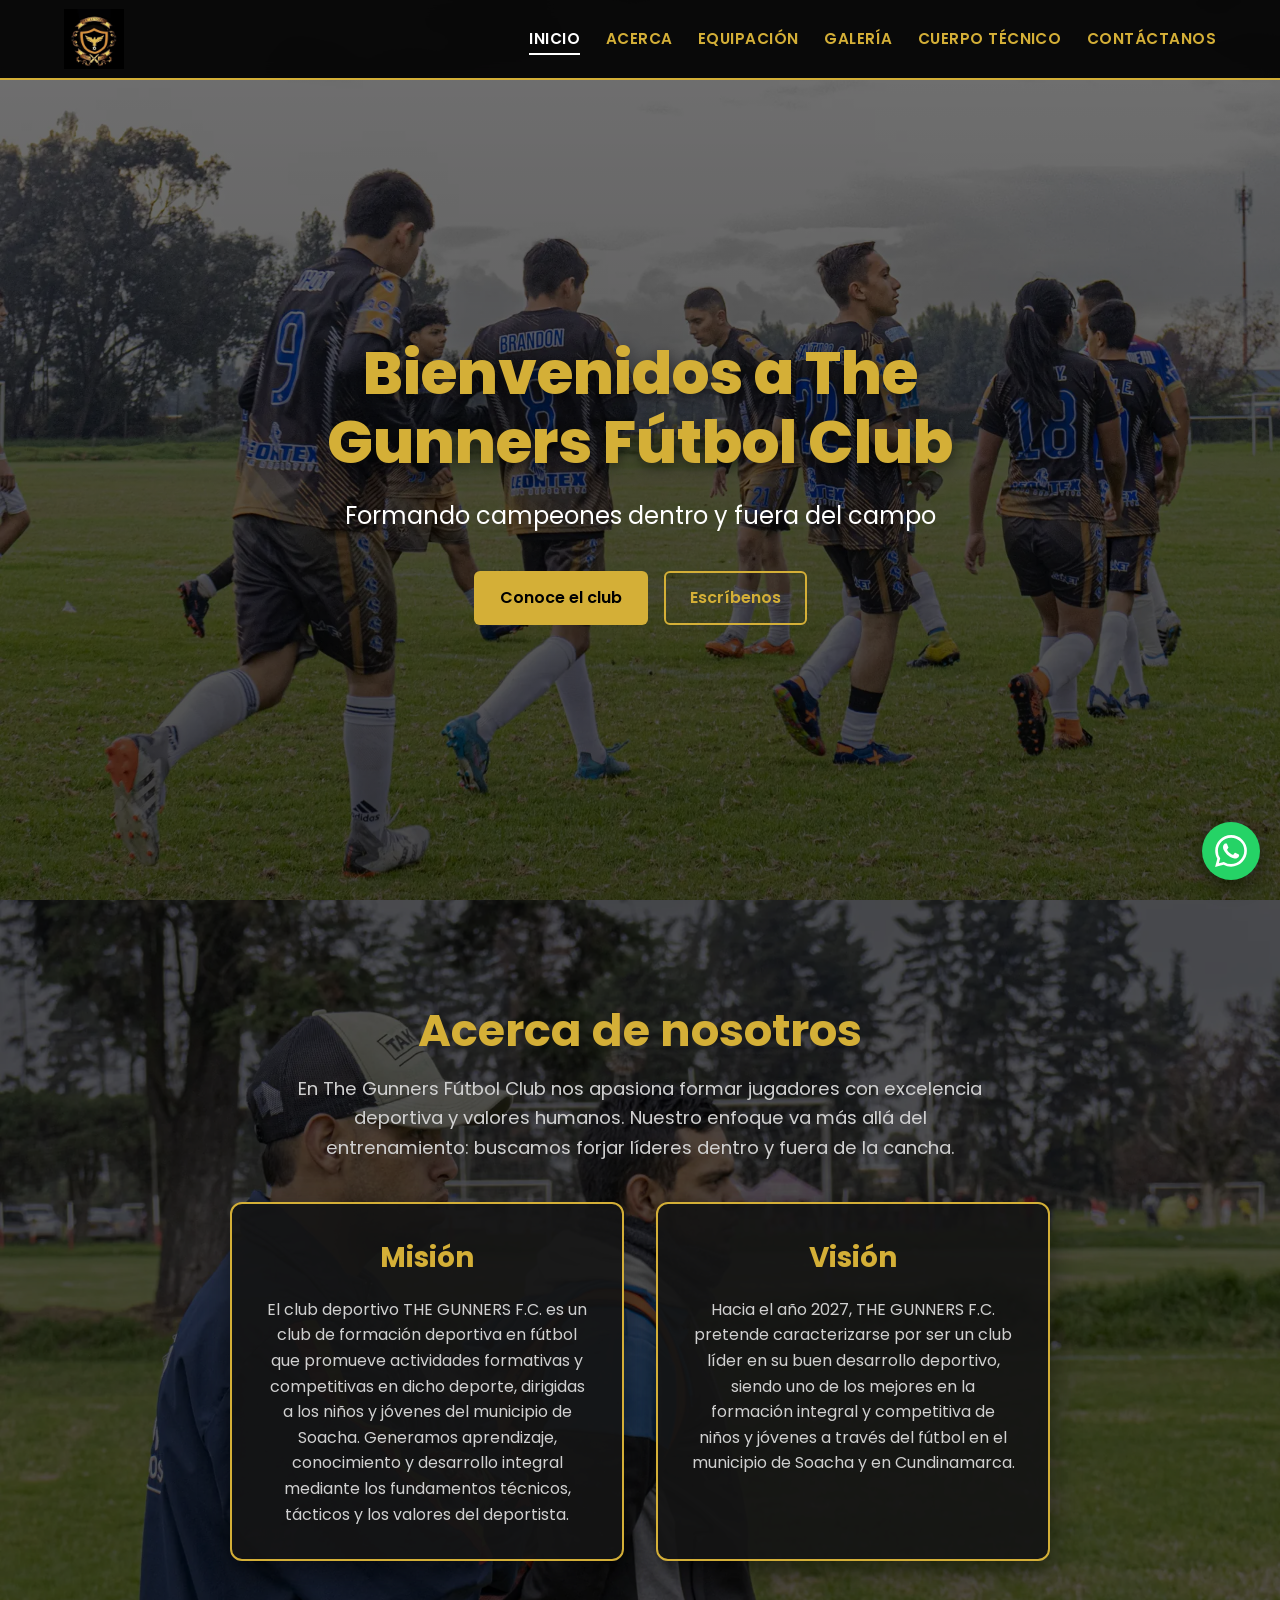
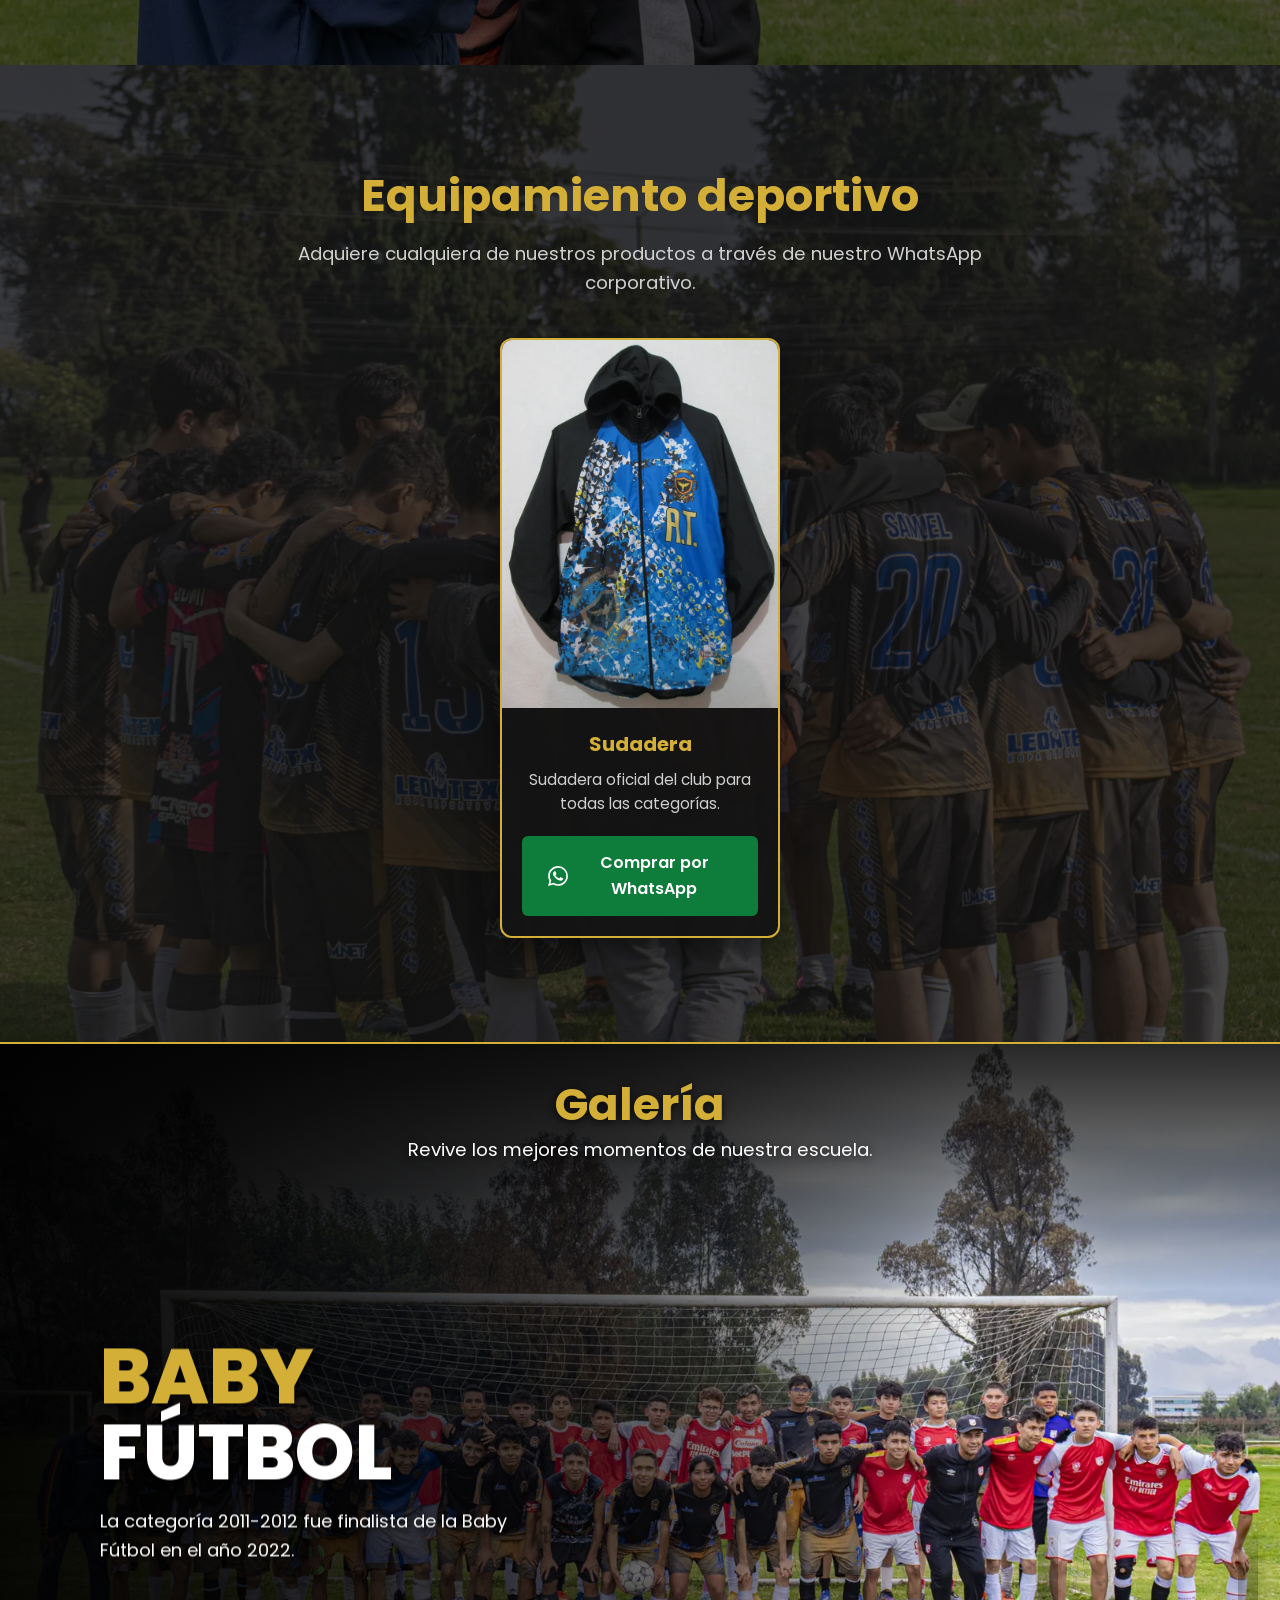
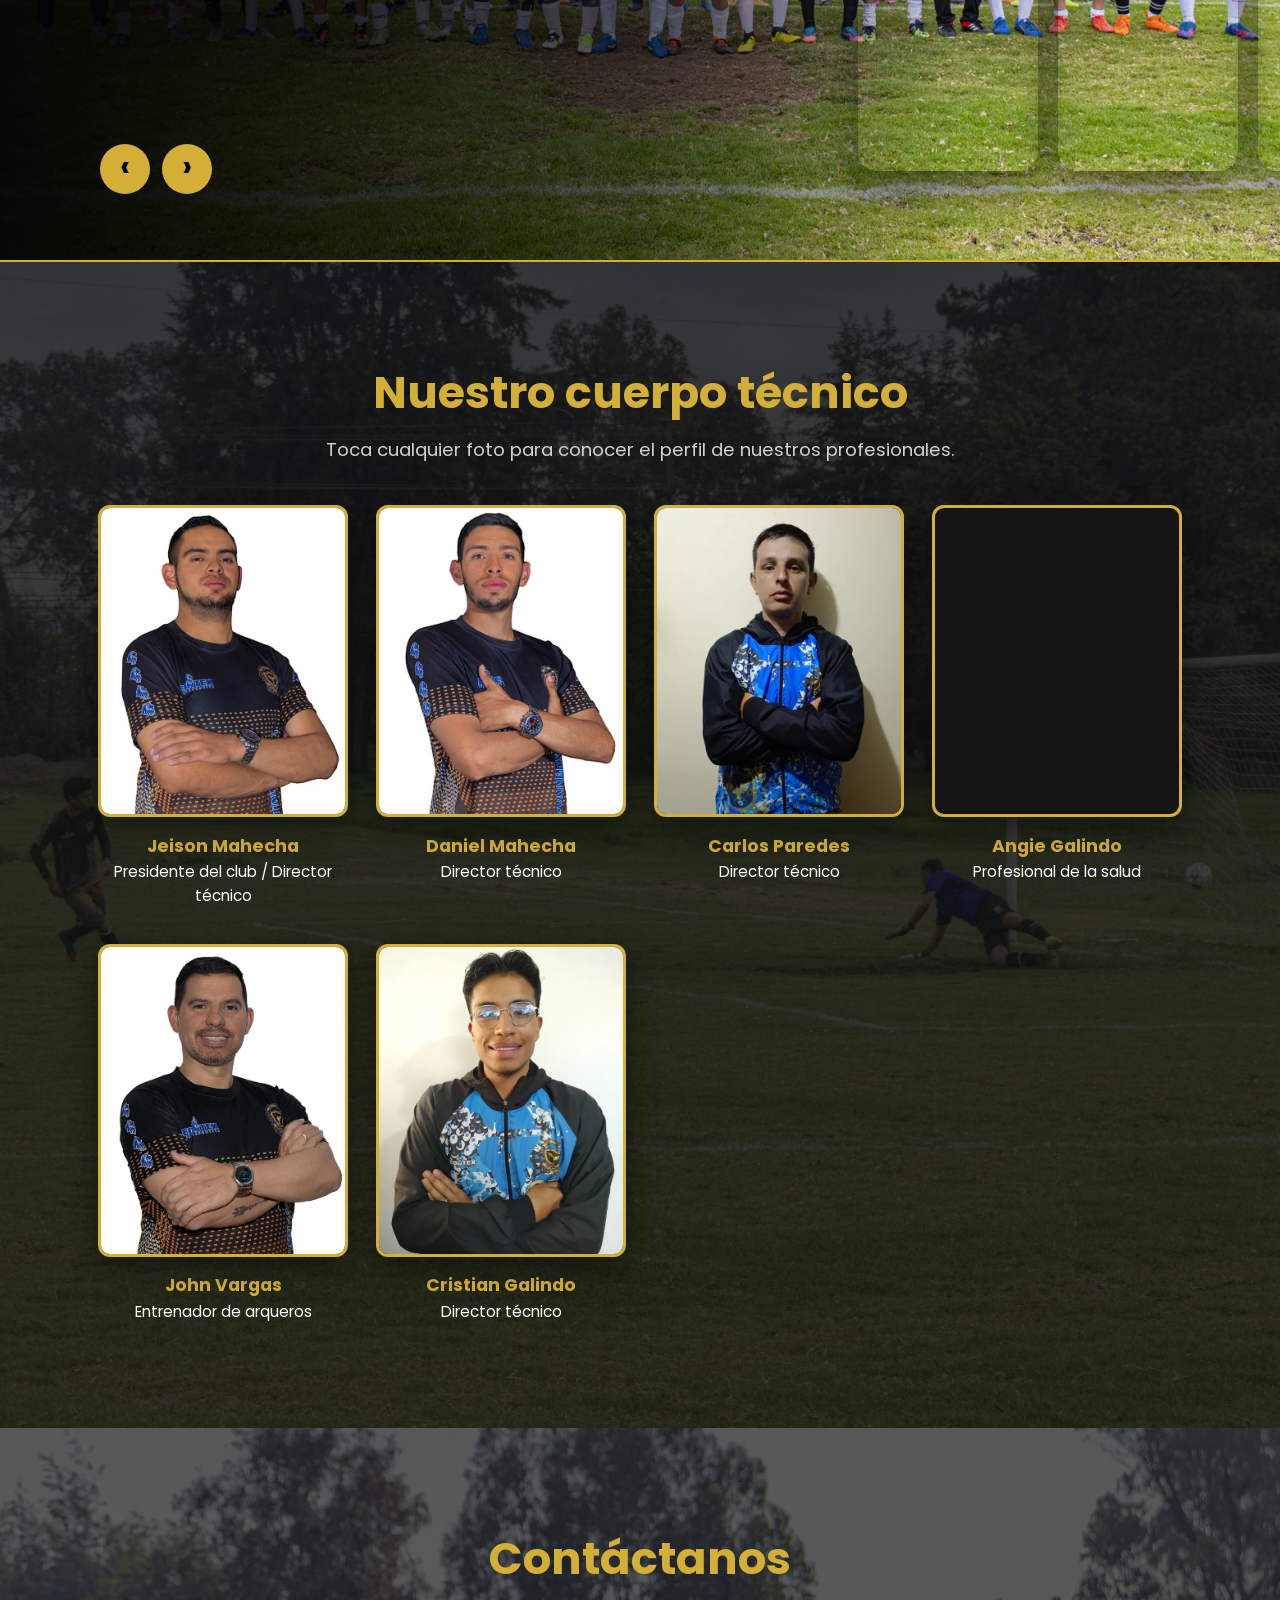
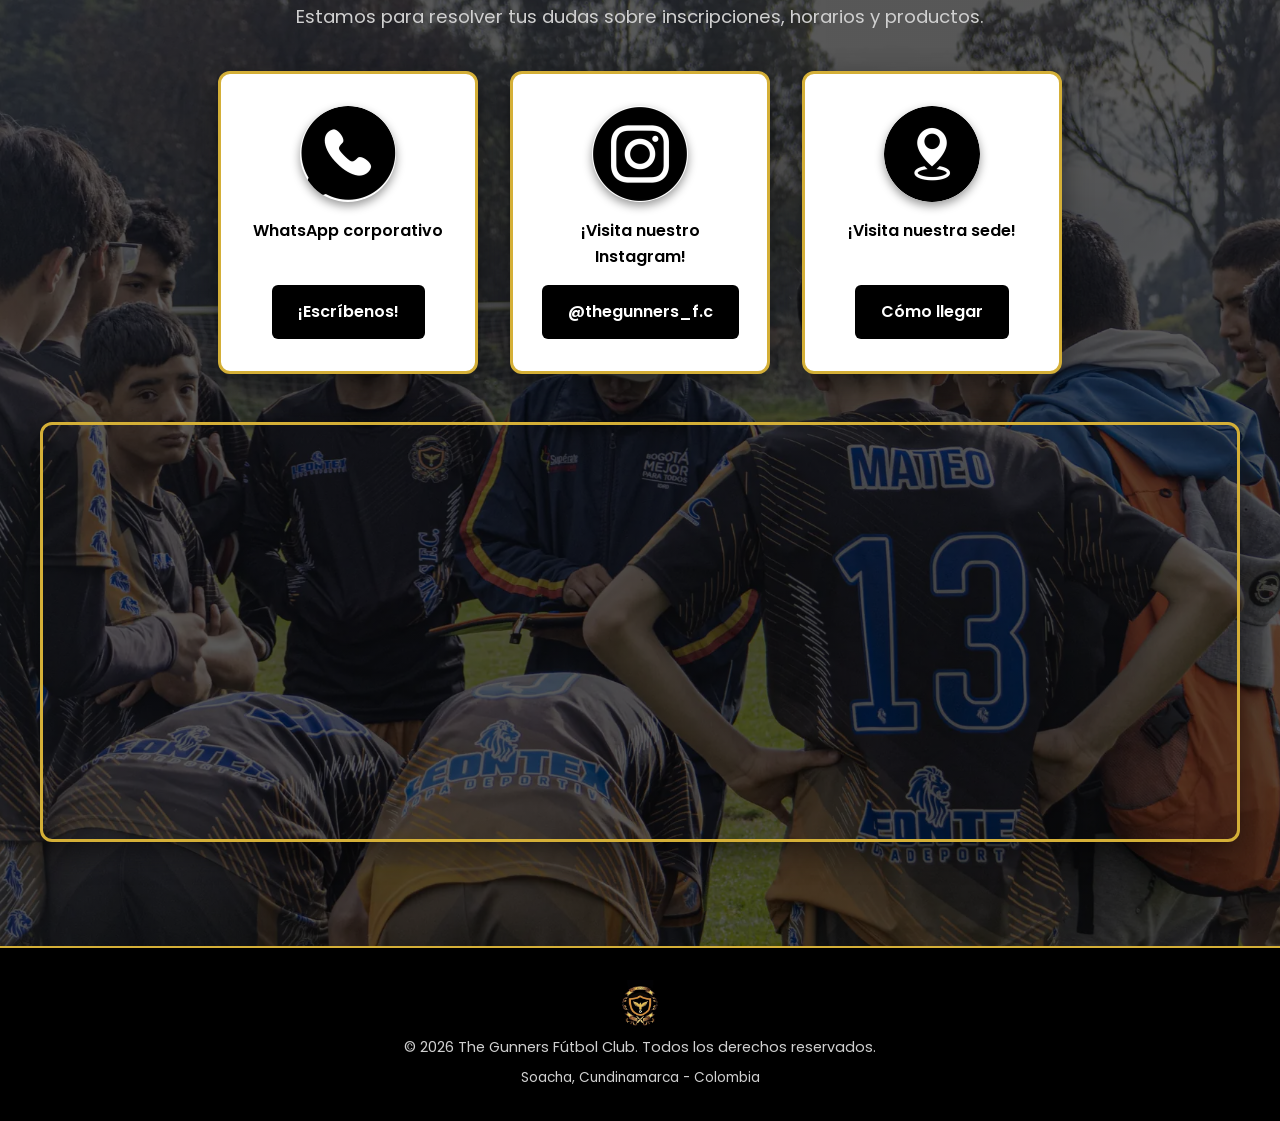
==== commit dd246edf: "Agregar URL definitiva para vista previa en redes sociales Co-Authored-By: Claude Opus 5.5 <noreply@" ====
--- a/index.html
+++ b/index.html
@@ -9,13 +9,18 @@
     <meta name="theme-color" content="#000000">
 
     <!-- ===================== Open Graph (vista previa al compartir en WhatsApp, Facebook, etc.) ===================== -->
-    <!-- og:url y og:image deben ser URLs absolutas: se completan con el dominio al publicar en Cloudflare Pages -->
+    <!-- og:url y og:image deben ser URLs absolutas (si cambias de dominio, actualízalas aquí) -->
     <meta property="og:type" content="website">
     <meta property="og:locale" content="es_CO">
     <meta property="og:site_name" content="The Gunners Fútbol Club">
     <meta property="og:title" content="The Gunners Fútbol Club">
     <meta property="og:description" content="Escuela de fútbol en Soacha. Formando campeones dentro y fuera del campo.">
-    <meta property="og:image" content="assets/img/logo/og-image.jpg">
+    <meta property="og:url" content="https://the-gunners-fc.pages.dev/">
+    <meta property="og:image" content="https://the-gunners-fc.pages.dev/assets/img/logo/og-image.jpg">
+    <meta property="og:image:width" content="1200">
+    <meta property="og:image:height" content="630">
+    <meta name="twitter:card" content="summary_large_image">
+    <link rel="canonical" href="https://the-gunners-fc.pages.dev/">
 
     <!-- ===================== Íconos ===================== -->
     <link rel="icon" type="image/png" href="assets/img/logo/favicon.png">
